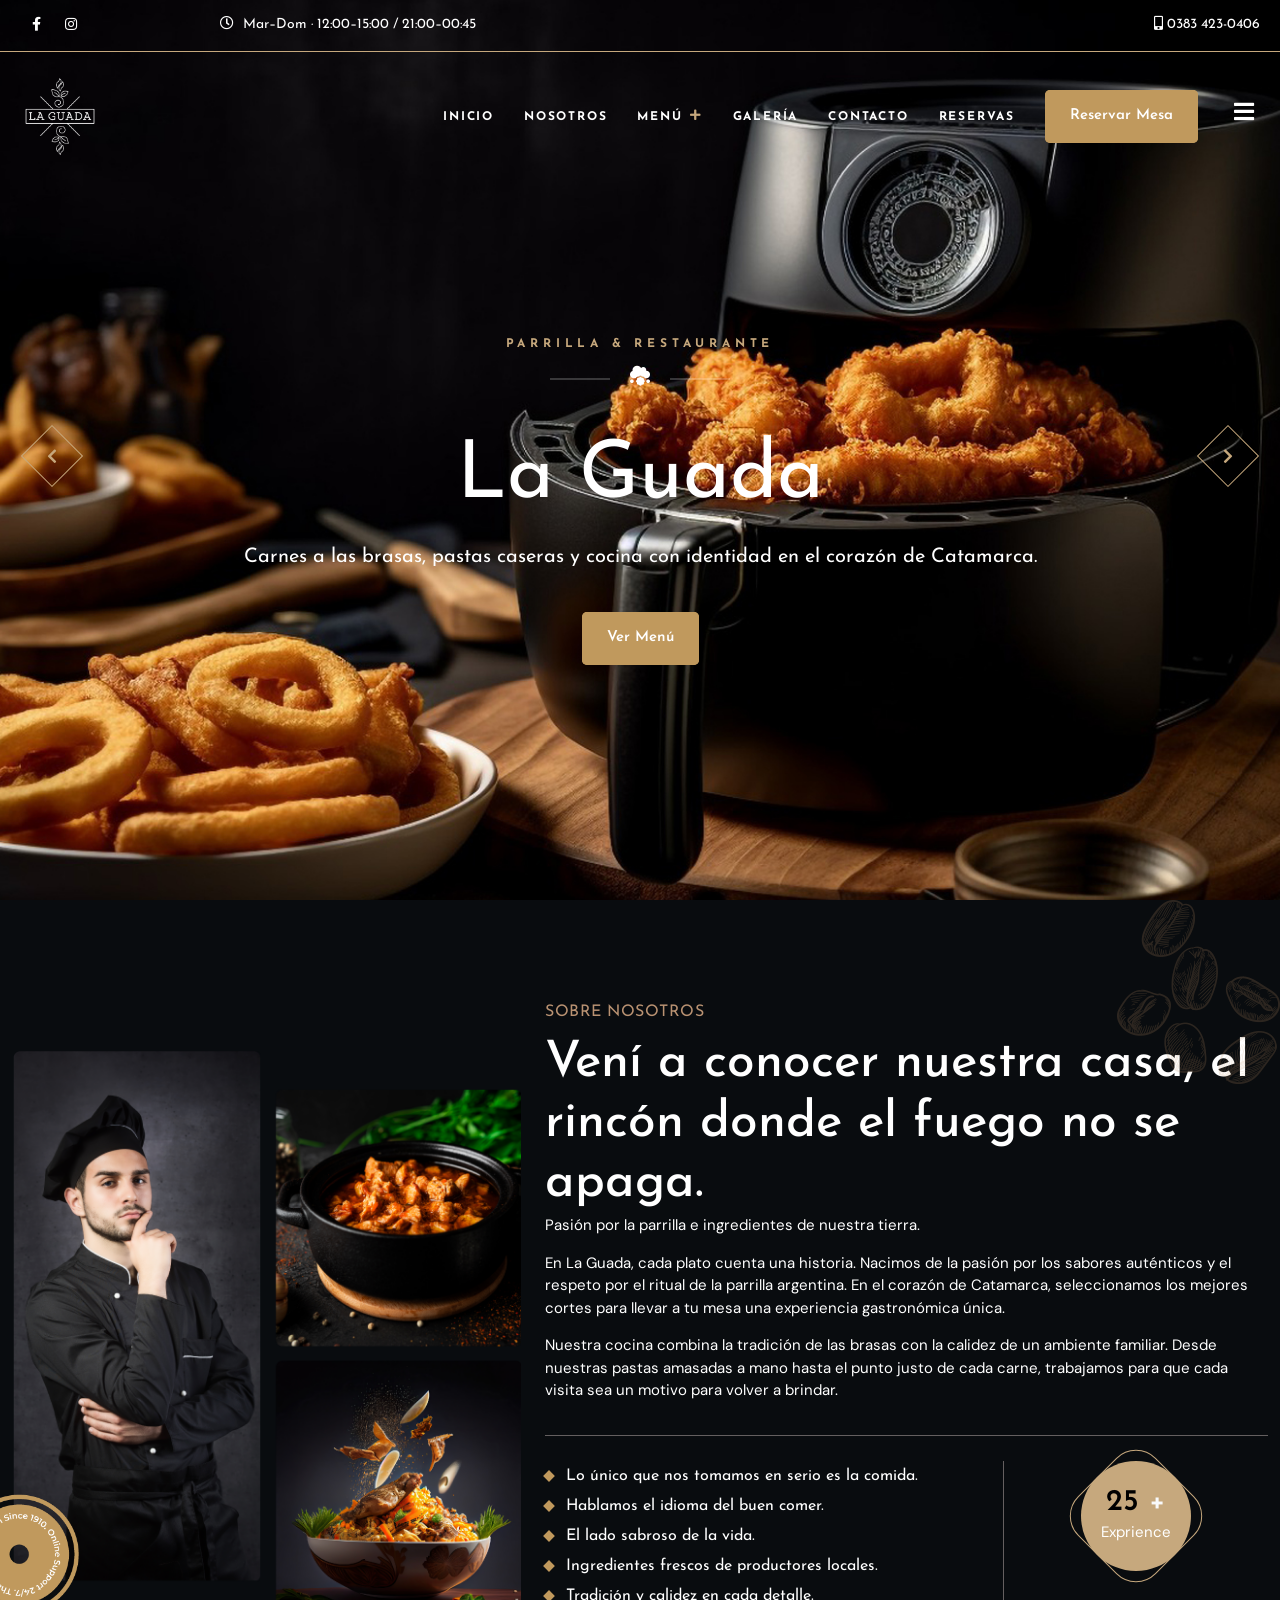
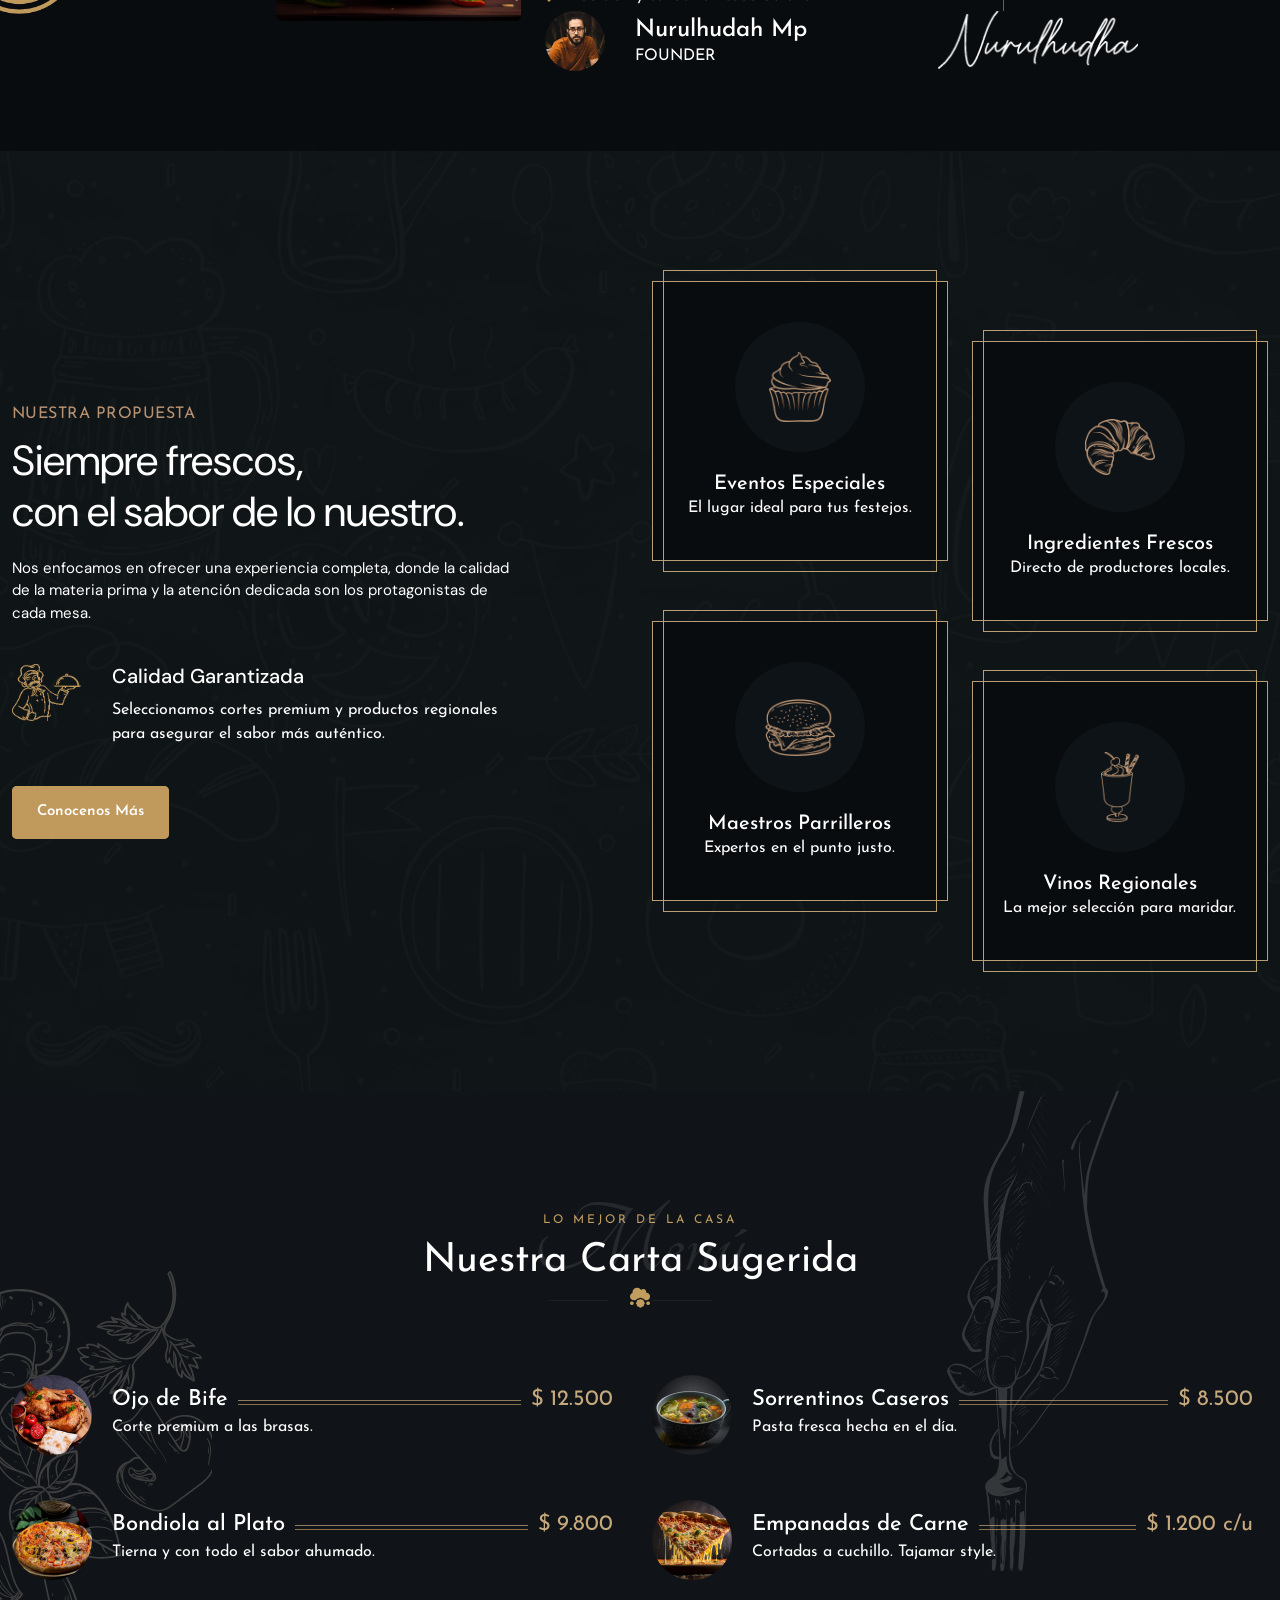
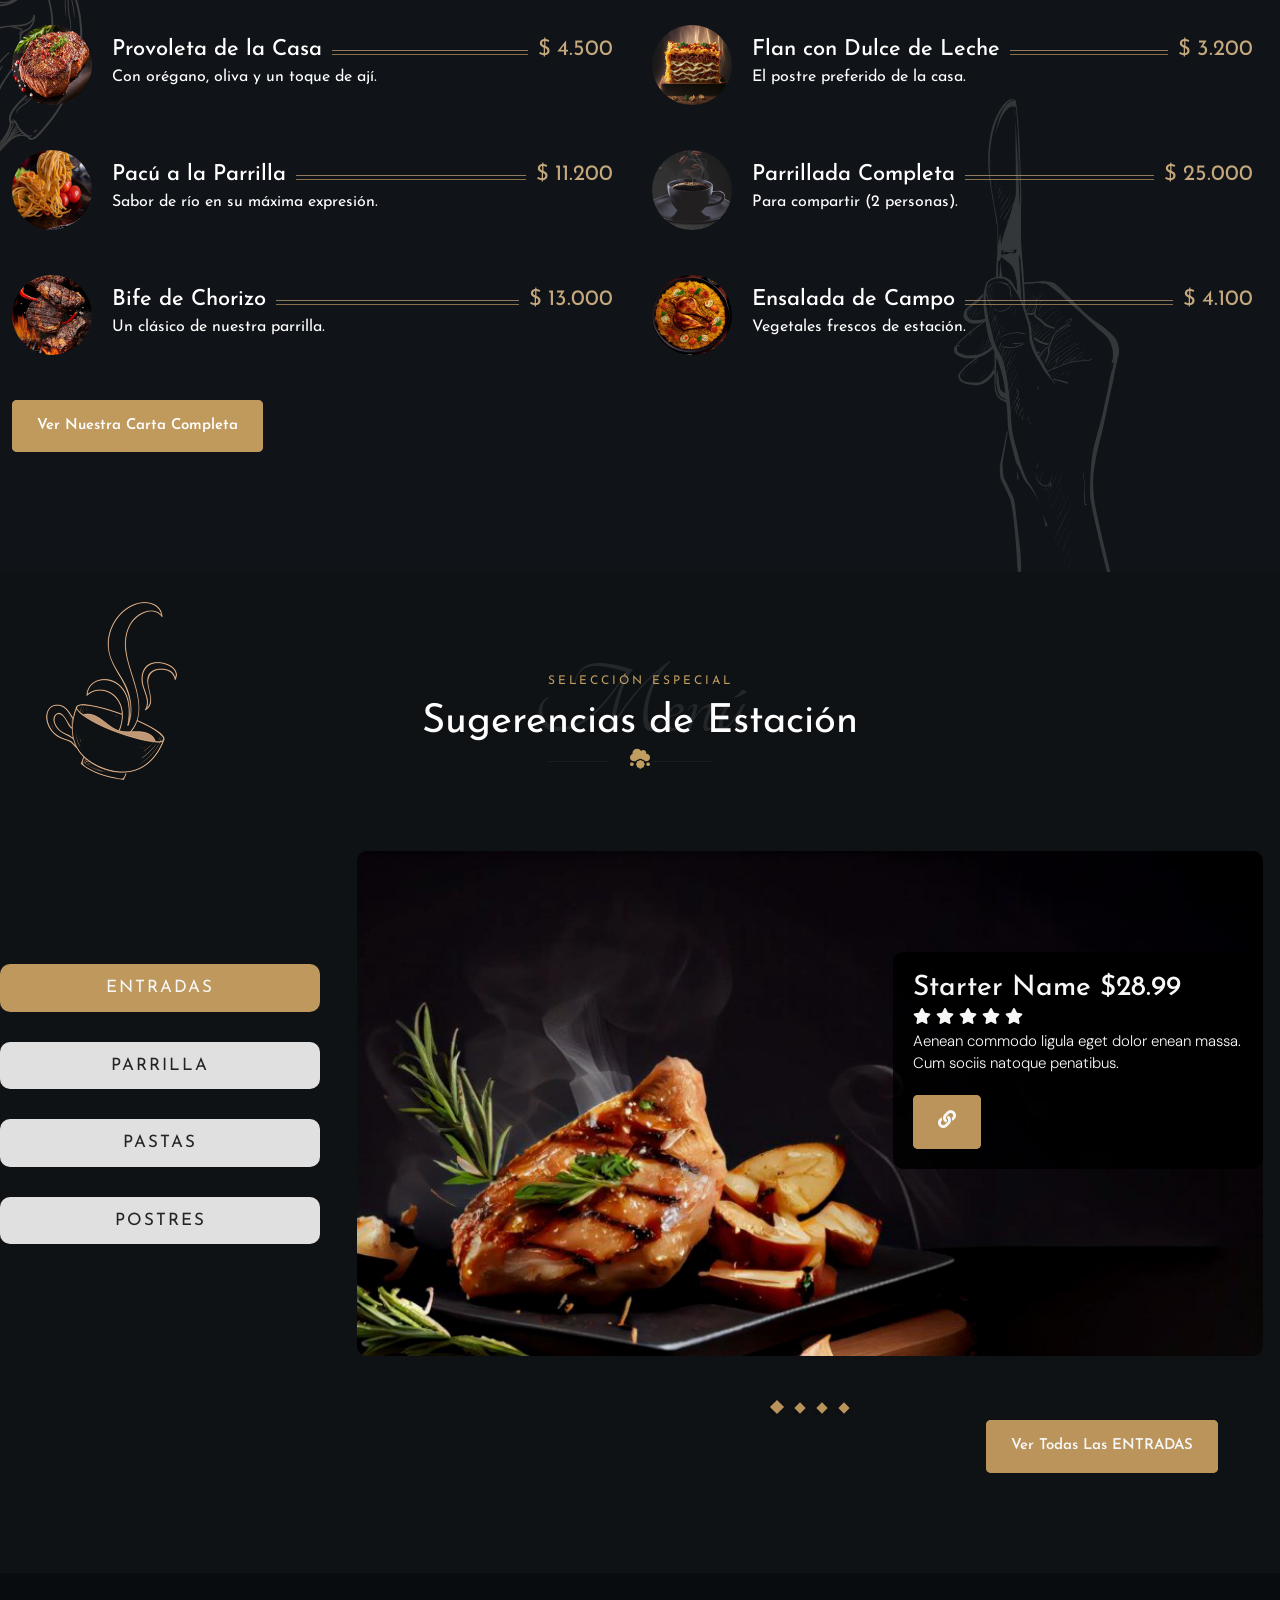
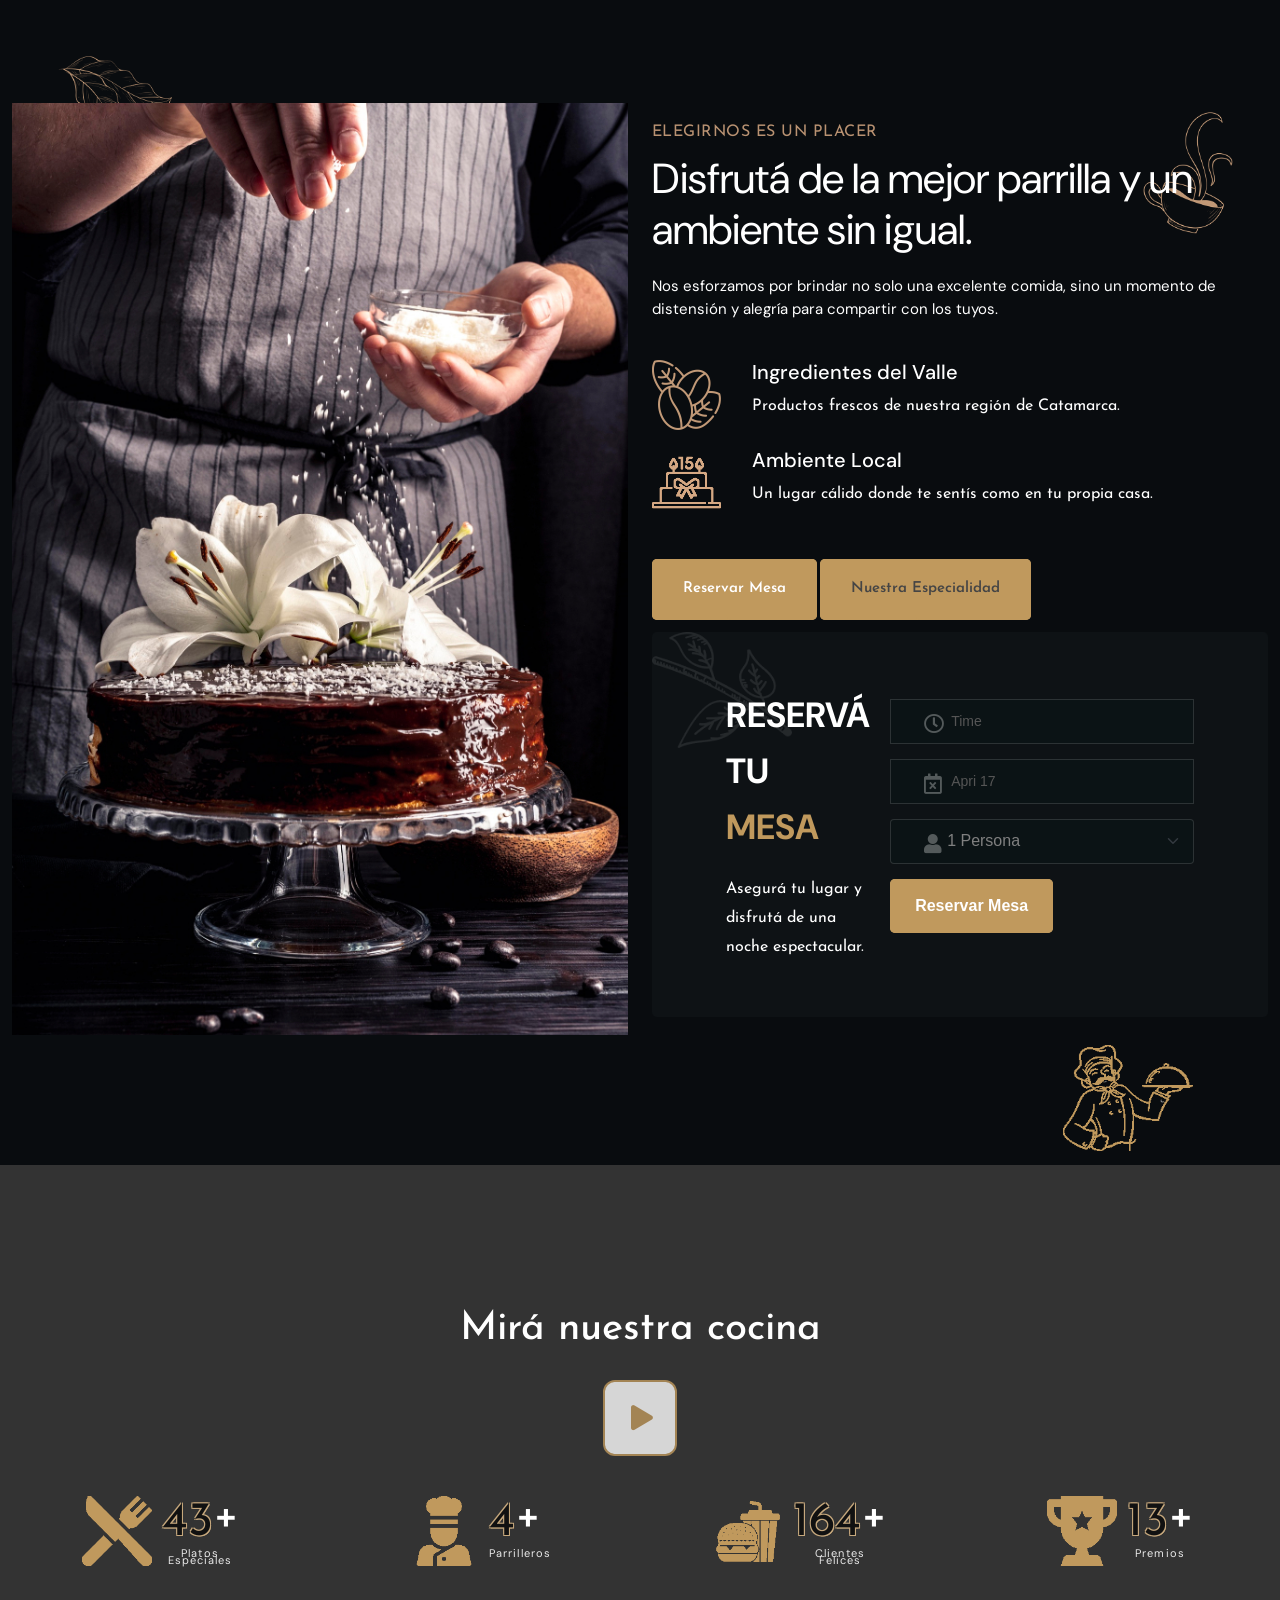
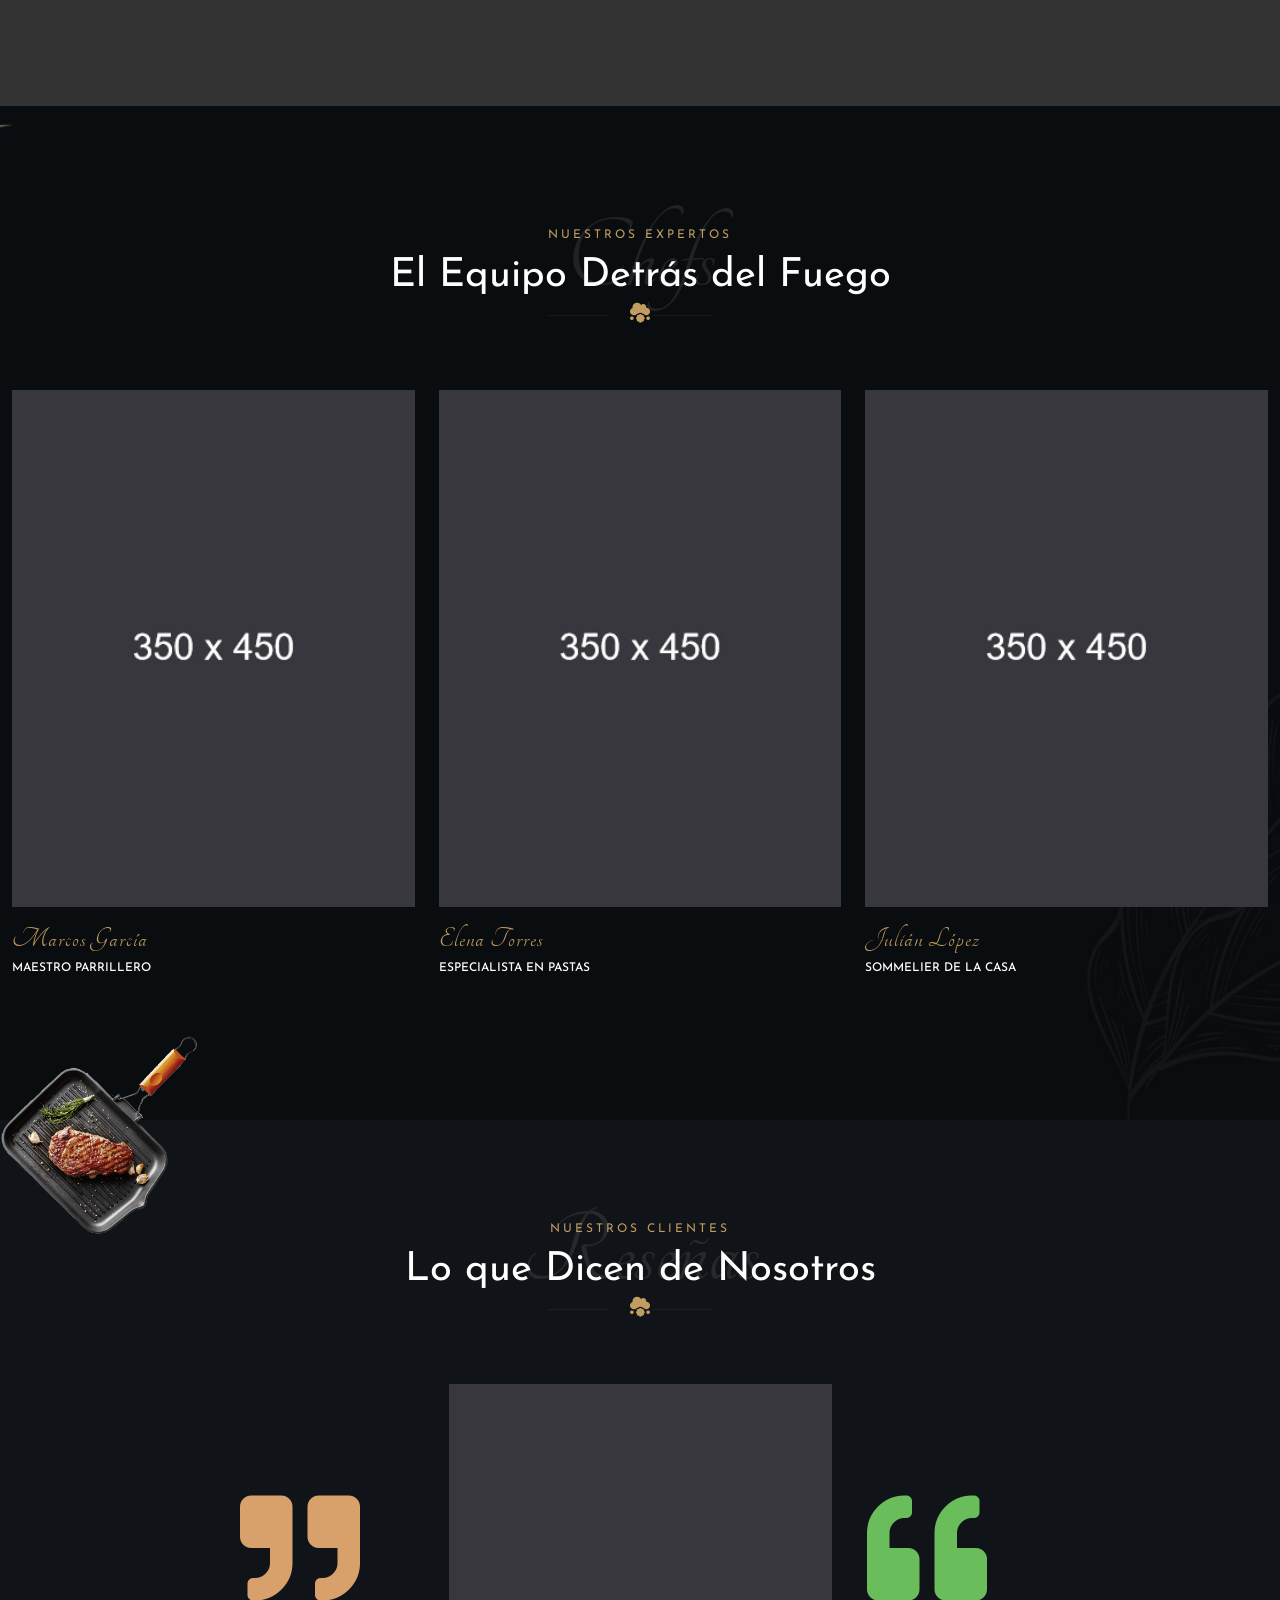
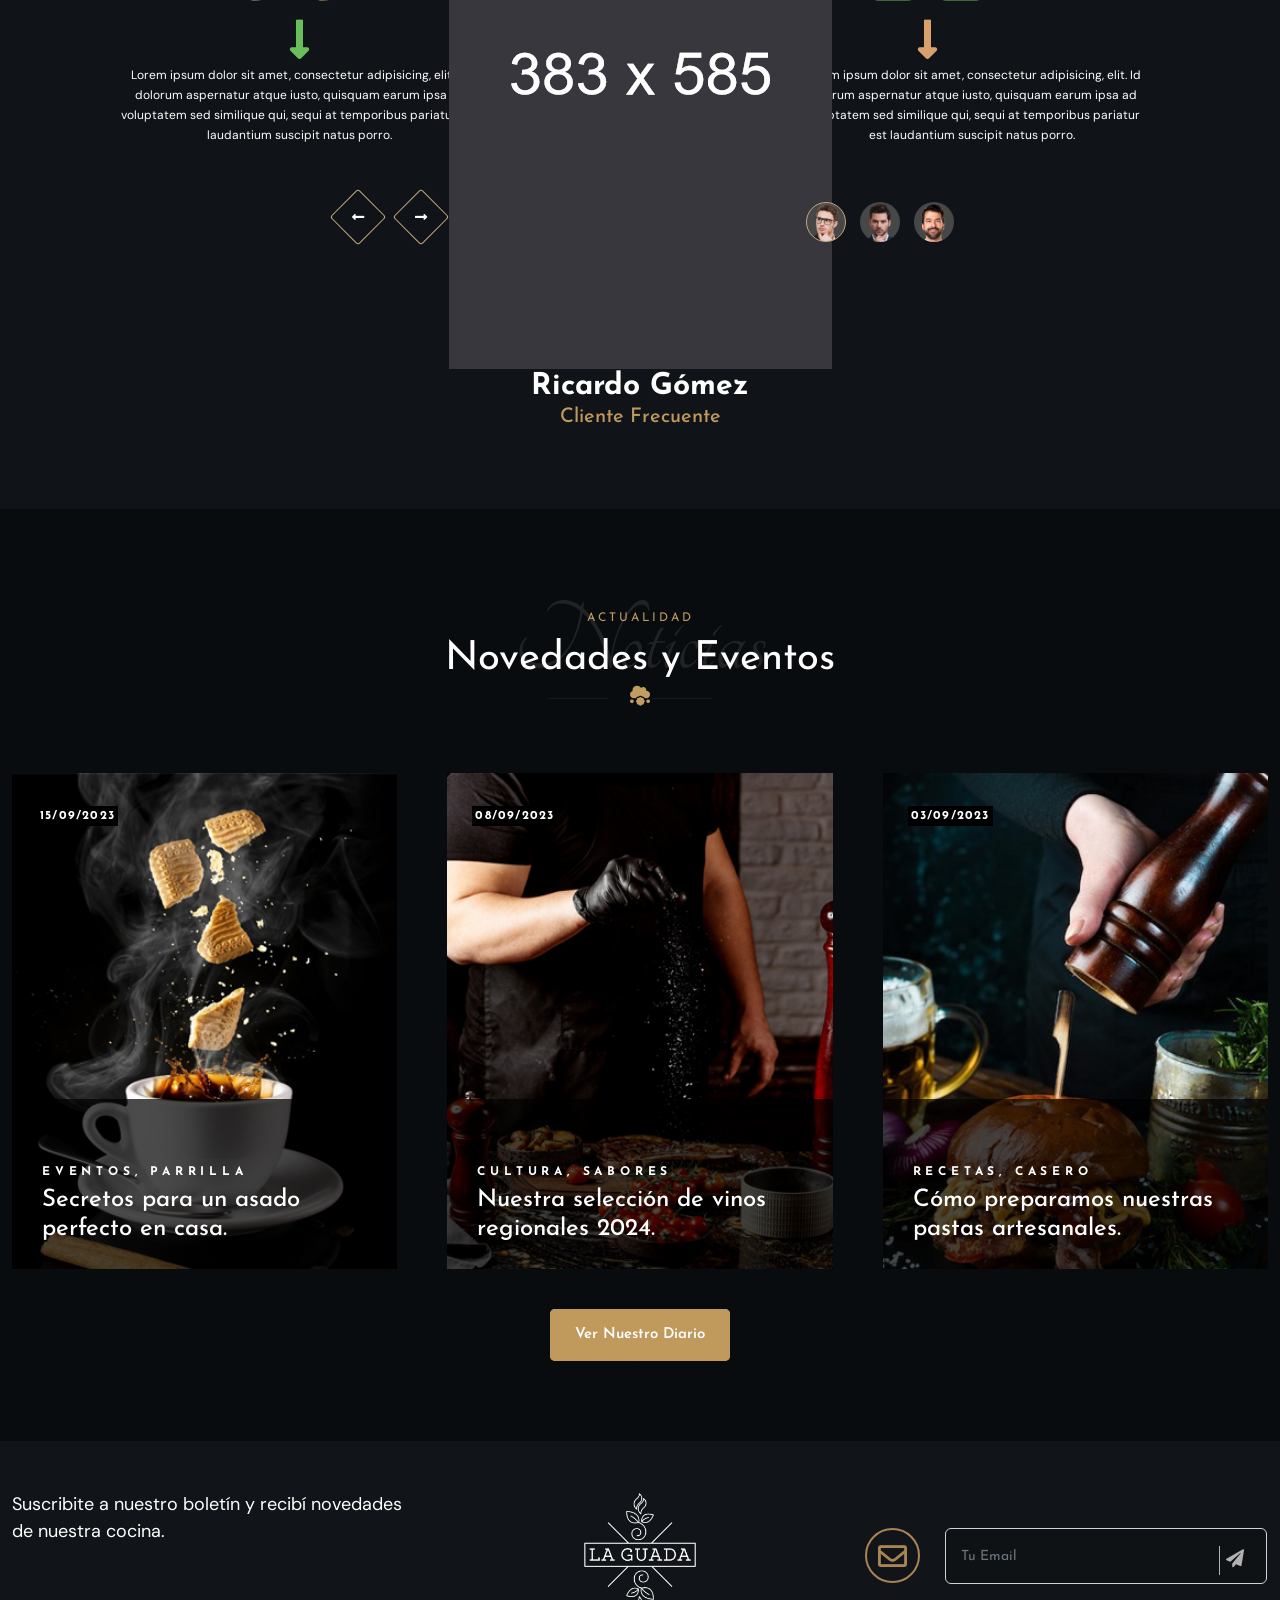
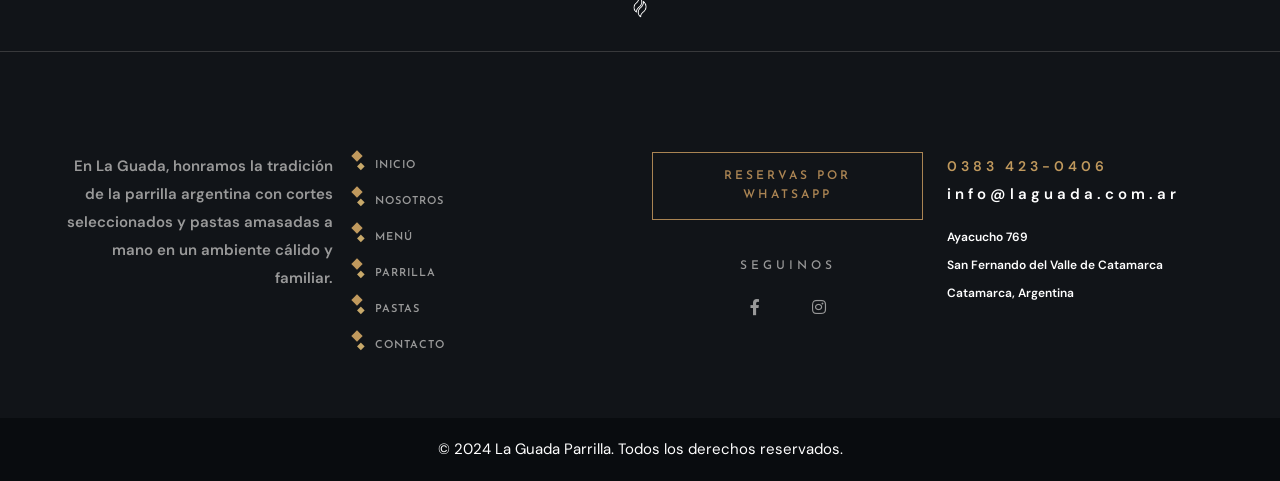
==== index.html @ 7c2465d7 "initial commit" ====
<!DOCTYPE html>
<html class="no-js" lang="en">

<head>
  <meta charset="UTF-8">
  <meta name="viewport" content="width=device-width, initial-scale=1.0">
  <meta name="viewport" content="width=device-width, initial-scale=1, shrink-to-fit=no">
  <title>La Guada | Parrilla Restaurante en Catamarca</title>

  <meta name="description"
    content="La Guada es una parrilla restaurante en Catamarca. Carnes a las brasas, pastas caseras y cocina regional." />
  <link rel="icon" href="assets/img/icon.png" type="image/gif" sizes="16x16">
  <link rel="icon" href="assets/img/icon.png" type="image/gif" sizes="18x18">
  <link rel="icon" href="assets/img/icon.png" type="image/gif" sizes="20x20">
  <!--bootstrap 5 css-->
  <link rel="stylesheet" href="assets/css/bootstrap.min.css">
  <!--owl carousel css-->
  <link rel="stylesheet" href="assets/css/fontawesome.all.min.css">
  <!--owl carousel css-->
  <link rel="normalize" href="assets/css/normalize.css">
  <!--owl carousel css-->
  <link rel="stylesheet" type="text/css" href="assets/css/owl.carousel.min.css">
  <!--owl.theme css-->
  <link rel="stylesheet" type="text/css" href="assets/css/owl.theme.default.min.css">
  <!--swiper_bundel css-->
  <link rel="stylesheet" href="assets/css/swiper_bundel.css">
  <!--magnific css-->
  <link rel="stylesheet" href="assets/css/magnific-popup.css">
  <!--jquery-ui css-->
  <link rel="stylesheet" href="assets/css/jquery-ui.min.css">
  <!--owl carousel css-->
  <link rel="stylesheet" href="assets/css/animate.css">
  <!--style css-->
  <link rel="stylesheet" href="assets/css/style.css">
  <!-- responsive css-->
  <link rel="stylesheet" href="assets/css/responsive.css">
  <!--owl carousel css-->

</head>

<body>
  <!--star preloader-->
  <div class="preloader">
    <div class="d-table">
      <div class="d-table-cell align-middle">
        <div class="spinner">
          <div class="double-bounce1"></div>
          <div class="double-bounce2"></div>
        </div>
      </div>
    </div>
  </div>
  <!--end preloader-->
  <!-- Main Header -->
  <header class="main-header header-down">
    <div class="header-top">
      <div class="auto-container">
        <div class="inner clearfix">

          <!-- Left -->
          <div class="top-left clearfix">

            <!-- Social -->
            <div class="top-social">
              <ul>
                <li>
                  <a href="https://www.facebook.com/laguadaparrilla" target="_blank">
                    <i class="fab fa-facebook-f"></i>
                  </a>
                </li>

                <li>
                  <a href="https://www.instagram.com/" target="_blank">
                    <i class="fab fa-instagram"></i>
                  </a>
                </li>
              </ul>
            </div>

            <!-- Hours -->
            <ul class="top-info clearfix">
              <li>
                <i class="icon far fa-clock"></i>
                Mar–Dom · 12:00–15:00 / 21:00–00:45
              </li>
            </ul>

          </div>

          <!-- Right -->
          <div class="top-right clearfix">
            <ul class="top-info clearfix">

              <li>
                <a href="tel:+543834230406">
                  <i class="fas fa-mobile-alt"></i>
                  0383 423-0406
                </a>
              </li>

            </ul>
          </div>

        </div>
      </div>
    </div>
    <!-- Header Upper -->
    <div class="header-upper">
      <div class="auto-container">
        <!-- Main Box -->
        <div class="main-box clearfix">
          <!--Logo-->
          <div class="logo-box">
            <div class="logo">
              <a href="index.html"><img src="assets/img/logo.png" alt="logo"></a>
            </div>
          </div>
          <div class="nav-box clearfix">
            <!--Nav Outer-->
            <div class="nav-outer clearfix">
              <nav class="main-menu">
                <ul class="navigation clearfix">
                  <li><a href="index.html">Inicio</a></li>
                  <li><a href="about.html">Nosotros</a></li>
                  <li class="dropdown has-mega-menu"><a href="#">Menú</a>
                    <ul>
                      <li>
                        <div class="mega-menu">
                          <div class="menu-inner">
                            <div class="auto-container">
                              <div class="row clearfix">
                                <div class="menu-block col-lg-3 col-md-6 col-sm-6">
                                  <div class="image">
                                    <a href="menu.html#entradas">
                                      <img src="assets/img/food/10.jpg" alt="Entradas">
                                    </a>
                                  </div>
                                  <div class="title">
                                    <a href="menu.html#entradas">Entradas</a>
                                  </div>
                                </div>
                                <div class="menu-block col-lg-3 col-md-6 col-sm-6">
                                  <div class="image">
                                    <a href="menu.html#parrilla">
                                      <img src="assets/img/food/3.jpg" alt="Parrilla">
                                    </a>
                                  </div>
                                  <div class="title">
                                    <a href="menu.html#parrilla">Parrilla</a>
                                  </div>
                                </div>
                                <div class="menu-block col-lg-3 col-md-6 col-sm-6">
                                  <div class="image">
                                    <a href="menu.html#pastas">
                                      <img src="assets/img/food/9.jpg" alt="Pastas">
                                    </a>
                                  </div>
                                  <div class="title">
                                    <a href="menu.html#pastas">Pastas</a>
                                  </div>
                                </div>
                                <div class="menu-block col-lg-3 col-md-6 col-sm-6">
                                  <div class="image">
                                    <a href="menu.html#postres">
                                      <img src="assets/img/food/8.jpg" alt="Postres">
                                    </a>
                                  </div>
                                  <div class="title">
                                    <a href="menu.html#postres">Postres</a>
                                  </div>
                                </div>
                              </div>
                            </div>
                          </div>
                        </div>
                      </li>
                    </ul>
                  </li>
                  <li><a href="#">Galería</a></li>
                  <li><a href="contact.html">Contacto</a></li>
                  <li><a href="#tabs">Reservas</a></li>
                </ul>
              </nav>
              <!-- Main Menu End-->
            </div>
            <!--Nav Outer End-->

            <div class="links-box clearfix">
              <div class="link">
                <a href="https://wa.me/543834230406" class="btn btn-lg" target="_blank">
                  Reservar mesa
                </a>
              </div>

              <div class="link info-toggler">
                <button class="info-btn">
                  <span class="hamburger">
                    <i class="fas fa-bars"></i>
                  </span>
                </button>
              </div>
            </div>

            <!-- Hidden Nav Toggler -->
            <div class="nav-toggler">
              <button class="hidden-bar-opener">
                <span class="hamburger">
                  <i class="fas fa-bars"></i>
                </span>
              </button>
            </div>

          </div>

        </div>
      </div>
    </div>
  </header>
  <!--End Main Header -->

  <!--Menu Backdrop-->
  <div class="menu-backdrop"></div>

  <!-- Hidden Navigation Bar -->
  <section class="hidden-bar">
    <div class="inner-box">

      <div class="cross-icon hidden-bar-closer">
        <span class="fas fa-times"></span>
      </div>

      <!-- Logo -->
      <div class="logo-box">
        <a href="index.html">
          <img src="assets/img/logo.png" alt="La Guada">
        </a>
      </div>

      <!-- Side Menu -->
      <div class="side-menu">
        <ul class="navigation clearfix">
          <li><a href="index.html">Inicio</a></li>
          <li><a href="about.html">Nosotros</a></li>
          <li class="dropdown"><a href="#">Menú</a>
            <ul>
              <li><a href="menu.html#entradas">Entradas</a></li>
              <li><a href="menu.html#parrilla">Parrilla</a></li>
              <li><a href="menu.html#pastas">Pastas</a></li>
              <li><a href="menu.html#postres">Postres</a></li>
            </ul>
          </li>
          <li><a href="#">Galería</a></li>
          <li><a href="contact.html">Contacto</a></li>
          <li><a href="https://wa.me/543834230406" target="_blank">Reservas</a></li>
        </ul>
      </div>

      <!-- Info -->
      <h2>La Guada</h2>

      <ul class="info">
        <li>
          Ayacucho 769<br>
          San Fernando del Valle de Catamarca<br>
          Argentina
        </li>

        <li>
          Horarios<br>
          Mar–Dom<br>
          12:00–15:00 / 21:00–00:45
        </li>

        <li>
          <a href="tel:+543834230406">
            0383 423-0406
          </a>
        </li>
      </ul>

      <div class="separator">
        <span></span>
      </div>

      <!-- Booking -->
      <div class="booking-info">
        <div class="bk-title">Reservas</div>

        <div class="bk-no">
          <a href="https://wa.me/543834230406" target="_blank">
            WhatsApp
          </a>
        </div>
      </div>

    </div>
  </section>
  <!-- / Hidden Bar -->

  <!--Info Back Drop-->
  <div class="info-back-drop"></div>

  <!-- Hidden Bar / Info Panel -->
  <section class="info-bar">
    <div class="inner-box">

      <div class="cross-icon">
        <span class="fas fa-times"></span>
      </div>

      <!-- Logo -->
      <div class="logo-box">
        <a href="index.html">
          <img src="assets/img/logo.png" alt="La Guada">
        </a>
      </div>


      <h2>La Guada</h2>

      <ul class="info">

        <li>
          Ayacucho 769<br>
          San Fernando del Valle de Catamarca<br>
          Argentina
        </li>

        <li>
          Horarios<br>
          Mar–Dom<br>
          12:00–15:00 / 21:00–00:45
        </li>

        <li>
          <a href="tel:+543834230406">
            0383 423-0406
          </a>
        </li>

      </ul>

      <div class="separator">
        <span></span>
      </div>

      <div class="booking-info">
        <div class="bk-title">Reservas</div>

        <div class="bk-no">
          <a href="https://wa.me/543834230406" target="_blank">
            WhatsApp
          </a>
        </div>
      </div>

    </div>
  </section>
  <!--End Hidden Bar -->

  <!-- Banner Section -->
  <section class="banner-section">
    <div class="banner-container">
      <div class="banner-slider">
        <div class="swiper-wrapper">
          <!--Slide Item-->
          <div class="swiper-slide slide-item">
            <div class="image-layer" style="background-image: url(assets/img/banner/b1.jpg);"></div>
            <div class="auto-container">
              <div class="content-box">
                <div class="content">
                  <div class="clearfix">
                    <div class="inner">
                      <div class="subtitle"><span>Parrilla & Restaurante</span></div>
                      <div class="pattern-image">
                        <span class="icon white">
                          <i class="fas fa-cloud-meatball"></i>
                        </span>
                      </div>
                      <h1><span>La Guada</span></h1>
                      <div class="text">Carnes a las brasas, pastas caseras y cocina con identidad en el corazón de
                        Catamarca.</div>
                      <div class="links-box wow fadeInUp" data-wow-delay="0ms" data-wow-duration="1500ms">
                        <div class="link">
                          <a href="" class="btn btn-lg btn2">
                            Ver menú
                          </a>
                        </div>
                      </div>
                    </div>

                  </div>
                </div>
              </div>
            </div>
          </div>
          <!--Slide Item-->
          <div class="swiper-slide slide-item">
            <div class="image-layer" style="background-image: url(assets/img/banner/b3.jpg);"></div>
            <div class="auto-container">
              <div class="content-box">
                <div class="content">
                  <div class="clearfix">
                    <div class="inner">
                      <div class="subtitle"><span>Sabores auténticos</span></div>
                      <div class="pattern-image">
                        <span class="icon white">
                          <i class="fas fa-cloud-meatball"></i>
                        </span>
                      </div>
                      <h1><span>Un lugar <br>para disfrutar</span></h1>
                      <div class="text">Platos preparados con ingredientes frescos, buen vino y un ambiente ideal para
                        compartir.</div>
                      <div class="links-box clearfix">
                        <div class="link">
                          <a href="" class="btn btn-lg btn2">
                            Descubrir platos
                          </a>
                        </div>
                      </div>
                    </div>

                  </div>
                </div>
              </div>
            </div>
          </div>
          <!--Slide Item-->
          <div class="swiper-slide slide-item">
            <div class="image-layer" style="background-image: url(assets/img/banner/3.jpg);"></div>
            <div class="auto-container">
              <div class="content-box">
                <div class="content">
                  <div class="clearfix">
                    <div class="inner">
                      <div class="subtitle"><span>Nuestra cocina</span></div>
                      <div class="pattern-image">
                        <span class="icon white">
                          <i class="fas fa-cloud-meatball"></i>
                        </span>
                      </div>
                      <h1><span>Sabores que <br>invitan a volver</span></h1>
                      <div class="text">Recetas caseras, productos regionales y el sabor de la parrilla.</div>
                      <div class="links-box clearfix">
                        <div class="link">
                          <a href="" class="btn btn-lg btn2">
                            Reservar mesa
                          </a>
                        </div>
                      </div>
                    </div>

                  </div>
                </div>
              </div>
            </div>
          </div>
        </div>
        <div class="swiper-button-prev"><span class="fas fa-chevron-left"></span></div>
        <div class="swiper-button-next"><span class="fas fa-chevron-right"></span></div>
      </div>
    </div>
  </section>
  <!--End Banner Section -->
  <section id="about" class="about-area about-p section-padding">
    <div class="about-overly">
      <img src="assets/img/about/about.png" alt="about">
    </div>
    <div class="container">
      <div class="row align-items-center">
        <div class="col-xl-5 col-lg-6 col-md-12 col-sm-12">
          <div class="s-about-img wow fadeInLeft" data-wow-duration="1200ms" data-wow-delay="0ms">
            <img src="assets/img/about/about_left.png" alt="img">
            <div class="s-about-left">
              <img src="assets/img/about/title.png" alt="about">
            </div>
          </div>
        </div>
        <div class="col-xl-7 col-lg-6 col-md-12 col-sm-12">
          <div class="about-content s-about-content pl-30 wow fadeInRight" data-wow-duration="1200ms"
            data-wow-delay="0ms">
            <div class="title-about">
              <div class="about-heading mb-20">
                <span>SOBRE NOSOTROS</span>
                <h2>Vení a conocer nuestra casa, el rincón donde el fuego no se apaga.</h2>
                <p>Pasión por la parrilla e ingredientes de nuestra tierra.</p>
              </div>
            </div>
            <div class="about-text mb-15">
              <p>En La Guada, cada plato cuenta una historia. Nacimos de la pasión por los sabores auténticos y el
                respeto por el ritual de la parrilla argentina. En el corazón de Catamarca, seleccionamos los mejores
                cortes para llevar a tu mesa una experiencia gastronómica única.</p>
              <p>Nuestra cocina combina la tradición de las brasas con la calidez de un ambiente familiar. Desde
                nuestras pastas amasadas a mano hasta el punto justo de cada carne, trabajamos para que cada visita sea
                un motivo para volver a brindar.</p>
            </div>
            <div class="about-list-year">
              <div class="about_navbar">
                <ul>
                  <li><a href="#">Lo único que nos tomamos en serio es la comida.</a></li>
                  <li><a href="#">Hablamos el idioma del buen comer.</a></li>
                  <li><a href="#">El lado sabroso de la vida.</a></li>
                  <li><a href="#">Ingredientes frescos de productores locales.</a></li>
                  <li><a href="#">Tradición y calidez en cada detalle.</a></li>
                </ul>
              </div>
              <div class="year-text">
                <div class="year-info">
                  <h6>25 <span class="text-light">+</span></h6>
                  <p>Exprience</p>
                </div>
              </div>
            </div>
            <div class="about-text pt-40">
              <div class="avatar">
                <img src="assets/img/about/men.jpg" alt="avatar">
                <div class="text">
                  <h4>Nurulhudah Mp</h4>
                  <span>FOUNDER</span>
                </div>
              </div>
              <div class="signature">
                <img src="assets/img/sign.png" alt="signature">
              </div>
            </div>

          </div>
        </div>

      </div>
    </div>
  </section>
  <!-- service -->
  <section class="section resturont-about-2 bg-img" style="background-image: url(assets/img/category_bg.jpg);">
    <div class="container">
      <div class="row">
        <div class="col-xs-12 col-sm-12 col-md-12 col-lg-5 align-self-center">
          <div class="service-info wow fadeInLeft" data-wow-duration="1200ms" data-wow-delay="0ms">
            <div class="resturont-titles">
              <div class="resturont-subtitle">
                Nuestra Propuesta
              </div>
              <h3 class="resturont-title">
                Siempre frescos, <br>con el sabor de lo nuestro.
              </h3>
            </div>

            <div class="resturont-text">
              <p>
                Nos enfocamos en ofrecer una experiencia completa, donde la calidad de la materia prima y la atención
                dedicada son los protagonistas de cada mesa.
              </p>
            </div>

            <div class="resturont-choose-list">
              <ul>
                <li class="element-anim-1">
                  <div class="icon">
                    <img src="assets/img/service/cheif.png" alt="">
                  </div>
                  <div class="desc">
                    <h5 class="name">Calidad Garantizada</h5>
                    <div class="subname">Seleccionamos cortes premium y productos regionales para asegurar el sabor más
                      auténtico.</div>
                  </div>
                </li>
              </ul>
            </div>
            <a href="#" class="btn btn-lg">
              Conocenos más
            </a>
          </div>
        </div>
        <div class="col-xs-12 col-sm-12 col-md-12 col-lg-6 offset-lg-1 align-self-center">
          <div class="resturont-services-items-2 row">

            <div class="col-xs-12 col-sm-12 col-md-6 col-lg-6">
              <div class="resturont-services-item-2 wow fadeInUp" data-wow-duration="1300ms" data-wow-delay="0ms">
                <div class="image">
                  <img src="assets/img/service/1.png" alt="">
                </div>
                <div class="desc">
                  <h5 class="name">Eventos Especiales</h5>
                  <div class="subname">El lugar ideal para tus festejos.</div>
                </div>
              </div>
            </div>

            <div class="col-xs-12 col-sm-12 col-md-6 col-lg-6">
              <div class="resturont-services-item-2  wow fadeInUp" data-wow-duration="1300ms" data-wow-delay="0ms">
                <div class="image">
                  <img src="assets/img/service/2.png" alt="">
                </div>
                <div class="desc">
                  <h5 class="name">Ingredientes Frescos</h5>
                  <div class="subname">Directo de productores locales.</div>
                </div>
              </div>
            </div>

            <div class="col-xs-12 col-sm-12 col-md-6 col-lg-6">
              <div class="resturont-services-item-2   wow fadeInUp" data-wow-duration="1600ms" data-wow-delay="400ms">
                <div class="image">
                  <img src="assets/img/service/3.png" alt="">
                </div>
                <div class="desc">
                  <h5 class="name">Maestros Parrilleros</h5>
                  <div class="subname">Expertos en el punto justo.</div>
                </div>
              </div>
            </div>

            <div class="col-xs-12 col-sm-12 col-md-6 col-lg-6">
              <div class="resturont-services-item-2  wow fadeInUp" data-wow-duration="1600ms" data-wow-delay="400ms">
                <div class="image">
                  <img src="assets/img/service/4.png" alt="">
                </div>
                <div class="desc">
                  <h5 class="name">Vinos Regionales</h5>
                  <div class="subname">La mejor selección para maridar.</div>
                </div>
              </div>
            </div>
          </div>
        </div>
      </div>
    </div>
  </section>
  <!--=============================================
        Our menu 1
    ============================================= -->
  <section class="hotel-menu">
    <div class="overly-bg1">
      <img src="assets/img/shape-1.png" alt="left" title="dk">
    </div>
    <div class="overly-bg2">
      <img src="assets/img/bg-6.png" alt="left" title="dk">
    </div>
    <div class="overly-bg3">
      <img src="assets/img/bg-4.png" alt="left" title="dk">
    </div>
    <div class="container">
      <div class="row">
        <div class="col-md-12">
          <div class="section-head text-center">
            <div class="section-subtitle">Lo mejor de la casa</div>
            <div class="section-title white">Nuestra Carta Sugerida</div>
            <div class="section-backtitle">Menú</div> <span class="icon white">
              <i class="fas fa-cloud-meatball"></i>
            </span>
          </div>
        </div>
      </div>
      <div class="row">
        <div class="col-lg-6 col-md-12">
          <div class="lili-food-price-style-1 wow fadeInUp" data-wow-duration="1200ms" data-wow-delay="0ms">
            <div class="lili-food-price-item">
              <div class="lili-food-price-hoverimg">
                <img decoding="async" src="assets/img/food/1.jpg" alt="menu">
              </div>
              <div class="lili-food-price-img">
                <img decoding="async" src="assets/img/food/1.jpg" alt="menu">
              </div>
              <div class="lili-food-price-content">
                <div class="lili-food-price-top">
                  <div class="lili-food-price-title">
                    <h5 class="lili-food-title">Ojo de Bife</h5>
                  </div>
                  <div class="lili-food-price-line"> </div>
                  <div class="lili-food-price-main">$ 12.500</div>
                </div>
                <div class="lili-food-price-desc">Corte premium a las brasas.</div>
              </div>
            </div>
            <div class="lili-food-price-item">
              <div class="lili-food-price-hoverimg">
                <img decoding="async" src="assets/img/food/2.jpg" alt="menu">
              </div>
              <div class="lili-food-price-img">
                <img decoding="async" src="assets/img/food/2.jpg" alt="menu">
              </div>
              <div class="lili-food-price-content">
                <div class="lili-food-price-top">
                  <div class="lili-food-price-title">
                    <h5 class="lili-food-title">Bondiola al Plato</h5>
                  </div>
                  <div class="lili-food-price-line"> </div>
                  <div class="lili-food-price-main">$ 9.800</div>
                </div>
                <div class="lili-food-price-desc">Tierna y con todo el sabor ahumado.</div>
              </div>
            </div>
            <div class="lili-food-price-item">
              <div class="lili-food-price-hoverimg">
                <img decoding="async" src="assets/img/food/3.jpg" alt="menu">
              </div>
              <div class="lili-food-price-img">
                <img decoding="async" src="assets/img/food/3.jpg" alt="menu">
              </div>
              <div class="lili-food-price-content">
                <div class="lili-food-price-top">
                  <div class="lili-food-price-title">
                    <h5 class="lili-food-title">Provoleta de la Casa</h5>
                  </div>
                  <div class="lili-food-price-line"> </div>
                  <div class="lili-food-price-main">$ 4.500</div>
                </div>
                <div class="lili-food-price-desc">Con orégano, oliva y un toque de ají.</div>
              </div>
            </div>
            <div class="lili-food-price-item">
              <div class="lili-food-price-hoverimg">
                <img decoding="async" src="assets/img/food/4.jpg" alt="menu">
              </div>
              <div class="lili-food-price-img">
                <img decoding="async" src="assets/img/food/4.jpg" alt="menu">
              </div>
              <div class="lili-food-price-content">
                <div class="lili-food-price-top">
                  <div class="lili-food-price-title">
                    <h5 class="lili-food-title">Pacú a la Parrilla</h5>
                  </div>
                  <div class="lili-food-price-line"> </div>
                  <div class="lili-food-price-main">$ 11.200</div>
                </div>
                <div class="lili-food-price-desc">Sabor de río en su máxima expresión.</div>
              </div>
            </div>
            <div class="lili-food-price-item">
              <div class="lili-food-price-hoverimg">
                <img decoding="async" src="assets/img/food/11.jpg" alt="menu">
              </div>
              <div class="lili-food-price-img">
                <img decoding="async" src="assets/img/food/11.jpg" alt="menu">
              </div>
              <div class="lili-food-price-content">
                <div class="lili-food-price-top">
                  <div class="lili-food-price-title">
                    <h5 class="lili-food-title">Bife de Chorizo</h5>
                  </div>
                  <div class="lili-food-price-line"> </div>
                  <div class="lili-food-price-main">$ 13.000</div>
                </div>
                <div class="lili-food-price-desc">Un clásico de nuestra parrilla.</div>
              </div>
            </div>
          </div>
        </div>
        <div class="col-lg-6 col-md-12">
          <div class="lili-food-price-style-1 wow fadeInUp" data-wow-duration="1200ms" data-wow-delay="300ms">
            <div class="lili-food-price-item">
              <div class="lili-food-price-hoverimg">
                <img decoding="async" src="assets/img/food/6.jpg" alt="menu">
              </div>
              <div class="lili-food-price-img">
                <img decoding="async" src="assets/img/food/6.jpg" alt="menu">
              </div>
              <div class="lili-food-price-content">
                <div class="lili-food-price-top">
                  <div class="lili-food-price-title">
                    <h5 class="lili-food-title">Sorrentinos Caseros</h5>
                  </div>
                  <div class="lili-food-price-line"> </div>
                  <div class="lili-food-price-main">$ 8.500</div>
                </div>
                <div class="lili-food-price-desc">Pasta fresca hecha en el día.</div>
              </div>
            </div>
            <div class="lili-food-price-item">
              <div class="lili-food-price-hoverimg">
                <img decoding="async" src="assets/img/food/7.jpg" alt="menu">
              </div>
              <div class="lili-food-price-img">
                <img decoding="async" src="assets/img/food/7.jpg" alt="menu">
              </div>
              <div class="lili-food-price-content">
                <div class="lili-food-price-top">
                  <div class="lili-food-price-title">
                    <h5 class="lili-food-title">Empanadas de Carne</h5>
                  </div>
                  <div class="lili-food-price-line"> </div>
                  <div class="lili-food-price-main">$ 1.200 c/u</div>
                </div>
                <div class="lili-food-price-desc">Cortadas a cuchillo. Tajamar style.</div>
              </div>
            </div>
            <div class="lili-food-price-item">
              <div class="lili-food-price-hoverimg">
                <img decoding="async" src="assets/img/food/8.jpg" alt="menu">
              </div>
              <div class="lili-food-price-img">
                <img decoding="async" src="assets/img/food/8.jpg" alt="menu">
              </div>
              <div class="lili-food-price-content">
                <div class="lili-food-price-top">
                  <div class="lili-food-price-title">
                    <h5 class="lili-food-title">Flan con Dulce de Leche</h5>
                  </div>
                  <div class="lili-food-price-line"> </div>
                  <div class="lili-food-price-main">$ 3.200</div>
                </div>
                <div class="lili-food-price-desc">El postre preferido de la casa.</div>
              </div>
            </div>
            <div class="lili-food-price-item">
              <div class="lili-food-price-hoverimg">
                <img decoding="async" src="assets/img/food/9.jpg" alt="menu">
              </div>
              <div class="lili-food-price-img">
                <img decoding="async" src="assets/img/food/9.jpg" alt="menu">
              </div>
              <div class="lili-food-price-content">
                <div class="lili-food-price-top">
                  <div class="lili-food-price-title">
                    <h5 class="lili-food-title">Parrillada Completa</h5>
                  </div>
                  <div class="lili-food-price-line"> </div>
                  <div class="lili-food-price-main">$ 25.000</div>
                </div>
                <div class="lili-food-price-desc">Para compartir (2 personas).</div>
              </div>
            </div>
            <div class="lili-food-price-item mb-0">
              <div class="lili-food-price-hoverimg">
                <img decoding="async" src="assets/img/food/10.jpg" alt="menu">
              </div>
              <div class="lili-food-price-img">
                <img decoding="async" src="assets/img/food/10.jpg" alt="menu">
              </div>
              <div class="lili-food-price-content">
                <div class="lili-food-price-top">
                  <div class="lili-food-price-title">
                    <h5 class="lili-food-title">Ensalada de Campo</h5>
                  </div>
                  <div class="lili-food-price-line"> </div>
                  <div class="lili-food-price-main">$ 4.100</div>
                </div>
                <div class="lili-food-price-desc">Vegetales frescos de estación.</div>
              </div>
            </div>
          </div>
        </div>
      </div>
      <div class="lili-menu-btn">
        <div class="lili-btn-container">
          <a class="lili-button lili-button-flat" href="menu1.html">
            <div class="lili-button-block">
              <span class="btn btn-lg">Ver nuestra carta completa</span>
            </div>
          </a>
        </div>
      </div>
    </div>
  </section>
  <!--=============================================
     Our menu
    ============================================= -->
  <section class="our_menu secpcial-menu">
    <div class="menu-bg">
      <img src="assets/img/cup.png" alt="cup">
    </div>
    <div class="container">
      <div class="row">
        <div class="col-md-12">
          <div class="section-head text-center">
            <div class="section-subtitle">Selección especial</div>
            <div class="section-title white">Sugerencias de Estación</div>
            <div class="section-backtitle">Menú</div> <span class="icon white">
              <i class="fas fa-cloud-meatball"></i>
            </span>
          </div>
        </div>
      </div>
      <div class="row">
        <!-- Menu Tabs -->
        <div class="menu_tabs">
          <div class="row">
            <!-- Our menu tab container  -->
            <div class="col-md-12 col-md-12 col-sm-12 our-menu-tab-container">
              <div class="row">
                <!-- Tab menu -->
                <div class="col-md-2 col-sm-12 col-lg-3 tab-menu">
                  <div class="list-group wow fadeInLeft" data-wow-duration="1200ms" data-wow-delay="0ms">
                    <a href="#" class="list-group-item active text-center"> ENTRADAS </a>
                    <a href="#" class="list-group-item text-center"> PARRILLA </a>
                    <a href="#" class="list-group-item text-center"> PASTAS </a>
                    <a href="#" class="list-group-item text-center"> POSTRES </a>
                  </div>
                </div>
                <!-- Tab menu -->
                <!-- Our Menu Tabs -->
                <div class="col-md-9 col-sm-12 col-lg-9 our-menu-tabs">
                  <!-- Tab content  -->
                  <div class="tab-content active wow fadeInRight" data-wow-duration="1200ms" data-wow-delay="0ms">
                    <!-- Our Menu Slider -->
                    <div class="our-menu-slider  owl-carousel owl-theme">
                      <!-- Item -->
                      <div class="item"> <img class="lazyOwl" src="assets/img/menu/8.jpg" alt="Food menu">
                        <!-- Item Description -->
                        <div class="item_desc">
                          <h3>Starter Name <span class="price pull-right">$28.99</span></h3>
                          <!-- Rating -->
                          <fieldset class="rating">
                            <span class="active"><i class="fa fa-star"></i></span>
                            <span class="active"><i class="fa fa-star"></i></span>
                            <span class="active"><i class="fa fa-star"></i></span>
                            <span><i class="fa fa-star"></i></span>
                            <span><i class="fa fa-star"></i></span>
                          </fieldset>
                          <!-- End rating -->
                          <p>Aenean commodo ligula eget dolor enean massa. Cum sociis natoque penatibus.</p>
                          <div class="form-group buttons">
                            <a class="btn btn-gold" href="#">
                              <i class="fa fa-link"></i>
                            </a>
                          </div>
                        </div>
                        <!-- End item description -->
                      </div>
                      <!-- End item -->
                      <!-- Item -->
                      <div class="item"><img class="lazyOwl" src="assets/img/menu/4.jpg" alt="Food menu">
                        <!-- Item description -->
                        <div class="item_desc">
                          <h3>Entrada de la Casa <span class="price pull-right">$3.500</span></h3>
                          <!-- Rating -->
                          <fieldset class="rating">
                            <span class="active"><i class="fa fa-star"></i></span>
                            <span class="active"><i class="fa fa-star"></i></span>
                            <span class="active"><i class="fa fa-star"></i></span>
                            <span class="active"><i class="fa fa-star"></i></span>
                            <span><i class="fa fa-star"></i></span>
                          </fieldset>
                          <!-- End rating -->
                          <p>Una selección de los mejores ingredientes locales para abrir el apetito.</p>
                          <div class="form-group buttons">
                            <a class="btn btn-gold" href="#">
                              <i class="fa fa-link"></i>
                            </a>
                          </div>
                        </div>
                        <!-- End item description -->
                      </div>
                      <!-- Item -->
                      <div class="item"><img class="lazyOwl" src="assets/img/menu/3.jpg" alt="Food menu">
                        <!-- Item description -->
                        <div class="item_desc">
                          <h3>Starter Name <span class="price pull-right">$28.99</span></h3>
                          <!-- Rating -->
                          <fieldset class="rating">
                            <span class="active"><i class="fa fa-star"></i></span>
                            <span class="active"><i class="fa fa-star"></i></span>
                            <span class="active"><i class="fa fa-star"></i></span>
                            <span><i class="fa fa-star"></i></span>
                            <span><i class="fa fa-star"></i></span>
                          </fieldset>
                          <!-- End rating -->
                          <p>Aenean commodo ligula eget dolor enean massa. Cum sociis natoque penatibus.</p>
                          <div class="form-group buttons">
                            <a class="btn btn-gold" href="#">
                              <i class="fa fa-link"></i>
                            </a>
                          </div>
                        </div>
                        <!-- End item description -->
                      </div>
                      <!-- Item -->
                      <div class="item"><img class="lazyOwl" src="assets/img/menu/10.jpg" alt="Food menu">
                        <!-- Item description -->
                        <div class="item_desc">
                          <h3>Starter Name <span class="price pull-right">$28.99</span></h3>
                          <!-- Rating -->
                          <fieldset class="rating">
                            <span class="active"><i class="fa fa-star"></i></span>
                            <span class="active"><i class="fa fa-star"></i></span>
                            <span class="active"><i class="fa fa-star"></i></span>
                            <span><i class="fa fa-star"></i></span>
                            <span><i class="fa fa-star"></i></span>
                          </fieldset>
                          <!-- End rating -->
                          <p>Aenean commodo ligula eget dolor enean massa. Cum sociis natoque penatibus.</p>
                          <div class="form-group buttons">
                            <a class="btn btn-gold" href="#">
                              <i class="fa fa-link"></i>
                            </a>
                          </div>
                        </div>
                        <!-- End item description -->
                      </div>
                    </div>
                    <!-- End our menu slider -->
                    <a href="menu.html#entradas" class="view_all btn btn-gold ">Ver todas las ENTRADAS</a>
                  </div>
                  <!-- End Tab content -->
                  <!-- Tab content  -->
                  <div class="tab-content">
                    <!-- Our Menu Slider -->
                    <div class="our-menu-slider  owl-carousel owl-theme">
                      <!-- Item -->
                      <div class="item"><img class="lazyOwl" src="assets/img/menu/5.jpg" alt="Food menu">
                        <!-- Item description -->
                        <div class="item_desc">
                          <h3>Parrilla Selection <span class="price pull-right">$15.500</span></h3>
                          <!-- Rating -->
                          <fieldset class="rating">
                            <span class="active"><i class="fa fa-star"></i></span>
                            <span class="active"><i class="fa fa-star"></i></span>
                            <span class="active"><i class="fa fa-star"></i></span>
                            <span class="active"><i class="fa fa-star"></i></span>
                            <span class="active"><i class="fa fa-star"></i></span>
                          </fieldset>
                          <!-- End rating -->
                          <p>Los mejores cortes de nuestra parrilla, seleccionados diariamente.</p>
                          <div class="form-group buttons">
                            <a class="btn btn-gold" href="#">
                              <i class="fa fa-link"></i>
                            </a>
                          </div>
                        </div>
                        <!-- End item description -->
                      </div>
                      <!-- End Item -->
                      <!-- Item -->
                      <div class="item"><img class="lazyOwl" src="assets/img/menu/1.jpg" alt="Food menu">
                        <!-- Item Description -->
                        <div class="item_desc">
                          <h3>Parrilla Selection <span class="price pull-right">$15.500</span></h3>
                          <!-- Rating -->
                          <fieldset class="rating">
                            <span class="active"><i class="fa fa-star"></i></span>
                            <span class="active"><i class="fa fa-star"></i></span>
                            <span class="active"><i class="fa fa-star"></i></span>
                            <span class="active"><i class="fa fa-star"></i></span>
                            <span class="active"><i class="fa fa-star"></i></span>
                          </fieldset>
                          <!-- End rating -->
                          <p>Los mejores cortes de nuestra parrilla, seleccionados diariamente.</p>
                          <div class="form-group buttons">
                            <a class="btn btn-gold" href="#">
                              <i class="fa fa-link"></i>
                            </a>
                          </div>
                        </div>
                        <!-- End item description -->
                      </div>
                      <!-- End Item -->
                      <!-- Item -->
                      <div class="item"><img class="lazyOwl" src="assets/img/menu/9.jpg" alt="Food menu">
                        <div class="item_desc">
                          <h3>Parrilla Selection <span class="price pull-right">$15.500</span></h3>
                          <!-- Rating -->
                          <fieldset class="rating">
                            <span class="active"><i class="fa fa-star"></i></span>
                            <span class="active"><i class="fa fa-star"></i></span>
                            <span class="active"><i class="fa fa-star"></i></span>
                            <span class="active"><i class="fa fa-star"></i></span>
                            <span class="active"><i class="fa fa-star"></i></span>
                          </fieldset>
                          <!-- End rating -->
                          <p>Los mejores cortes de nuestra parrilla, seleccionados diariamente.</p>
                          <div class="form-group buttons">
                            <a class="btn btn-gold" href="#">
                              <i class="fa fa-link"></i>
                            </a>
                          </div>
                        </div>
                        <!-- End item description -->
                      </div>
                      <!-- End Item -->
                      <!-- Item -->
                      <div class="item"><img class="lazyOwl" src="assets/img/menu/5.jpg" alt="Food menu">
                        <!-- Item Description -->
                        <div class="item_desc">
                          <h3>Dish Name <span class="price pull-right">$28.99</span></h3>
                          <!-- Rating -->
                          <fieldset class="rating">
                            <span class="active"><i class="fa fa-star"></i></span>
                            <span class="active"><i class="fa fa-star"></i></span>
                            <span class="active"><i class="fa fa-star"></i></span>
                            <span><i class="fa fa-star"></i></span>
                            <span><i class="fa fa-star"></i></span>
                          </fieldset>
                          <!-- End rating -->
                          <p>Aenean commodo ligula eget dolor enean massa. Cum sociis natoque penatibus.</p>
                          <div class="form-group buttons">
                            <a class="btn btn-gold" href="#">
                              <i class="fa fa-link"></i>
                            </a>
                          </div>
                        </div>
                        <!-- End item description -->
                      </div>
                      <!-- End Item -->
                    </div>
                    <!-- End our menu slider -->
                    <a href="menu.html#parrilla" class="view_all btn btn-gold">Ver platos de PARRILLA</a>
                  </div>
                  <!-- End Tab content  -->
                  <!-- Tab content -->
                  <div class="tab-content">
                    <!-- Our Menu slider -->
                    <div class="our-menu-slider  owl-carousel owl-theme">
                      <!-- Item -->
                      <div class="item"> <img class="lazyOwl" src="assets/img/menu/1.jpg" alt="Food menu">
                        <!-- Item Description -->
                        <div class="item_desc">
                          <h3>Postre de la Casa <span class="price pull-right">$3.800</span></h3>
                          <!-- Rating -->
                          <fieldset class="rating">
                            <span class="active"><i class="fa fa-star"></i></span>
                            <span class="active"><i class="fa fa-star"></i></span>
                            <span class="active"><i class="fa fa-star"></i></span>
                            <span class="active"><i class="fa fa-star"></i></span>
                            <span class="active"><i class="fa fa-star"></i></span>
                          </fieldset>
                          <!-- End rating -->
                          <p>Dulces creaciones de nuestra pastelería casera para cerrar tu comida.</p>
                          <div class="form-group buttons">
                            <a class="btn btn-gold" href="#">
                              <i class="fa fa-link"></i>
                            </a>
                          </div>
                        </div>
                        <!-- End item description -->
                      </div>
                      <!-- End item -->
                      <!-- Item -->
                      <div class="item"> <img class="lazyOwl" src="assets/img/menu/1.jpg" alt="Food menu">
                        <!-- Item Description -->
                        <div class="item_desc">
                          <h3>Postre de la Casa <span class="price pull-right">$3.800</span></h3>
                          <!-- Rating -->
                          <fieldset class="rating">
                            <span class="active"><i class="fa fa-star"></i></span>
                            <span class="active"><i class="fa fa-star"></i></span>
                            <span class="active"><i class="fa fa-star"></i></span>
                            <span class="active"><i class="fa fa-star"></i></span>
                            <span class="active"><i class="fa fa-star"></i></span>
                          </fieldset>
                          <!-- End rating -->
                          <p>Dulces creaciones de nuestra pastelería casera para cerrar tu comida.</p>
                          <div class="form-group buttons">
                            <a class="btn btn-gold" href="#">
                              <i class="fa fa-link"></i>
                            </a>
                          </div>
                        </div>
                        <!-- End item description -->
                      </div>
                      <!-- End item -->
                      <!-- Item -->
                      <div class="item"> <img class="lazyOwl" src="assets/img/menu/1.jpg" alt="Food menu">
                        <!-- Item description -->
                        <div class="item_desc">
                          <h3>Postre de la Casa <span class="price pull-right">$3.800</span></h3>
                          <!-- Rating -->
                          <fieldset class="rating">
                            <span class="active"><i class="fa fa-star"></i></span>
                            <span class="active"><i class="fa fa-star"></i></span>
                            <span class="active"><i class="fa fa-star"></i></span>
                            <span class="active"><i class="fa fa-star"></i></span>
                            <span class="active"><i class="fa fa-star"></i></span>
                          </fieldset>
                          <!-- End rating -->
                          <p>Dulces creaciones de nuestra pastelería casera para cerrar tu comida.</p>
                          <div class="form-group buttons">
                            <a class="btn btn-gold" href="#">
                              <i class="fa fa-link"></i>
                            </a>
                          </div>
                        </div>
                        <!-- End item description -->
                      </div>
                      <!-- End item -->
                      <!-- Item -->
                      <div class="item"> <img class="lazyOwl" src="assets/img/menu/16.jpg" alt="Food menu">
                        <!-- Item description-->
                        <div class="item_desc">
                          <h3>Desert Name <span class="price pull-right">282.99 $</span></h3>
                          <!-- Rating -->
                          <fieldset class="rating">
                            <span class="active"><i class="fa fa-star"></i></span>
                            <span class="active"><i class="fa fa-star"></i></span>
                            <span class="active"><i class="fa fa-star"></i></span>
                            <span><i class="fa fa-star"></i></span>
                            <span><i class="fa fa-star"></i></span>
                          </fieldset>
                          <!-- End rating -->
                          <p>Aenean commodo ligula eget dolor enean massa. Cum sociis natoque penatibus.</p>
                          <div class="form-group buttons">
                            <a class="btn btn-gold" href="#">
                              <i class="fa fa-link"></i>
                            </a>
                          </div>
                        </div>
                        <!-- End item description -->
                      </div>
                      <!-- End item -->
                    </div>
                    <!-- End menu slider -->
                    <a href="menu.html#postres" class="view_all btn btn-gold">Ver todos los POSTRES</a>
                  </div>
                  <!-- Tab content -->
                  <!-- Tab content -->
                  <div class="tab-content">
                    <!-- Our menu slider -->
                    <div class="our-menu-slider  owl-carousel owl-theme">
                      <!-- Item -->
                      <div class="item"> <img class="lazyOwl" src="assets/img/menu/16.jpg" alt="Food menu">
                        <!-- Item Description -->
                        <div class="item_desc">
                          <h3>Nuestra Selección <span class="price pull-right">$2.200</span></h3>
                          <!-- Rating -->
                          <fieldset class="rating">
                            <span class="active"><i class="fa fa-star"></i></span>
                            <span class="active"><i class="fa fa-star"></i></span>
                            <span class="active"><i class="fa fa-star"></i></span>
                            <span class="active"><i class="fa fa-star"></i></span>
                            <span class="active"><i class="fa fa-star"></i></span>
                          </fieldset>
                          <!-- End rating -->
                          <p>Bebidas y vinos seleccionados para acompañar tu experiencia.</p>
                          <div class="form-group buttons">
                            <a class="btn btn-gold" href="#">
                              <i class="fa fa-link"></i>
                            </a>
                          </div>
                        </div>
                        <!-- End item description -->
                      </div>
                      <!-- End item -->
                      <!-- Item -->
                      <div class="item"> <img class="lazyOwl" src="assets/img/menu/18.jpg" alt="Food menu">
                        <!-- Item Description -->
                        <div class="item_desc">
                          <h3>Nuestra Selección <span class="price pull-right">$2.200</span></h3>
                          <!-- Rating -->
                          <fieldset class="rating">
                            <span class="active"><i class="fa fa-star"></i></span>
                            <span class="active"><i class="fa fa-star"></i></span>
                            <span class="active"><i class="fa fa-star"></i></span>
                            <span class="active"><i class="fa fa-star"></i></span>
                            <span class="active"><i class="fa fa-star"></i></span>
                          </fieldset>
                          <!-- End rating -->
                          <p>Bebidas y vinos seleccionados para acompañar tu experiencia.</p>
                          <div class="form-group buttons">
                            <a class="btn btn-gold" href="#">
                              <i class="fa fa-link"></i>
                            </a>
                          </div>
                        </div>
                        <!-- End item description -->
                      </div>
                      <!-- End item -->
                      <!-- Item -->
                      <div class="item"> <img class="lazyOwl" src="assets/img/menu/19.jpg" alt="Food menu">
                        <!-- Item Description -->
                        <div class="item_desc">
                          <h3>Nuestra Selección <span class="price pull-right">$2.200</span></h3>
                          <!-- Rating -->
                          <fieldset class="rating">
                            <span class="active"><i class="fa fa-star"></i></span>
                            <span class="active"><i class="fa fa-star"></i></span>
                            <span class="active"><i class="fa fa-star"></i></span>
                            <span class="active"><i class="fa fa-star"></i></span>
                            <span class="active"><i class="fa fa-star"></i></span>
                          </fieldset>
                          <!-- End rating -->
                          <p>Bebidas y vinos seleccionados para acompañar tu experiencia.</p>
                          <div class="form-group buttons">
                            <a class="btn btn-gold" href="#">
                              <i class="fa fa-link"></i>
                            </a>
                          </div>
                        </div>
                        <!-- End item description -->
                      </div>
                      <!-- End item -->
                      <!-- Item -->
                      <div class="item"> <img class="lazyOwl" src="assets/img/menu/17.jpg" alt="Food menu">
                        <!-- Item Discription -->
                        <div class="item_desc">
                          <h3>Drink Name <span class="price pull-right">282.99 $</span></h3>
                          <!-- Rating -->
                          <fieldset class="rating">
                            <span class="active"><i class="fa fa-star"></i></span>
                            <span class="active"><i class="fa fa-star"></i></span>
                            <span class="active"><i class="fa fa-star"></i></span>
                            <span><i class="fa fa-star"></i></span>
                            <span><i class="fa fa-star"></i></span>
                          </fieldset>
                          <!-- End rating -->
                          <p>Aenean commodo ligula eget dolor enean massa. Cum sociis natoque penatibus.</p>
                          <div class="form-group buttons">
                            <a class="btn btn-gold" href="#">
                              <i class="fa fa-link"></i>
                            </a>
                          </div>
                        </div>
                        <!-- End item description -->
                      </div>
                      <!-- End item -->
                    </div>
                    <!-- End menu slider -->
                    <a href="#" class="btn btn-lg">Ver Bebidas</a>
                  </div>
                  <!-- Tab content -->
                </div>
              </div>
              <!-- End Our Menu Tabs -->
            </div>
            <!-- End Our menu tab container -->
          </div>
        </div>
        <!-- End Menu Tabs  -->
      </div>
    </div>
  </section>
  <!-- End our menu -->
  <section class="section resturont-choose section-bg">
    <div class="container">
      <div class="resturont-parallax-icon pi-1">
        <div class="p-icon" style="background-image: url(assets/img/choose1.png);"></div>
      </div>
      <div class="resturont-parallax-icon pi-2">
        <div class="p-icon" style="background-image: url(assets/img/cup.png);"></div>
      </div>
      <div class="resturont-parallax-icon pi-3">
        <div class="p-icon" style="background-image: url(assets/img/chef-icon2.png);"></div>
      </div>

      <div class="row">
        <div class="col-xs-12 col-sm-12 col-md-6 col-lg-6">
          <div class="resturont-choose-image wow fadeInLeft" data-wow-duration="1400ms" data-wow-delay="0ms">
            <img src="assets/img/choose_img.jpg" alt="cho">
          </div>

        </div>
        <div class="col-xs-12 col-sm-12 col-md-6 col-lg-6 align-self-center">
          <div class="choose-info wow fadeInRight" data-wow-duration="1400ms" data-wow-delay="200ms">
            <div class="resturont-titles">
              <div class="resturont-subtitle">
                Elegirnos es un Placer
              </div>
              <h3 class="resturont-title">
                Disfrutá de la mejor parrilla y un ambiente sin igual.
              </h3>
              <p>
                Nos esforzamos por brindar no solo una excelente comida, sino un momento de distensión y alegría para
                compartir con los tuyos.
              </p>
            </div>
            <div class="resturont-choose-list">
              <ul>
                <li>
                  <div class="icon">
                    <img src="assets/img/choose_icon1.png" alt="">
                  </div>
                  <div class="desc">
                    <h5 class="name">Ingredientes del Valle</h5>
                    <div class="subname">Productos frescos de nuestra región de Catamarca.</div>
                  </div>
                </li>
                <li>
                  <div class="icon">
                    <img src="assets/img/choose_icon2.png" alt="">
                  </div>
                  <div class="desc">
                    <h5 class="name">Ambiente Local</h5>
                    <div class="subname">Un lugar cálido donde te sentís como en tu propia casa.</div>
                  </div>
                </li>
              </ul>
            </div>
            <div class="tab___secrtion">
              <div class="tabs-box" id="tabs">
                <div class="tab-btn-box p_relative">
                  <ul class="tab-btns tab-buttons clearfix">
                    <li class="tab-btn theme-btn-two active-btn" data-tab="#tab-5">
                      <span><a class="btn btn-lg" href="#tab_1">Reservar Mesa</a> </span>
                    </li>
                    <li class="tab-btn theme-btn-two" data-tab="#tab-6">
                      <span><a class="btn btn-lg" href="#tab_2">Nuestra Especialidad</a></span>
                    </li>
                  </ul>
                </div>
                <div class="tabs-content">
                  <div class="tab active-tab" id="tab_1" style="display: block;">
                    <div class="tabs-left-img">
                      <img src="assets/img/shape-7.png" alt="aa">
                    </div>
                    <div class="inner-box row">
                      <div class="tab___left__data col-lg-4 col-md-12 col-sm-12">
                        <h1>Reservá tu <br> <span>Mesa</span></h1>
                        <p>Asegurá tu lugar y disfrutá de una noche espectacular.</p>
                      </div>
                      <div class="booking__form col-lg-8 col-md-12 col-sm-12">
                        <form action="index-3.html" method="post" class="reserve-form">
                          <div class="form-group">
                            <span><i class="far fa-clock"></i></span>
                            <input type="text" name="time" placeholder="Time" id="timepicker">
                          </div>
                          <div class="form-group clearfix">
                            <span><i class="far fa-calendar-times"></i></span>
                            <input type="text" name="date" placeholder="Apri 17" id="datepicker">
                          </div>
                          <div class=" form-group clearfix">
                            <span><i class="fas fa-user"></i></span>
                            <select class="form-select">
                              <option>1 Persona</option>
                              <option value="1">2 Personas</option>
                              <option value="2">3 Personas</option>
                              <option value="3">4 Personas</option>
                              <option value="4">5 Personas o más</option>
                            </select>
                          </div>
                          <div class=" form-group message-btn centred">
                            <button type="submit" class="btn btn-lg">Reservar Mesa</button>
                          </div>
                        </form>
                      </div>
                    </div>
                  </div>
                  <div class="tab" id="tab_2" style="display: none;">
                    <div class="tabs-left-img">
                      <img src="assets/img/shape-8.png" alt="aa">
                    </div>
                    <div class="inner-box row">
                      <div class="tab___left__data col-lg-4 col-md-12 col-sm-12">
                        <h1>Nuestra <br> <span> Especialidad</span></h1>
                        <p>Descubrí el sabor de la verdadera parrilla a las brasas.</p>
                      </div>
                      <div class="booking__form col-lg-8 col-md-12 col-sm-12">
                        <form action="index-3.html" method="post" class="reserve-form">
                          <div class="form-group">
                            <span class="far fa-clock"></span>
                            <input type="text" name="time" placeholder="Time">
                          </div>
                          <div class="form-group clearfix">
                            <span><i class="far fa-calendar-times"></i></span>
                            <input type="text" name="date" placeholder="Apri 19">
                          </div>
                          <div class=" form-group">
                            <span><i class="fas fa-user"></i></span>
                            <select class="form-select">
                              <option>1 Persona</option>
                              <option value="1">2 Personas</option>
                              <option value="2">3 Personas</option>
                              <option value="3">4 Personas</option>
                              <option value="4">5 Personas o más</option>
                            </select>
                          </div>
                          <div class="message-btn one">
                            <button type="submit" class="btn btn-lg">Ver Especialidades</button>
                          </div>
                        </form>
                      </div>
                    </div>
                  </div>
                </div>
              </div>
            </div>
          </div>
        </div>
      </div>
    </div>
  </section>
  <!-- vido -->
  <section class="video-warper bg-img" style="background-image:url('assets/img/video.jpg')">
    <div class="container">
      <div class="row">
        <div class="col-lg-12">
          <div class="video-content">
            <h2>Mirá nuestra cocina</h2>
            <div class="technology-video">
              <a class="video-btn popup-youtube " href="https://www.youtube.com/watch?v=Z0A7OMkYQf8">
                <i class="fas fa-play"></i>
              </a>
            </div>
          </div>
          <div class="row pt-60">
            <div class="col-lg-3 col-md-6 col-12">
              <div class="counter-single wow fadeInUp" data-wow-duration="1400ms" data-wow-delay="200ms">
                <div class="counter-media">
                  <img src="assets/img/count/1.png" alt="count">
                </div>
                <div class="counter-info">
                  <div class="counter-num-prefix">
                    <h5 class="timer">158</h5>
                    <span class="counter-prefix">+</span>
                  </div>
                  <p class="counter-description">Platos Especiales</p>
                </div>
              </div>
            </div>
            <div class="col-lg-3 col-md-6 col-12">
              <div class="counter-single  wow fadeInUp" data-wow-duration="1500ms" data-wow-delay="0ms">
                <div class="counter-media">
                  <img src="assets/img/count/2.png" alt="count">
                </div>
                <div class="counter-info">
                  <div class="counter-num-prefix">
                    <h5 class="timer">18</h5>
                    <span class="counter-prefix">+</span>
                  </div>
                  <p class="counter-description">Parrilleros</p>
                </div>
              </div>
            </div>
            <div class="col-lg-3 col-md-6 col-12">
              <div class="counter-single  wow fadeInUp" data-wow-duration="1500ms" data-wow-delay="300ms">
                <div class="counter-media">
                  <img src="assets/img/count/3.png" alt="count">
                </div>
                <div class="counter-info">
                  <div class="counter-num-prefix">
                    <h5 class="timer">600</h5>
                    <span class="counter-prefix">+</span>
                  </div>
                  <p class="counter-description">Clientes Felices</p>
                </div>
              </div>
            </div>
            <div class="col-lg-3 col-md-6 col-12">
              <div class="counter-single wow fadeInUp" data-wow-duration="1500ms" data-wow-delay="600ms">
                <div class="counter-media">
                  <img src="assets/img/count/4.png" alt="count">
                </div>
                <div class="counter-info">
                  <div class="counter-num-prefix">
                    <h5 class="timer">48</h5>
                    <span class="counter-prefix">+</span>
                  </div>
                  <p class="counter-description">Premios</p>
                </div>
              </div>
            </div>
          </div>
        </div>
      </div>
    </div>
  </section>

  <!-- team -->
  <section class="team-area bg-img" style="background-image:url('assets/img/testimonials_bg2.jpeg')">
    <div class="container">
      <div class="row">
        <div class="col-md-12">
          <div class="section-head text-center">
            <div class="section-subtitle">Nuestros Expertos</div>
            <div class="section-title white">El Equipo Detrás del Fuego</div>
            <div class="section-backtitle">Chefs</div> <span class="icon white">
              <i class="fas fa-cloud-meatball"></i>
            </span>
          </div>
        </div>
      </div>
      <div class="row">
        <div class="col-md-4 col-sm-6">
          <div class="our-team wow fadeInUp" data-wow-duration="1500ms" data-wow-delay="0ms">
            <div class="pic">
              <img src="assets/img/team/team-1.jpg" alt="rewa">
              <div class="over-layer">
                <p class="description">
                  Maestro del fuego y apasionado por los cortes argentinos. Cada bocado lleva su sello de calidad.
                </p>
                <ul class="social-link">
                  <li><a href="#" class="fab fa-facebook"></a></li>
                  <li><a href="#" class="fab fa-google"></a></li>
                  <li><a href="#" class="fab fa-twitter"></a></li>
                </ul>
              </div>
            </div>
            <h3 class="team-prof">
              <a href="#">Marcos García</a>
              <small>Maestro Parrillero</small>
            </h3>
          </div>
        </div>
        <div class="col-md-4 col-sm-6">
          <div class="our-team wow fadeInUp" data-wow-duration="1500ms" data-wow-delay="300ms">
            <div class="pic">
              <img src="assets/img/team/team-2.jpg" alt="rewa">
              <div class="over-layer">
                <p class="description">
                  Lorem ipsum dolor sit amet, consectetur adipisicing elit. Deserunt ea facere necessitatibus pariatur.
                </p>
                <ul class="social-link">
                  <li><a href="#" class="fab fa-facebook"></a></li>
                  <li><a href="#" class="fab fa-google"></a></li>
                  <li><a href="#" class="fab fa-twitter"></a></li>
                </ul>
              </div>
            </div>
            <h3 class="team-prof">
              <a href="#">Elena Torres</a>
              <small>Especialista en Pastas</small>
            </h3>
          </div>
        </div>
        <div class="col-md-4 col-sm-6">
          <div class="our-team wow fadeInUp" data-wow-duration="1500ms" data-wow-delay="600ms">
            <div class="pic">
              <img src="assets/img/team/team-3.jpg" alt="rewa">
              <div class="over-layer">
                <p class="description">
                  Lorem ipsum dolor sit amet, consectetur adipisicing elit. Deserunt ea facere necessitatibus pariatur.
                </p>
                <ul class="social-link">
                  <li><a href="#" class="fab fa-facebook"></a></li>
                  <li><a href="#" class="fab fa-google"></a></li>
                  <li><a href="#" class="fab fa-twitter"></a></li>
                </ul>
              </div>
            </div>
            <h3 class="team-prof">
              <a href="#">Julián López</a>
              <small>Sommelier de la Casa</small>
            </h3>
          </div>
        </div>
      </div>
    </div>
  </section>
  <!-- testimonail-area -->
  <section class="testimonail-area section-padding">
    <div class="test-overly">
      <img src="assets/img/test/tst.png" alt="text">
    </div>
    <div class="container">
      <div class="row">
        <div class="col-md-12">
          <div class="section-head text-center">
            <div class="section-subtitle">Nuestros Clientes</div>
            <div class="section-title white">Lo que Dicen de Nosotros</div>
            <div class="section-backtitle">Reseñas</div> <span class="icon white">
              <i class="fas fa-cloud-meatball"></i>
            </span>
          </div>
        </div>
      </div>
      <div class="row">
        <div class="testimonila-slider owl-carousel owl-theme">
          <div class="testimonial-singel ">
            <div class="test-pan text-center">
              <div class="image-before hidden-sm hidden-xs">
                <div class="qute-text"><i class="fas fa-quote-right"></i>
                  <span><i class="fas fa-long-arrow-alt-down"></i></span>
                </div>
                <p>Lorem ipsum dolor sit amet, consectetur adipisicing, elit. Id dolorum aspernatur atque iusto,
                  quisquam earum ipsa ad voluptatem sed similique qui, sequi at temporibus pariatur est laudantium
                  suscipit natus porro.</p>
              </div>
              <div class="image-content"><img src="assets/img/test/3.png" alt="chef photo">
                <h3 class="author-name">Ricardo Gómez</h3>
                <h5 class="author-designation">Cliente Frecuente</h5>
              </div>
              <div class="image-after hidden-sm hidden-xs">
                <div class="qute-text"><i class="fas fa-quote-left"></i><span><i
                      class="fas fa-long-arrow-alt-down"></i></span></div>
                <p>Lorem ipsum dolor sit amet, consectetur adipisicing, elit. Id dolorum aspernatur atque iusto,
                  quisquam earum ipsa ad voluptatem sed similique qui, sequi at temporibus pariatur est laudantium
                  suscipit natus porro.</p>
              </div>
            </div>
          </div>
          <div class="testimonial-singel ">
            <div class="test-pan text-center">
              <div class="image-before hidden-sm hidden-xs">
                <div class="qute-text"><i class="fas fa-quote-right"></i>
                  <span><i class="fas fa-long-arrow-alt-down"></i></span>
                </div>
                <p>Lorem ipsum dolor sit amet, consectetur adipisicing, elit. Id dolorum aspernatur atque iusto,
                  quisquam earum ipsa ad voluptatem sed similique qui, sequi at temporibus pariatur est laudantium
                  suscipit natus porro.</p>
              </div>
              <div class="image-content"><img src="assets/img/test/2.png" alt="chef photo">
                <h3 class="author-name">Marcelo Peralta</h3>
                <h5 class="author-designation">Catamarca Local</h5>
              </div>
              <div class="image-after hidden-sm hidden-xs">
                <div class="qute-text"><i class="fas fa-quote-left"></i><span><i
                      class="fas fa-long-arrow-alt-down"></i></span></div>
                <p>Lorem ipsum dolor sit amet, consectetur adipisicing, elit. Id dolorum aspernatur atque iusto,
                  quisquam earum ipsa ad voluptatem sed similique qui, sequi at temporibus pariatur est laudantium
                  suscipit natus porro.</p>
              </div>
            </div>
          </div>
          <div class="testimonial-singel ">
            <div class="test-pan text-center">
              <div class="image-before hidden-sm hidden-xs">
                <div class="qute-text"><i class="fas fa-quote-right"></i>
                  <span><i class="fas fa-long-arrow-alt-down"></i></span>
                </div>
                <p>Lorem ipsum dolor sit amet, consectetur adipisicing, elit. Id dolorum aspernatur atque iusto,
                  quisquam earum ipsa ad voluptatem sed similique qui, sequi at temporibus pariatur est laudantium
                  suscipit natus porro.</p>
              </div>
              <div class="image-content"><img src="assets/img/test/4.png" alt="chef photo">
                <h3 class="author-name">Clara Mendizábal</h3>
                <h5 class="author-designation">Turista de Buenos Aires</h5>
              </div>
              <div class="image-after hidden-sm hidden-xs">
                <div class="qute-text"><i class="fas fa-quote-left"></i>
                  <span><i class="fas fa-long-arrow-alt-down"></i></span>
                </div>
                <p>Lorem ipsum dolor sit amet, consectetur adipisicing, elit. Id dolorum aspernatur atque iusto,
                  quisquam earum ipsa ad voluptatem sed similique qui, sequi at temporibus pariatur est laudantium
                  suscipit natus porro.</p>
              </div>
            </div>
          </div>
        </div>
      </div>
    </div>
  </section>
  <!--Recnt nesws Section-->
  <section class="news-section">
    <div class="container">
      <div class="row">
        <div class="col-md-12">
          <div class="section-head text-center">
            <div class="section-subtitle">Actualidad</div>
            <div class="section-title white">Novedades y Eventos</div>
            <div class="section-backtitle">Noticias</div> <span class="icon white">
              <i class="fas fa-cloud-meatball"></i>
            </span>
          </div>
        </div>
      </div>
      <div class="row justify-content-center clearfix">
        <!--Block-->
        <div class="news-block col-lg-4 col-md-6 col-sm-12">
          <div class="inner-box wow fadeInUp" data-wow-duration="1500ms" data-wow-delay="0ms">
            <div class="image-box">
              <div class="date"><span>15/09/2023</span></div>
              <div class="image"><a href="blog.html"><img src="assets/img/news/1.jpg" alt="new"></a></div>
              <div class="over-content">
                <div class="cat">Eventos, Parrilla</div>
                <h4><a href="blog.html">Secretos para un asado perfecto en casa.</a></h4>
              </div>
            </div>
          </div>
        </div>
        <!--Block-->
        <div class="news-block col-lg-4 col-md-6 col-sm-12">
          <div class="inner-box wow fadeInUp" data-wow-duration="1500ms" data-wow-delay="300ms">
            <div class="image-box">
              <div class="date"><span>08/09/2023</span></div>
              <div class="image"><a href="blog.html"><img src="assets/img/news/3.jpg" alt="new"></a></div>
              <div class="over-content">
                <div class="cat">Cultura, Sabores</div>
                <h4><a href="blog.html">Nuestra selección de vinos regionales 2024.</a></h4>
              </div>
            </div>
          </div>
        </div>

        <!--Block-->
        <div class="news-block col-lg-4 col-md-6 col-sm-12">
          <div class="inner-box wow fadeInUp" data-wow-duration="1500ms" data-wow-delay="600ms">
            <div class="image-box">
              <div class="date"><span>03/09/2023</span></div>
              <div class="image"><a href="blog.html"><img src="assets/img/news/2.jpg" alt="ds"></a></div>
              <div class="over-content">
                <div class="cat">Recetas, Casero</div>
                <h4><a href="blog.html">Cómo preparamos nuestras pastas artesanales.</a></h4>
              </div>
            </div>
          </div>
        </div>
      </div>
      <div class="lower-link-box text-center">
        <a href="blog.html" class="btn btn-lg"> ver nuestro diario </a>
      </div>
    </div>
  </section>
  <!-- footer-area -->
  <footer class="footer-area">
    <div class="footer-top">
      <div class="container">
        <div class="row border-ft">
          <div class="col-xl-4 col-lg-4 col-md-4 col-sm-6">
            <div class="sub-text">
              <p>Suscribite a nuestro boletín y recibí novedades de nuestra cocina.</p>
            </div>
          </div>
          <div class="col-xl-4 col-lg-4 col-md-4 col-sm-6">
            <div class="footer-logo">
              <img src="assets/img/logo.png" alt="La Guada">
            </div>
          </div>
          <div class="col-xl-4 col-lg-4 col-md-4 col-sm-12  align-self-center">
            <div class="subscribe-right">
              <div class="icon">
                <i class="far fa-envelope"></i>
              </div>
              <div class="subcribe-form align-self-center">
                <form action="#">
                  <input type="email" class="form-control" required="" placeholder="Tu Email">
                  <button type="submit">
                    <span><i class="fas fa-paper-plane"></i></span>
                  </button>
                </form>
              </div>

            </div>
          </div>
        </div>
      </div>
    </div>
    <div class="footer-middle">
      <div class="container">
        <div class="row">
          <div class="col-lg-3 col-md-6">
            <div class="footer-single">
              <p class="ft-about">En La Guada, honramos la tradición de la parrilla argentina con cortes seleccionados y
                pastas amasadas a mano en un ambiente cálido y familiar.</p>
            </div>
          </div>
          <div class="col-lg-3 col-md-6">
            <div class="footer-single">
              <div class="footer-link">
                <ul class="footer-menu">
                  <li><a href="index.html">Inicio</a></li>
                  <li><a href="about.html">Nosotros</a></li>
                  <li><a href="menu.html">Menú</a></li>
                  <li><a href="menu.html#parrilla">Parrilla</a></li>
                  <li><a href="menu.html#pastas">Pastas</a></li>
                  <li><a href="contact.html">Contacto</a></li>
                </ul>
              </div>
            </div>
          </div>
          <div class="col-lg-3 col-md-6">
            <div class="footer-single">
              <div class="ft-button">
                <a href="https://wa.me/543834230406" target="_blank">RESERVAS POR WHATSAPP</a>
              </div>
              <h4 class="social-title">Seguinos</h4>
              <div class="social-ft-link">
                <ul>
                  <li><a href="https://www.facebook.com/laguadaparrilla" target="_blank"><i
                        class="fab fa-facebook-f"></i></a></li>
                  <li><a href="https://www.instagram.com/" target="_blank"><i class="fab fa-instagram"></i></a></li>
                </ul>
              </div>
            </div>
          </div>
          <div class="col-lg-3 col-md-6">
            <div class="footer-single">
              <p class="ft-phone"><a href="tel:+543834230406">0383 423-0406</a></p>
              <p class="ft-email"><a href="mailto:info@laguada.com.ar">info@laguada.com.ar</a></p>
              <p class="ft-address">
                Ayacucho 769 <br>
                San Fernando del Valle de Catamarca <br>
                Catamarca, Argentina
              </p>
            </div>
          </div>
        </div>
      </div>
    </div>
    <div class="footer-bottom-area text-center">
      <div class="container">
        <p class="m-0">© 2024 La Guada Parrilla. Todos los derechos reservados.</p>
      </div>
    </div>
  </footer>
  <!-- footer-area -->
  <!-- scroll -->
  <div class="scroll-area">
    <i class="fa fa-angle-up"></i>
  </div>
  <!-- scroll -->
  <!-- Js File -->
  <script src="assets/js/modernizr.min.js"></script>
  <script src="assets/js/jquery-3.6.4.min.js"></script>
  <script src="assets/js/popper.min.js"></script>
  <script src="assets/js/bootstrap.min.js"></script>
  <!--carousel js-->
  <script src="assets/js/owl.carousel.min.js"></script>
  <!--swipper js-->
  <script src="assets/js/swipper.js"></script>
  <!--magnific js-->
  <script src="assets/js/jquery.magnific-popup.min.js"></script>
  <!--counter js-->
  <script src="assets/js/counterup.min.js"></script>
  <!--waypoints js-->
  <script src="assets/js/jquery.waypoints.min.js"></script>
  <!--wow js-->
  <script src="assets/js/wow.min.js"></script>
  <!--ui js-->
  <script src="assets/js/jquery-ui.min.js"></script>
  <!--main js-->
  <script src="assets/js/script.js"></script>
</body>

</html>
---- assets/css/style.css ----
@import url('https://fonts.googleapis.com/css2?family=DM+Sans:wght@400;500;700&family=Josefin+Sans:wght@300;400;500;600;700&family=Tangerine:wght@400;700&display=swap');

body {
  margin: 0;
  padding: 0;
  font-size: 16px;
  color: #fff;
  font-family: 'Josefin Sans', sans-serif;
  font-weight: normal;
  font-style: normal;
}

a,
button {
  -webkit-transition: all 0.3s ease-out 0s;
  -o-transition: all 0.3s ease-out 0s;
  transition: all 0.3s ease-out 0s;
}

*::-moz-selection {
  background: #d6b161;
  color: #000;
  text-shadow: none;
}

::-moz-selection {
  background: #8f32f3;
  color: #000;
  text-shadow: none;
}

::selection {
  background: gray;
  color: #000;
  text-shadow: none;
}

*::-moz-placeholder {
  color: #555555;
  font-size: 14px;
  opacity: 1;
}

*::-webkit-input-placeholder {
  color: #555555;
  font-size: 14px;
  opacity: 1;
}

*:-ms-input-placeholder {
  color: #555555;
  font-size: 14px;
  opacity: 1;
}

*::-ms-input-placeholder {
  color: #555555;
  font-size: 14px;
  opacity: 1;
}

*::placeholder {
  color: #555555;
  font-size: 14px;
  opacity: 1;
}

h1,
h2,
h3,
h4,
h5,
h6,
p {
  margin: 0;
  padding: 0;
}

ul {
  margin: 0;
  padding: 0;
  list-style: none;
}

a {
  text-decoration: none;
  -webkit-transition: .4s;
  -o-transition: .4s;
  transition: .4s;
  -webkit-transition: all .4s ease-in-out;
}

a:hover {
  text-decoration: none;
  color: #82B60B;
}

button:focus {
  outline: none;
}

input:focus {
  outline: none;
}

p {
  color: #fff;
  font-size: 15px;
  font-family: 'DM Sans', sans-serif;
}


button {
  border: none;
  outline: none;
}

/*--------------------------------------------------------------------
    Preloader
---------------------------------------------------------------------*/
.preloader {
  background-color: #0e1215;
  height: 100%;
  left: 0;
  position: fixed;
  top: 0;
  width: 100%;
  z-index: 9999999;
}

.preloader .spinner {
  width: 60px;
  height: 60px;
  margin: 0 auto;
  background-color: #fff;
  border-radius: 100%;
  -webkit-animation: sk-scaleout 1.0s infinite ease-in-out;
  animation: sk-scaleout 1.0s infinite ease-in-out;
}

@-webkit-keyframes sk-scaleout {
  0% {
    -webkit-transform: scale(0)
  }

  100% {
    -webkit-transform: scale(1.0);
    opacity: 0;
  }
}

@keyframes sk-scaleout {
  0% {
    -webkit-transform: scale(0);
    transform: scale(0);
  }

  100% {
    -webkit-transform: scale(1.0);
    transform: scale(1.0);
    opacity: 0;
  }
}

.d-table {
  width: 100%;
  height: 100%
}

/*--------------------------------------------------------------------
    Scroll Area
---------------------------------------------------------------------*/
.scroll-area {
  position: fixed;
  bottom: 30px;
  right: 40px;
  z-index: 1;
  display: none;
  z-index: 999;
}

.scroll-area i {
  width: 70px;
  height: 70px;
  display: -webkit-box;
  display: -ms-flexbox;
  display: flex;
  -webkit-box-pack: center;
  -ms-flex-pack: center;
  justify-content: center;
  -webkit-box-align: center;
  -ms-flex-align: center;
  align-items: center;
  cursor: pointer;
  color: #fff;
  font-size: 30px;
  border-radius: 50%;
  background: -o-linear-gradient(137deg, #c0995d 0%, #c0995d 100%);
  background: linear-gradient(-47deg, #c0995d 0%, #c0995d 100%);
}

.scroll-area::after,
.scroll-area::before {
  content: "";
  left: -20px;
  right: -20px;
  top: -20px;
  bottom: -20px;
  opacity: 0;
  display: block;
  position: absolute;
  border-radius: 50%;
  border: 2px solid #c0995d;
  -webkit-animation: iconPulse 1s linear infinite;
  animation: iconPulse 2s linear infinite;
}

.scroll-area::after {
  -webkit-animation-delay: 0.5s;
  animation-delay: 0.5s;
}

@-webkit-keyframes iconPulse {
  0% {
    -webkit-transform: scale(0.5);
    transform: scale(0.5);
    opacity: 0;
  }

  50% {
    opacity: 1;
  }

  100% {
    opacity: 0;
    -webkit-transform: scale(1);
    transform: scale(1);
  }
}

@keyframes iconPulse {
  0% {
    -webkit-transform: scale(0.5);
    transform: scale(0.5);
    opacity: 0;
  }

  50% {
    opacity: 1;
  }

  100% {
    opacity: 0;
    -webkit-transform: scale(1);
    transform: scale(1);
  }
}

.scroll-area i:hover {
  background: #000;
}

/*** 

====================================================================

  Main Header style

====================================================================

***/

.main-header {
  position: fixed;
  left: 0;
  top: 0;
  width: 100%;
  padding: 0px;
  background: none;
  min-height: 0;
  z-index: 999;
  transition: all 300ms ease;
  -moz-transition: all 300ms ease;
  -webkit-transition: all 300ms ease;
  -ms-transition: all 300ms ease;
  -o-transition: all 300ms ease;
}

.fixed-header.header-down {
  top: -51px;
}

.fixed-header.header-up {
  top: -175px;
}

.main-header .auto-container {
  max-width: 1780px;
  padding: 0 20px;
}

.auto-container {
  position: static;
  max-width: 1200px;
  padding: 0px 15px;
  margin: 0 auto;
}

.header-top {
  position: relative;
  padding-top: 10px;
  padding-bottom: 10px;
  background: none;
  color: #ffffff;
  border-bottom: 1px solid #C6A87D;
}

.top-social {
  width: 200px;
}

.top-social ul {
  display: -webkit-box;
  display: -ms-flexbox;
  display: flex;
}

.top-social ul li a {
  padding: 0 12px !important;
  font-size: 14px;
  color: #fff;
}

.top-social ul li a:hover {
  color: #C0995D;
  ;
}

.header-top .top-left {
  position: relative;
  float: left;
  line-height: 30px;
  display: -webkit-box;
  display: -ms-flexbox;
  display: flex;
  -webkit-box-pack: justify;
  -ms-flex-pack: justify;
  justify-content: space-between;
}

.header-top .top-info {
  position: relative;
}

.header-top .top-info li {
  position: relative;
  float: left;
  margin-right: 70px;
  line-height: 30px;
  color: #ffffff;
  font-size: 14px;
  font-weight: 400;
}

.header-top .top-info li:last-child {
  margin-right: 0;
}

.header-top .top-info li .icon {
  position: relative;
  padding-right: 5px;
}

.header-top .top-info li:after {
  content: '';
  position: absolute;
  left: 100%;
  margin-left: 30px;
  top: 50%;
  margin-top: -4px;
  height: 8px;
  width: 8px;
  border: 1px solid #C6A87D;
  -ms-transform: rotate(45deg);
  -webkit-transform: rotate(45deg);
  transform: rotate(45deg);
}

.header-top .top-info li:last-child:after {
  display: none;
}

.header-top .top-info li a {
  position: relative;
  display: block;
  line-height: 30px;
  color: #ffffff;
  transition: all 300ms ease;
  -moz-transition: all 300ms ease;
  -webkit-transition: all 300ms ease;
  -ms-transition: all 300ms ease;
  -o-transition: all 300ms ease;
}

.header-top .top-info li a:hover {
  color: #C6A87D;
}

.header-top .top-right {
  position: relative;
  float: right;
  line-height: 30px;
}

.main-header .header-upper {
  position: relative;
  left: 0;
  top: 0;
  width: 100%;
  background: none;
  padding: 0 0;
  border-bottom: 1px solid rgba(0, 0, 0, 0.0);
  transition: all 300ms ease;
  -moz-transition: all 300ms ease;
  -webkit-transition: all 300ms ease;
  -ms-transition: all 300ms ease;
  -o-transition: all 300ms ease;
}

.fixed-header .header-upper {
  position: relative;
  /* top: 0; */
  background: #111418;
  border-bottom-color: rgba(0, 0, 0, 0.15);
}

.header-two.fixed-header .header-upper {
  background: #0000;
}

.main-header ul,
.main-header ul li {
  list-style: none;
  margin: 0;
  padding: 0;
}

.main-header .main-box {
  position: relative;
  padding: 0px;
}

.main-header .main-box .logo-box {
  position: relative;
  display: block;
  float: left;
  padding: 25px 0px;
  transition: all 300ms ease;
  -moz-transition: all 300ms ease;
  -webkit-transition: all 300ms ease;
  -ms-transition: all 300ms ease;
  -o-transition: all 300ms ease;
  z-index: 5;
}

.fixed-header .main-box .logo-box {
  padding: 5px 0px;
}

.fixed-header .main-menu .navigation>li {
  padding: 10px 0px;
}

.main-header.fixed-header .main-menu .navigation>li>ul {
  top: 134%;
}

.main-header.fixed-header .header-upper .links-box {
  padding: 15px 0px;
}

.main-header .main-box .logo-box .logo {
  position: relative;
  display: block;
}

.main-header .main-box .logo-box .logo img {
  position: relative;
  display: block;
  height: 80px;
  z-index: 1;
}

.main-header .nav-box {
  position: static;
  float: right;
}

.main-header .header-upper .links-box {
  position: relative;
  float: left;
  padding-top: 38px;
  padding-bottom: 38px;
  margin-left: 150px;
}

.main-header .header-upper .links-box .link {
  position: relative;
  float: left;
  margin-left: 50px;
}

.main-header .header-upper .links-box .link:first-child {
  margin-left: 0;
}

.main-header .info-btn {
  position: relative;
  cursor: pointer;
  background: none;
  font-size: 23px;
  color: #fff;
  padding-top: 10px;
  line-height: 13px;
  border: none;
  outline: none;
}

.main-header .info-btn img {
  height: 20px;
}

.main-header .nav-toggler {
  position: relative;
  float: left;
  left: 0;
  top: 0;
  padding: 0;
  margin-top: 40px;
  margin-left: 20px;
  display: none;
}

.fixed-header .nav-toggler {
  margin-top: 18px;
}

.main-header .nav-toggler button {
  position: relative;
  width: 30px;
  height: 40px;
  line-height: 40px;
  background: none;
  color: #e1e1e1;
  font-size: 16px;
  margin: 0px;
  border-radius: 0px;
  outline: none !important;
}

.main-header .nav-toggler button img {
  position: relative;
  display: inline-block;
  vertical-align: middle;
}

.main-header .nav-outer {
  position: static;
  float: left;
}

.main-menu {
  position: static;
  display: block;
  padding: 0px 0px;
}

.main-menu .navbar-collapse {
  padding: 0px;
  margin: 0px;
  border: none;
  -webkit-box-shadow: none;
  box-shadow: none;
}

.main-menu .navigation {
  position: static;
  z-index: 1;
}

.main-menu .navigation>li {
  position: static;
  display: block;
  float: left;
  padding: 30px 0px;
  margin-left: 50px;
  -webkit-transition: all 300ms ease;
  -o-transition: all 300ms ease;
  transition: all 300ms ease;
}

.main-menu .navigation>li>a {
  position: relative;
  display: block;
  font-size: 12px;
  color: #fff;
  padding-top: 20px;
  padding-bottom: 20px;
  font-weight: 700;
  line-height: 30px;
  letter-spacing: 0.15em;
  text-transform: uppercase;
  opacity: 1;
  -webkit-transition: all 300ms ease;
  -o-transition: all 300ms ease;
  transition: all 300ms ease;
}

.main-menu .navigation>li.dropdown {
  position: relative;
}

.main-menu .navigation>li.dropdown.has-mega-menu {
  position: static;
}

.main-menu .navigation>li.dropdown>a {
  padding-right: 20px;
}

.main-menu .navigation>li.dropdown>a:after {
  content: '\f067';
  color: #C6A87D;
  font-family: "Font Awesome 5 Free";
  position: absolute;
  right: 0px;
  top: 18px;
  display: block;
  line-height: 30px;
  font-size: 12px;
  font-weight: 700;
  z-index: 5;
}

.main-menu .navigation>li>a::before {
  content: "";
  position: absolute;
  left: 0;
  right: 0;
  bottom: 15px;
  display: block;
  height: 5px;
  border-top: 1px solid #C6A87D;
  border-bottom: 1px solid #C6A87D;
  border-right: 1px solid #C6A87D;
  border-left: 1px solid #C6A87D;
  -ms-transform: scaleX(0);
  -webkit-transform: scaleX(0);
  transform: scaleX(0);
  -webkit-transition: all 300ms ease;
  -o-transition: all 300ms ease;
  transition: all 300ms ease;
}

.main-menu .navigation>li.dropdown>a:before {
  right: 20px;
}

.main-menu .navigation>li:hover>a:before,
.main-menu .navigation>li.current>a:before,
.main-menu .navigation>li.current-menu-item>a:before {
  -ms-transform: scale(1);
  -webkit-transform: scale(1);
  transform: scale(1);
  opacity: 1;
  visibility: visible;
}

.main-menu .navigation>li:hover>a,
.main-menu .navigation>li.current>a,
.main-menu .navigation>li.current-menu-item>a {
  color: #C6A87D;
  text-decoration: none;
  opacity: 1;
}

.main-menu .navigation>li>ul {
  position: absolute;
  left: -35px;
  top: 100%;
  width: 280px;
  padding-top: 30px;
  padding-bottom: 30px;
  z-index: 100;
  opacity: 1;
  text-align: left;
  background: #111418;
  border: none;
  border-radius: 0;
  -webkit-box-shadow: 2px 2px 10px 1px rgba(0, 0, 0, 0.03), -2px 0px 10px 1px rgba(0, 0, 0, 0.03);
  -ms-box-shadow: 2px 2px 10px 1px rgba(0, 0, 0, 0.03), -2px 0px 10px 1px rgba(0, 0, 0, 0.03);
  -o-box-shadow: 2px 2px 10px 1px rgba(0, 0, 0, 0.03), -2px 0px 10px 1px rgba(0, 0, 0, 0.03);
  box-shadow: 2px 2px 10px 1px rgba(0, 0, 0, 0.03), -2px 0px 10px 1px rgba(0, 0, 0, 0.03);
  -webkit-transform: translateY(20px);
  -ms-transform: translateY(20px);
  transform: translateY(20px);
  -webkit-transition: all 100ms ease;
  -o-transition: all 100ms ease;
  transition: all 100ms ease;
}

.main-menu .navigation>li.dropdown.has-mega-menu>ul {
  left: 0;
  width: 100%;
  padding-top: 55px;
  padding-bottom: 20px;
}

.main-menu .navigation>li.dropdown.has-mega-menu>ul .auto-container {
  max-width: 1200px;
}

.main-menu .navigation>li .mega-menu {
  position: relative;
}

.main-menu .navigation>li.dropdown.has-mega-menu>ul:before {
  content: '';
  position: absolute;
  top: 0;
  right: 100%;
  width: 2000px;
  height: 100%;
  background-image: url('../img/menu.png');
  background-repeat: no-repeat;
  background-size: auto;
  -webkit-transform: scaleX(-1);
  -ms-transform: scaleX(-1);
  transform: scaleX(-1);
}

.main-menu .navigation>li.dropdown.has-mega-menu>ul::after {
  content: '';
  position: absolute;
  top: 0;
  left: 100%;
  width: 2000px;
  height: 100%;
  background-image: url('../img/menu.png');
  background-repeat: no-repeat;
  background-size: auto;
}

.main-menu .navigation>li .mega-menu .menu-inner {
  position: relative;
}

.main-menu .navigation>li .mega-menu .row {
  margin: 0 -25px;
}

.main-menu .navigation>li .mega-menu .menu-block {
  position: relative;
  padding: 0 25px;
  margin-bottom: 30px;
  text-align: center;
}

.main-menu .navigation>li .mega-menu .menu-block .image {
  position: relative;
  display: block;
  width: 100%;
  border: 1px solid transparent;
  margin-bottom: 15px;
  overflow: hidden;
  -webkit-transition: all 300ms ease;
  -o-transition: all 300ms ease;
  transition: all 300ms ease;
  border-radius: 50%;
}

.main-menu .navigation>li .mega-menu .menu-block:hover .image {
  border-color: #C6A87D;
}

.main-menu .navigation>li .mega-menu .menu-block .image img {
  display: block;
  width: 100%;
  -webkit-transition: all 300ms ease;
  -o-transition: all 300ms ease;
  transition: all 300ms ease;
  border-radius: 50%;
}

.main-menu .navigation>li .mega-menu .menu-block:hover .image img {
  -webkit-transform: scale(1.05);
  -ms-transform: scale(1.05);
  transform: scale(1.05);
}

.main-menu .navigation>li .mega-menu .menu-block .title {
  position: relative;
  display: block;
  font-size: 13px;
  font-weight: 700;
  letter-spacing: 0.15em;
  text-transform: uppercase;
}

.main-menu .navigation>li .mega-menu .menu-block .title a {
  position: relative;
  color: var(--white-color);
  -webkit-transition: all 300ms ease;
  -o-transition: all 300ms ease;
  transition: all 300ms ease;
}

.main-menu .navigation>li .mega-menu .menu-block:hover .title a {
  color: #C6A87D;
}

.main-menu .navigation>li>ul>li {
  position: relative;
  margin-bottom: 10px;
}

.main-menu .navigation>li>ul>li:last-child {
  margin-bottom: 0;
}

.main-menu .navigation>li>ul>li>a {
  position: relative;
  display: block;
  padding-left: 35px;
  padding-right: 35px;
  font-size: 15px;
  line-height: 30px;
  font-weight: 400;
  color: white;
  text-transform: capitalize;
  -webkit-transition: all 300ms ease;
  -o-transition: all 300ms ease;
  transition: all 300ms ease;
}

.main-menu .navigation>li>ul>li.dropdown>a:after {
  font-family: 'Font Awesome 5 Pro';
  content: "\f105";
  position: absolute;
  right: 30px;
  top: 0px;
  display: block;
  line-height: 30px;
  font-size: 12px;
  font-weight: 700;
  z-index: 5;
  display: block;
}

.main-menu .navigation>li>ul>li>a:before {
  content: '';
  position: absolute;
  left: 35px;
  top: 50%;
  margin-top: -4px;
  height: 8px;
  width: 8px;
  border: 1px solid #C6A87D;
  opacity: 0;
  visibility: hidden;
  -ms-transform: rotate(45deg);
  -webkit-transform: rotate(45deg);
  transform: rotate(45deg);
  -webkit-transition: all 300ms ease;
  -o-transition: all 300ms ease;
  transition: all 300ms ease;
}

.main-menu .navigation>li>ul>li:hover>a:before,
.main-menu .navigation>li>ul>li.current>a:before {
  opacity: 1;
  visibility: visible;
}

.main-menu .navigation>li>ul>li:hover>a,
.main-menu .navigation>li>ul>li.current>a {
  color: #C6A87D;
  padding-left: 55px;
}


.main-menu .navigation>li.dropdown:hover>ul {
  visibility: visible;
  opacity: 1;
  -webkit-transform: translateY(-30px);
  -ms-transform: translateY(-30px);
  transform: translateY(-30px);
  -webkit-transition: all 500ms ease;
  -o-transition: all 500ms ease;
  transition: all 500ms ease;
  border: 1px solid #c0995d66;
}

.main-menu .navigation>li>ul>li>ul {
  position: absolute;
  left: 100%;
  top: 0;
  margin-left: 2px;
  width: 280px;
  padding-top: 30px;
  padding-bottom: 30px;
  z-index: 100;
  opacity: 1;
  text-align: left;
  background: blue;
  border: none;
  border-radius: 0;
  -webkit-box-shadow: 2px 2px 10px 1px rgba(0, 0, 0, 0.03), -2px 0px 10px 1px rgba(0, 0, 0, 0.03);
  -ms-box-shadow: 2px 2px 10px 1px rgba(0, 0, 0, 0.03), -2px 0px 10px 1px rgba(0, 0, 0, 0.03);
  -o-box-shadow: 2px 2px 10px 1px rgba(0, 0, 0, 0.03), -2px 0px 10px 1px rgba(0, 0, 0, 0.03);
  box-shadow: 2px 2px 10px 1px rgba(0, 0, 0, 0.03), -2px 0px 10px 1px rgba(0, 0, 0, 0.03);
  -webkit-transform: translateY(20px);
  -ms-transform: translateY(20px);
  transform: translateY(20px);
  -webkit-transition: all 100ms ease;
  -o-transition: all 100ms ease;
  transition: all 100ms ease;
}

.main-menu .navigation>li>ul>li>ul:before {
  content: '';
  position: absolute;
  left: -2px;
  top: 0;
  width: 2px;
  height: 100%;
}

.main-menu .navigation>li>ul>li>ul>li {
  position: relative;
  margin-bottom: 10px;
}

.main-menu .navigation>li>ul>li>ul>li:last-child {
  margin-bottom: 0;
}

.main-menu .navigation>li>ul>li>ul>li>a {
  position: relative;
  display: block;
  padding-left: 35px;
  padding-right: 35px;
  font-size: 15px;
  line-height: 30px;
  font-weight: 400;
  color: #fff;
  text-transform: capitalize;
  -webkit-transition: all 300ms ease;
  -o-transition: all 300ms ease;
  transition: all 300ms ease;
}

.main-menu .navigation>li>ul>li>ul>li>a:before {
  content: '';
  position: absolute;
  left: 35px;
  top: 50%;
  margin-top: -4px;
  height: 8px;
  width: 8px;
  border: 1px solid #C6A87D;
  opacity: 0;
  visibility: hidden;
  -ms-transform: rotate(45deg);
  -webkit-transform: rotate(45deg);
  transform: rotate(45deg);
  -webkit-transition: all 300ms ease;
  -o-transition: all 300ms ease;
  transition: all 300ms ease;
}

.main-menu .navigation>li>ul>li>ul>li:hover>a:before,
.main-menu .navigation>li>ul>li>ul>li.current>a:before {
  opacity: 1;
  visibility: visible;
}

.main-menu .navigation>li>ul>li>ul>li.dropdown>a:after {
  font-family: 'Font Awesome 5 Pro';
  content: "\f105";
  position: absolute;
  right: 30px;
  top: 0px;
  display: block;
  line-height: 30px;
  font-size: 12px;
  font-weight: 700;
  z-index: 5;
  display: block;
}

.main-menu .navigation>li>ul>li>ul>li:hover>a,
.main-menu .navigation>li>ul>li>ul>li.current>a {
  color: #C6A87D;
  padding-left: 55px;
}

.main-menu .navigation>li>ul>li.dropdown:hover>ul {
  visibility: visible;
  opacity: 1;
  top: 0;
  -webkit-transform: translateY(-30px);
  -ms-transform: translateY(-30px);
  transform: translateY(-30px);
  -webkit-transition: all 500ms ease;
  -o-transition: all 500ms ease;
  transition: all 500ms ease;
}

/*** 

====================================================================
  Hidden Sidebar style
====================================================================

***/

body.visible-sidebar {
  overflow-y: hidden;
}

.menu-backdrop {
  position: fixed;
  right: 0;
  top: 0;
  width: 100%;
  height: 100%;
  z-index: 9990;
  background: black;
  cursor: pointer;
  opacity: 0;
  visibility: hidden;
  transition: all 300ms ease;
  -moz-transition: all 300ms ease;
  -webkit-transition: all 300ms ease;
  -ms-transition: all 300ms ease;
  -o-transition: all 300ms ease;
}

.visible-sidebar .menu-backdrop {
  opacity: 0.8;
  visibility: visible;
}

.hidden-bar {
  position: fixed;
  top: 0;
  left: 0;
  bottom: 0;
  width: 100%;
  max-width: 360px;
  background: #090c0f;
  height: 100%;
  overflow-y: auto;
  z-index: 9999;
  visibility: hidden;
  -ms-transform: translateX(-400px);
  -webkit-transform: translateX(-400px);
  transform: translateX(-400px);
  -webkit-transition: all 500ms ease-in;
  -o-transition: all 500ms ease-in;
  transition: all 500ms ease-in;
  -webkit-transition: all 500ms ease-in-out;
  -ms-transition: all 500ms ease-in-out;
  -o-transition: all 500ms ease-in-out;
  -moz-transition: all 500ms ease-in-out;
}

.hidden-bar.visible-sidebar {
  opacity: 1;
  visibility: visible;
  -ms-transform: translateX(0px);
  -webkit-transform: translateX(0px);
  transform: translateX(0px);
}

.hidden-bar ol,
.hidden-bar ol li,
.hidden-bar ul,
.hidden-bar ul li {
  list-style-type: none;
  margin: 0px;
}

.hidden-bar .inner-box {
  position: relative;
  background-color: #090c0f;
  padding-top: 75px;
  padding-bottom: 50px;
}

.hidden-bar .inner-box .cross-icon {
  position: absolute;
  right: 30px;
  top: 30px;
  cursor: pointer;
  color: white;
  font-size: 14px;
  width: 26px;
  height: 26px;
  line-height: 24px;
  text-align: center;
  border: 1px solid #fff;
  border-radius: 50%;
}

.hidden-bar .inner-box .cross-icon:hover {
  color: #C6A87D;
  border-color: #C6A87D;
}

.hidden-bar .inner-box .logo-box {
  position: relative;
  line-height: 50px;
  margin-bottom: 60px;
  padding-left: 30px;
  padding-right: 30px;
  text-align: center;
}

.hidden-bar .inner-box .logo-box img {
  position: relative;
  max-height: 50px;
}

.hidden-bar h2 {
  position: relative;
  font-size: 50px;
  text-transform: capitalize;
  margin-bottom: 15px;
  text-align: center;
}

.hidden-bar .info {
  position: relative;
  text-align: center;
  padding-left: 20px;
  padding-right: 20px;
}

.hidden-bar .info li {
  position: relative;
  line-height: 1.6em;
  color: var(--color-one);
  margin-bottom: 10px;
}

.hidden-bar .info li:last-child {
  margin-bottom: 0;
}

.hidden-bar .info li a {
  color: gray;
}

.hidden-bar .info li a:hover {
  color: #C6A87D;
}

.hidden-bar .separator {
  position: relative;
  margin-top: 30px;
  margin-bottom: 30px;
}

.hidden-bar .separator span {
  position: relative;
  display: block;
  height: 8px;
  width: 8px;
  border: 1px solid #C6A87D;
  margin: 0 auto;
  -ms-transform: rotate(45deg);
  -webkit-transform: rotate(45deg);
  transform: rotate(45deg);
}

.hidden-bar .booking-info {
  position: relative;
  text-align: center;
  padding-left: 20px;
  padding-right: 20px;
}

.hidden-bar .booking-info .bk-title {
  position: relative;
  font-weight: 700;
  text-transform: capitalize;
  margin-bottom: 5px;
}

.hidden-bar .booking-info .bk-no {
  position: relative;
  font-size: 30px;
  color: #C6A87D;
  line-height: 1em;
}

.hidden-bar .booking-info .bk-no a {
  position: relative;
  display: inline-block;
  color: #C6A87D;
}

.hidden-bar .booking-info .bk-no a:before {
  position: absolute;
  content: '';
  left: 5px;
  right: 5px;
  bottom: -7px;
  height: 5px;
  opacity: 0;
  -webkit-transform: scale(0.2, 1);
  -ms-transform: scale(0.2, 1);
  transform: scale(0.2, 1);
  -webkit-transition: all 500ms ease;
  -o-transition: all 500ms ease;
  transition: all 500ms ease;
  border-top: 1px solid #C6A87D;
  border-bottom: 1px solid #C6A87D;
}

.hidden-bar .booking-info .bk-no a:hover::before {
  opacity: 1;
  -webkit-transform: scale(1, 1);
  -ms-transform: scale(1, 1);
  transform: scale(1, 1);
}

.hidden-bar .side-menu {
  position: relative;
  display: block;
  padding-left: 60px;
  padding-right: 60px;
  margin-bottom: 60px;
}

.hidden-bar .side-menu ul {
  position: relative;
  border-top: 1px solid gray;
}

.hidden-bar .side-menu ul li {
  position: relative;
  display: block;
  border-bottom: 1px solid gray;
}

.hidden-bar .side-menu ul li a {
  position: relative;
  color: #fff;
  display: block;
  font-weight: 400;
  font-size: 12px;
  line-height: 30px;
  text-transform: uppercase;
  padding-top: 10px;
  padding-bottom: 10px;
  letter-spacing: 0.15em;
  transition: all 0.3s ease;
  -moz-transition: all 0.3s ease;
  -webkit-transition: all 0.3s ease;
  -ms-transition: all 0.3s ease;
  -o-transition: all 0.3s ease;
}

.hidden-bar .side-menu ul li:hover>a,
.hidden-bar .side-menu ul>li.current>a,
.hidden-bar .side-menu ul>li>ul>li.current>a {
  color: #C6A87D;
}

.hidden-bar .side-menu ul li>a:before {
  content: '';
  position: absolute;
  left: 0px;
  top: 50%;
  margin-top: -4px;
  height: 8px;
  width: 8px;
  border: 1px solid #C6A87D;
  opacity: 0;
  visibility: hidden;
  -ms-transform: rotate(45deg);
  -webkit-transform: rotate(45deg);
  transform: rotate(45deg);
  -webkit-transition: all 300ms ease;
  -o-transition: all 300ms ease;
  transition: all 300ms ease;
}

.hidden-bar .side-menu ul li:hover>a:before,
.hidden-bar .side-menu ul li.current>a:before {
  opacity: 1;
  visibility: visible;
}

.hidden-bar .side-menu ul li:hover>a,
.hidden-bar .side-menu ul li.current>a {
  color: #C6A87D;
  padding-left: 20px;
}

.hidden-bar .side-menu ul li ul li:last-child {
  border-bottom: none;
}

.hidden-bar .side-menu ul li .btn-expander {
  position: absolute;
  top: 10px;
  right: 0px;
  background: none;
  color: #fff;
  font-size: 12px;
  height: 30px;
  width: 30px;
  text-align: right;
  line-height: 30px;
  border-radius: 0px;
  outline: none;
  cursor: pointer;
  z-index: 1;
}

.hidden-bar .side-menu ul li .btn-expander i {
  font-weight: 700;
}


/*** 

====================================================================
  Hidden Sidebar style
====================================================================

***/

.info-bar {
  position: fixed;
  right: -440px;
  top: 0px;
  width: 100%;
  max-width: 440px;
  height: 100%;
  overflow-y: auto;
  z-index: 99999;
  opacity: 0;
  background: blue url(../img/nav.png) center top repeat;
  visibility: hidden;
  -webkit-transition: all 0.5s ease;
  -o-transition: all 0.5s ease;
  transition: all 0.5s ease;
}

.info-back-drop {
  position: fixed;
  right: 0px;
  top: 0px;
  width: 100%;
  height: 100%;
  opacity: 0;
  background: black;
  visibility: hidden;
  z-index: 9990;
  transition: all 0.5s ease;
  -moz-transition: all 0.5s ease;
  -webkit-transition: all 0.5s ease;
  -ms-transition: all 0.5s ease;
  -o-transition: all 0.5s ease;
}

.side-content-visible .info-back-drop {
  opacity: 0.8;
  visibility: visible;
}

.side-content-visible .info-bar {
  right: 0px;
  opacity: 1;
  visibility: visible;
}

.info-bar .inner-box {
  position: relative;
  background: blue url(../img/nav.png) center top repeat;
  padding-top: 100px;
  padding-bottom: 50px;
  padding-left: 30px;
  padding-right: 30px;
  text-align: center;
  height: 100vh;
}

.info-bar .inner-box .cross-icon {
  position: absolute;
  right: 30px;
  top: 30px;
  cursor: pointer;
  color: #fff;
  font-size: 14px;
  width: 26px;
  height: 26px;
  line-height: 24px;
  text-align: center;
  border: 1px solid #fff;
  border-radius: 50%;
}

.info-bar .inner-box .cross-icon:hover {
  color: #C6A87D;
  border-color: #C6A87D;
}

.info-bar .inner-box .logo-box {
  position: relative;
  line-height: 50px;
  margin-bottom: 45px;
}

.info-bar .inner-box .logo-box img {
  position: relative;
  max-height: 50px;
}

.info-bar .inner-box .image-box {
  margin-bottom: 30px;
}

.info-bar .inner-box .image-box img {
  position: relative;
  display: block;
  width: 100%;
  border-radius: 15px;
  -webkit-transition: all 0.3s ease;
  -o-transition: all 0.3s ease;
  transition: all 0.3s ease;
  border: 1px solid transparent;
  max-width: 140px;
  margin: 0 auto;
}

.info-bar .inner-box .image-box img:hover {
  border: 1px solid #c0995d;
  -webkit-transition: all 0.3s ease;
  -o-transition: all 0.3s ease;
  transition: all 0.3s ease;
}

.info-bar h2 {
  position: relative;
  font-size: 38px;
  text-transform: capitalize;
  margin-bottom: 15px;
  border-bottom: 1px dotted #c0995d;
  padding: 7px 50px;
  display: inline-block;
}

.info-bar .info {
  position: relative;
}

.info-bar .info li {
  position: relative;
  line-height: 1.6em;
  color: gray;
  margin-bottom: 10px;
}

.info-bar .info li:last-child {
  margin-bottom: 0;
}

.info-bar .info li a {
  color: gray;
}

.info-bar .info li a:hover {
  color: #C6A87D;
}

.info-bar .separator {
  position: relative;
  margin-top: 30px;
  margin-bottom: 30px;
}

.info-bar .separator span {
  position: relative;
  display: block;
  height: 8px;
  width: 8px;
  border: 1px solid #C6A87D;
  margin: 0 auto;
  -ms-transform: rotate(45deg);
  -webkit-transform: rotate(45deg);
  transform: rotate(45deg);
}

.info-bar .booking-info {
  position: relative;
}

.info-bar .booking-info .bk-title {
  position: relative;
  font-weight: 700;
  text-transform: capitalize;
  margin-bottom: 5px;
}

.info-bar .booking-info .bk-no {
  position: relative;
  font-size: 30px;
  color: #C6A87D;
  line-height: 1em;
}

.info-bar .booking-info .bk-no a {
  position: relative;
  display: inline-block;
  color: #C6A87D;
}

.info-bar .booking-info .bk-no a:before {
  position: absolute;
  content: '';
  left: 5px;
  right: 5px;
  bottom: -8px;
  height: 5px;
  opacity: 0;
  -webkit-transform: scale(0.2, 1);
  -ms-transform: scale(0.2, 1);
  transform: scale(0.2, 1);
  -webkit-transition: all 500ms ease;
  -o-transition: all 500ms ease;
  transition: all 500ms ease;
  border-top: 1px solid #C6A87D;
  border-bottom: 1px solid #C6A87D;
}

.info-bar .booking-info .bk-no a:hover::before {
  opacity: 1;
  -webkit-transform: scale(1, 1);
  -ms-transform: scale(1, 1);
  transform: scale(1, 1);
}


/*** 

====================================================================
  Banner Slider Section
====================================================================

***/

.banner-section {
  position: relative;
  padding: 0 0;
  background: black;
}

.banner-section .banner-container {
  position: relative;
}

.banner-section .banner-slider {
  position: relative;
  width: 100%;
  overflow: hidden;
}

.banner-section .slide-item {
  position: relative;
  width: 100%;
  padding: 0px;
  overflow: hidden;
}

.banner-section .slide-item:before {
  content: '';
  position: absolute;
  left: 0;
  top: 0;
  width: 100%;
  height: 100%;
  background: rgba(0, 0, 0, 0.0);
  z-index: 1;
}

.banner-section .slide-item .image-layer {
  position: absolute;
  left: 0;
  top: 0;
  width: 100%;
  height: 100%;
  background-position: center center;
  background-repeat: no-repeat;
  background-size: cover;
  -ms-transform: scale(1.0);
  -webkit-transform: scale(1.0);
  transform: scale(1.0);
  -webkit-transition: all 0ms linear 0ms;
  -o-transition: all 0ms linear 0ms;
  transition: all 0ms linear 0ms;
}

.banner-section .slide-item.swiper-slide-active .image-layer {
  -ms-transform: scale(1.15);
  -webkit-transform: scale(1.15);
  transform: scale(1.15);
  -webkit-transition: all 7000ms linear 0ms;
  -o-transition: all 7000ms linear 0ms;
  transition: all 7000ms linear 0ms;
}

.banner-section .slide-item .image-layer:before {
  content: '';
  position: absolute;
  left: 0;
  top: 0;
  width: 100%;
  height: 100%;
  z-index: 1;
}

.banner-section .slide-item .content-box {
  position: relative;
  display: table;
  vertical-align: middle;
  width: 100%;
  padding-top: 150px;
  padding-bottom: 50px;
  height: 880px;
  min-height: 100vh;
  z-index: 10;
}

.banner-section .slide-item .content {
  position: relative;
  display: table-cell;
  width: 100%;
  vertical-align: middle;
  z-index: 5;
}

.banner-section .slide-item .inner {
  position: relative;
  display: block;
  max-width: 950px;
  width: 100%;
  margin: 0 auto;
  text-align: center;
  z-index: 5;
}

.banner-section .slide-item .subtitle {
  position: relative;
  text-transform: uppercase;
  font-weight: 700;
  color: #C6A87D;
  font-size: 12px;
  letter-spacing: 0.40em;
  margin-bottom: 10px;
  opacity: 0;
  visibility: hidden;
  -webkit-transform: translateY(30px);
  -ms-transform: translateY(30px);
  transform: translateY(30px);
}

.banner-section .slide-item .pattern-image {
  position: relative;
  width: 100px;
  margin: 0 auto;
  margin-bottom: 30px;
  opacity: 0;
  visibility: hidden;
  -webkit-transform: translateY(30px);
  -ms-transform: translateY(30px);
  transform: translateY(30px);
}


.banner-section .swiper-slide-active .subtitle,
.banner-section .swiper-slide-active .pattern-image {
  opacity: 1;
  visibility: visible;
  -webkit-transform: translate(0);
  -ms-transform: translate(0);
  transform: translate(0);
  -webkit-transition: all 1000ms ease 500ms;
  -o-transition: all 1000ms ease 500ms;
  transition: all 1000ms ease 500ms;
}


.banner-section .slide-item h1 {
  position: relative;
  font-weight: 400;
  text-transform: none;
  line-height: 1.0em;
  margin: 0px 0px;
  opacity: 0;
  visibility: hidden;
  -webkit-transform: translateY(30px);
  -ms-transform: translateY(30px);
  transform: translateY(30px);
  font-size: 90px;
  line-height: 109px;
}

.banner-section .slide-item h1 span {
  position: relative;
  display: inline-block;
  vertical-align: top;
  color: #fff;
}

.banner-section .swiper-slide-active h1 {
  opacity: 1;
  visibility: visible;
  -webkit-transform: translate(0);
  -ms-transform: translate(0);
  transform: translate(0);
  -webkit-transition: all 1000ms ease 1000ms;
  -o-transition: all 1000ms ease 1000ms;
  transition: all 1000ms ease 1000ms;
}

.banner-section .slide-item .text {
  position: relative;
  display: block;
  font-size: 20px;
  margin-top: 10px;
  opacity: 0;
  visibility: hidden;
  -webkit-transform: translateY(30px);
  -ms-transform: translateY(30px);
  transform: translateY(30px);
}

.banner-section .swiper-slide-active .text {
  opacity: 1;
  visibility: visible;
  -webkit-transform: translate(0);
  -ms-transform: translate(0);
  transform: translate(0);
  -webkit-transition: all 1000ms ease 1500ms;
  -o-transition: all 1000ms ease 1500ms;
  transition: all 1000ms ease 1500ms;
}

.banner-section .slide-item .links-box {
  position: relative;
  display: block;
  padding-top: 40px;
  opacity: 0;
  visibility: hidden;
  -webkit-transform: translateY(30px);
  -ms-transform: translateY(30px);
  transform: translateY(30px);
}

.banner-section .swiper-slide-active .links-box {
  opacity: 1;
  visibility: visible;
  -webkit-transform: translate(0);
  -ms-transform: translate(0);
  transform: translate(0);
  -webkit-transition: all 1000ms ease 2000ms;
  -o-transition: all 1000ms ease 2000ms;
  transition: all 1000ms ease 2000ms;
}

.banner-section .slide-item .links-box .link {
  position: relative;
  display: inline-block;
  vertical-align: top;
}

.banner-section .slide-item .links-box .link .theme-btn {}

.banner-section .swiper-button-next,
.banner-section .swiper-button-prev {
  position: absolute;
  top: 50%;
  margin-top: -16px;
  display: inline-block;
  vertical-align: top;
  width: 44px;
  height: 44px;
  line-height: 44px;
  font-size: 24px;
  text-align: center;
  background: transparent;
  color: #C6A87D;
  border-radius: 0%;
  -webkit-transition: all 400ms ease;
  -o-transition: all 400ms ease;
  transition: all 400ms ease;
}

.banner-section .swiper-button-next span,
.banner-section .swiper-button-prev span {
  position: relative;
  z-index: 1;
  font-size: 16px;
}

.banner-section .swiper-button-next:after,
.banner-section .swiper-button-prev:after {
  display: none;
}

.banner-section .swiper-button-next:before,
.banner-section .swiper-button-prev:before {
  content: '';
  position: absolute;
  left: 0;
  top: 0;
  width: 100%;
  height: 100%;
  border: 1px solid #C6A87D;
  -ms-transform: rotate(45deg);
  -webkit-transform: rotate(45deg);
  transform: rotate(45deg);
  -webkit-transition: all 400ms ease;
  -o-transition: all 400ms ease;
  transition: all 400ms ease;
}

.banner-section .swiper-button-next {
  right: 30px;
}

.banner-section .swiper-button-prev {
  left: 30px;
}

.banner-section .swiper-button-next:hover span,
.banner-section .swiper-button-prev:hover span {
  color: #fff;
}

.banner-section .swiper-button-next:hover:before,
.banner-section .swiper-button-prev:hover:before {
  background: #C6A87D;
  color: #fff;
}

.banner-section .book-btn {
  position: absolute;
  right: 50px;
  bottom: 50px;
  width: 110px;
  height: 110px;
  z-index: 10;
}

.banner-section .book-btn::before {
  content: '';
  position: absolute;
  left: 0;
  top: 0;
  width: 100%;
  height: 100%;
  border: 1px solid #C6A87D;
  -ms-transform: rotate(45deg);
  -webkit-transform: rotate(45deg);
  transform: rotate(45deg);
  border-radius: 28px;
}

.banner-section .book-btn a {
  position: relative;
  display: block;
  width: 110px;
  height: 110px;
  color: #000;
  background: #C6A87D;
  padding-top: 12px;
  padding-left: 10px;
  padding-right: 10px;
  text-align: center;
  z-index: 1;
  border-radius: 60px;
}

.banner-section .book-btn a .icon {
  position: relative;
  display: block;
  margin-bottom: 7px;
}

.banner-section .book-btn a .txt {
  position: relative;
  display: block;
  text-transform: uppercase;
  font-weight: 700;
  line-height: 1.5em;
  color: #000;
  font-size: 12px;
  letter-spacing: 0.15em;
}

/*** 

====================================================================
  Title Box Section
====================================================================

***/

.title-box {
  position: relative;
  margin-bottom: 70px;
}

.title-box.cente#C6A87D {
  margin: 0 auto;
  text-align: center;
}

.title-box .subtitle {
  position: relative;
  text-transform: uppercase;
  font-weight: 700;
  color: #C6A87D;
  font-size: 12px;
  letter-spacing: 0.40em;
  line-height: 1em;
  margin-bottom: 10px;
}

.title-box .pattern-image {
  position: relative;
  margin-bottom: 15px !important;
}

.title-box .pattern-image img {
  max-width: 100px;
}

.title-box.cente#C6A87D .pattern-image {
  margin: 0 auto;
}

.title-box h2 {
  position: relative;
  margin-bottom: 0;
}

.title-box h3 {
  position: relative;
  margin-bottom: 0;
}

.title-box .text {
  position: relative;
  padding-top: 15px;
  line-height: 1.85em;
}

.title-box.cente#C6A87D .text {
  max-width: 420px;
  margin: 0 auto;
}

/*** 

/*======================================================================================*/
/* about  */
/*======================================================================================*/
.section-padding {
  padding-top: 100px;
  padding-bottom: 80px;
}

.about-area {
  position: relative;
  background: #090c0f;
  overflow: hidden;
}

.about-overly {
  position: absolute;
  top: 0;
  right: 0;
  -webkit-animation: up_down 5s linear infinite;
  animation: up_down 5s linear infinite;
}

.s-about-img {
  position: relative;
}

.s-about-img img {
  width: 100%;
  height: auto;
}

.s-about-left {
  position: absolute;
  bottom: 7px;
  left: -53px;
  -webkit-animation: rotate 15s linear infinite;
  animation: rotate 15s linear infinite;
}

@-webkit-keyframes rotate {
  0% {
    -webkit-transform: rotate(0deg);
    transform: rotate(0deg);
    opacity: 1;
  }

  50% {
    -webkit-transform: rotate(180deg);
    transform: rotate(180deg);
  }

  100% {
    -webkit-transform: rotate(360deg);
    transform: rotate(360deg);
    opacity: 1;
  }
}

@keyframes rotate {
  0% {
    -webkit-transform: rotate(0deg);
    transform: rotate(0deg);
    opacity: 1;
  }

  50% {
    -webkit-transform: rotate(180deg);
    transform: rotate(180deg);
  }

  100% {
    -webkit-transform: rotate(360deg);
    transform: rotate(360deg);
    opacity: 1;
  }
}

.s-about-left img {
  max-width: 120px;
  height: auto;
}

.title-about {
  display: -webkit-box;
  display: -ms-flexbox;
  display: flex;
}

.about-heading span {
  margin: 0 0 10px 0;
  position: relative;
  display: inline-block;
  vertical-align: top;
  font-size: 16px;
  text-transform: uppercase;
  letter-spacing: .03em;
  color: #b99272;
  font-family: 'Josefin Sans', sans-serif;
}

.section-title h2 {
  font-size: 60px;
  position: relative;
}

.section-title h2::before {
  content: "";
  position: absolute;
  left: 0;
  right: 0;
  bottom: 0;
  height: 4px;
  width: 60px;
  background: #FFCE1C;
  margin: auto;
  -webkit-transition: .3s;
  -o-transition: .3s;
  transition: .3s;
  display: none;
}

.s-about-content p {
  margin-bottom: 15px;
}

.about-text .avatar {
  width: 50%;
}

.about-text .avatar img {
  float: left;
  margin-right: 30px;
  max-width: 60px;
  width: 100%;
  border-radius: 50%;
}

.about-text .avatar .text {
  float: left;
  margin-top: 5px;
}

.signature {
  display: -webkit-box;
  display: -ms-flexbox;
  display: flex;
  -webkit-box-pack: center;
  -ms-flex-pack: center;
  justify-content: center;
  /* align-items: center; */
  -ms-flex-item-align: center;
  -ms-grid-row-align: center;
  align-self: center;
  align-self: center;
  -ms-flex-line-pack: center;
  align-content: center;
}

.signature img {
  max-width: 200px;
  width: 100%;
}

.about-list-year {
  display: -webkit-box;
  display: -ms-flexbox;
  display: flex;
  -webkit-box-pack: start;
  -ms-flex-pack: start;
  justify-content: start;
  margin-top: 33px;
  border-top: 1px solid #645f5f;
  padding-top: 25px;
}

.about_navbar {
  display: -webkit-box;
  display: -ms-flexbox;
  display: flex;
  -webkit-box-pack: justify;
  -ms-flex-pack: justify;
  justify-content: space-between;
  border-right: 1px solid #645f5f;
  padding-right: 85px;
}

.about_navbar ul li a {
  color: #fff;
  line-height: 30px;
  position: relative;
  padding: 0 0 0 21px;
}

.about_navbar ul li a::before {
  position: absolute;
  top: 4px;
  left: 0;
  content: '';
  clear: both;
  width: 8px;
  height: 8px;
  background: #c0995d;
  -webkit-transform: rotate(45deg);
  -ms-transform: rotate(45deg);
  transform: rotate(45deg);
  border: 1px solid #c0995d;
}

.year-text {
  position: relative;
  display: block;
  width: 110px;
  height: 110px;
  color: #000;
  background: #C6A87D;
  padding-top: 12px;
  padding-left: 10px;
  padding-right: 10px;
  text-align: center;
  z-index: 1;
  border-radius: 12px;
  margin: 0 auto;
  display: -webkit-box;
  display: -ms-flexbox;
  display: flex;
  -webkit-box-pack: center;
  -ms-flex-pack: center;
  justify-content: center;
  -webkit-box-align: center;
  -ms-flex-align: center;
  align-items: center;
  border-radius: 60px;
}

.year-text::before {
  content: '';
  position: absolute;
  left: 0;
  top: 0;
  width: 100%;
  height: 100%;
  border: 1px solid #C6A87D;
  -ms-transform: rotate(45deg);
  -webkit-transform: rotate(45deg);
  transform: rotate(45deg);
  border-radius: 28px;
  -webkit-animation: rotate 15s linear infinite;
  animation: rotate 15s linear infinite;
}

.year-info h6 {
  font-size: 30px;
  font-weight: 600;
}

/*======================================================================================*/
/* menu  */
/*======================================================================================*/
.hotel-menu {
  position: relative;
  padding: 120px 0;
  overflow: hidden;
  background-color: #101418;
}

.hotel-menu .overly-bg1 {
  position: absolute;
  left: 0px;
  top: 180px;
  -webkit-animation: up_down 5s linear infinite;
  animation: up_down 5s linear infinite;
}

.hotel-menu .overly-bg2 {
  position: absolute;
  right: 161px;
  bottom: 0;
  -webkit-animation: up_down 5s linear infinite;
  animation: up_down 5s linear infinite;
}

.hotel-menu .overly-bg3 {
  position: absolute;
  right: 161px;
  top: 0;
  -webkit-animation: up_down 5s linear infinite;
  animation: up_down 5s linear infinite;
}

.hotel-menu .overly-bg3 img {
  -webkit-transform: rotate(180deg);
  -ms-transform: rotate(180deg);
  transform: rotate(180deg);
}

@-webkit-keyframes up_down {
  0% {
    -webkit-transform: translateY(0px);
    transform: translateY(0px);
    transform: translateY(0px);
    opacity: 1;
  }

  50% {
    -webkit-transform: translateY(30px);
    transform: translateY(30px);
    transform: translateY(30px);
    opacity: 1;
  }

  100% {
    -webkit-transform: translateY(0px);
    transform: translateY(0px);
    transform: translateY(0px);
    opacity: 1;
  }

}

@keyframes up_down {
  0% {
    -webkit-transform: translateY(0px);
    transform: translateY(0px);
    transform: translateY(0px);
    opacity: 1;
  }

  50% {
    -webkit-transform: translateY(30px);
    transform: translateY(30px);
    transform: translateY(30px);
    opacity: 1;
  }

  100% {
    -webkit-transform: translateY(0px);
    transform: translateY(0px);
    transform: translateY(0px);
    opacity: 1;
  }

}

.lili-food-price-item {
  clear: both;
  margin-bottom: 45px;
  position: relative;
  cursor: pointer;
  display: inline-block;
  width: 100%;
}

.lili-food-price-item .lili-food-price-hoverimg {
  position: absolute;
  z-index: 9;
  width: 160px;
  height: 160px;
  -webkit-transition: all 0.5s ease;
  -o-transition: all 0.5s ease;
  transition: all 0.5s ease;
  left: 60%;
  top: 50%;
  -webkit-transform: translateY(-50%);
  -ms-transform: translateY(-50%);
  transform: translateY(-50%);
  opacity: 0;
  background: #000;
}

.lili-food-price-item .lili-food-price-hoverimg::before {
  content: " ";
  width: calc(100% - 10px);
  height: calc(100% + 12px);
  position: absolute;
  -webkit-transition: all 0.5s;
  -o-transition: all 0.5s;
  transition: all 0.5s;
  top: -6px;
  bottom: 5px;
  left: 5px;
  right: 5px;
  border: 1px solid #C6A87D;
}

.lili-food-price-item .lili-food-price-hoverimg::after {
  content: " ";
  width: calc(100% - 10px);
  height: calc(100% + 12px);
  position: absolute;
  -webkit-transition: all 0.5s;
  -o-transition: all 0.5s;
  transition: all 0.5s;
  top: -2px;
  bottom: 5px;
  left: 9px;
  right: 5px;
  border: 1px solid #C6A87D;
}

.lili-food-price-item:hover .lili-food-price-hoverimg {
  opacity: 1;
  left: 50%;
}

.lili-food-price-item {
  cursor: pointer;
}

.lili-food-price-item .lili-food-price-img {
  float: left;
  width: 80px;
}

.lili-food-price-content {
  padding: 10px 15px 0px 100px;
}

.lili-food-price-top {
  display: -webkit-box;
  display: -ms-flexbox;
  display: flex;
  -webkit-box-pack: justify;
  -ms-flex-pack: justify;
  justify-content: space-between;
}

.lili-food-title {
  font-size: 22px;
  line-height: 30px;
  color: #fff;
}

.lili-food-price-line {
  height: 1px;
  width: 100%;
  border-bottom: 1px solid #C6A87D;
  -webkit-box-flex: 1;
  -ms-flex: 1;
  flex: 1;
  margin-top: 10px;
  margin: 0 10px;
  position: relative;
  bottom: -15px;
  opacity: 0.7;
  color: #fff;
}

.lili-food-price-line::before {
  position: absolute;
  content: '';
  bottom: -5px;
  left: 0px;
  border-bottom: 1px solid #c0995d;
  width: 100%;
  height: auto;
}

.lili-food-price-main {
  font-size: 22px;
  font-weight: 400;
  color: #C6A87D;
  line-height: 30px;
}

.lili-food-price-desc {
  color: #ffff;
}

.lili-food-price-img img {
  width: 100%;
  height: auto;
  border-radius: 50%;
}

.container {
  max-width: 1300px;
}

/*======================================================================================*/
/* menu2  */
/*======================================================================================*/
.secpcial-menu {
  position: relative;
  padding: 100px 0;
  overflow: hidden;
  background-color: #0e1215;
}

.menu-bg {
  position: absolute;
  content: '';
  top: 180px;
  left: 45px;
  -webkit-animation: up_down 5s linear infinite;
  animation: up_down 5s linear infinite;
}

.menu-bg img {
  max-width: 220px;
  width: 100%;
  height: auto;
}

.our_menu h1 {
  color: #262626
}

.menu_tabs div.our-menu-tab-container {
  z-index: 10;
  opacity: .97;
  filter: alpha(opacity=97)
}

.menu_tabs div.tab-menu {
  padding-right: 0;
  padding-left: 0;
  padding-bottom: 0;
  margin-top: 10%
}

.menu_tabs div.tab-menu div.list-group {
  margin-bottom: 0
}

.menu_tabs div.tab-menu div.list-group>a {
  margin-bottom: 30px;
  border: 0;
  border-radius: 10px;
  -webkit-border-radius: 10px;
  -moz-border-radius: 10px;
  -o-border-radius: 10px;
  background-color: #e8e8e8;
  color: #262626;
  padding: 11px 15px;
  font-size: 17px;
  letter-spacing: 2px
}

.menu_tabs div.tab-menu div.list-group>a.active {
  background-color: #c59d5f;
  color: #fff;
  border: 0
}

.menu_tabs div.tab-content {
  padding-left: 20px;
  padding-top: 10px;
  overflow: hidden;
}

.menu_tabs div.our-menu-tabs div.tab-content:not(.active) {
  display: none
}

.menu_tabs .our-menu-slider .btn-gold {
  float: left;
  margin-right: 10px;
  margin-top: 20px;
  height: auto;
  width: auto
}

.menu_tabs .our-menu-slider .btn-gold:hover i {
  color: #C0995D;
}

.menu_tabs .our-menu-slider .btn-gold i {
  color: #fff;
  font-size: 18px
}

.menu_tabs .our-menu-slider .item {
  margin: 5px 5px 30px;
  position: relative;
  min-height: 400px;
  overflow: hidden;
}

.menu_tabs .our-menu-slider .owl-controls {
  text-align: left;
  margin-top: 10px;
  float: left
}

.menu_tabs .our-menu-slider .owl-page span {
  opacity: 1;
  background: #e8e8e8
}

.menu_tabs .our-menu-slider .owl-page.active span,
.menu_tabs .our-menu-slider .owl-theme .owl-controls.clickable .owl-page:hover span {
  opacity: 1;
  background: #fff !important;
}

.menu_tabs .our-menu-slider .item img {
  max-width: 100%;
  border-radius: 10px;
  -webkit-border-radius: 10px;
  -moz-border-radius: 10px;
  -o-border-radius: 10px
}

.menu_tabs .item_desc {
  padding: 20px;
  position: absolute;
  top: 20%;
  right: 0;
  width: 370px;
  background: rgba(0, 0, 0, 0.82);
  color: #fff;
  border-radius: 10px;
  -webkit-border-radius: 10px;
  -moz-border-radius: 10px;
  -o-border-radius: 10px;
}

.menu_tabs .item_desc p {
  clear: both;
  font-weight: 300;
  font-size: 15px
}

.menu_tabs .view_all {
  float: right;
  margin-right: 50px
}

.our-menu-slider.owl-theme .owl-dots .owl-dot span {
  width: 8px;
  height: 8px;
  margin: 0 7px;
  -webkit-transform: rotate(45deg);
  -ms-transform: rotate(45deg);
  transform: rotate(45deg);
  border-radius: 0;
  -webkit-box-shadow: 0 3px 3px rgb(0 0 0 / 15%);
  box-shadow: 0 3px 3px rgb(0 0 0 / 15%);
  -webkit-transition: all 250ms ease-in-out 0s;
  -o-transition: all 250ms ease-in-out 0s;
  transition: all 250ms ease-in-out 0s;
  background: #C0995D;
}

.our-menu-slider.owl-theme .owl-dots .owl-dot.active span {
  width: 10px;
  height: 10px;
}

/*section head*/
.section-head {
  position: relative;
  margin: 0 auto 60px;
}

.section-head .section-subtitle {
  color: #C19D60;
  font-weight: 400;
  font-size: 12px;
  margin-bottom: 8px;
  text-transform: uppercase;
  letter-spacing: 3px;
}

.section-head .section-title {
  font-family: 'Josefin Sans', sans-serif;
  font-size: 40px;
  line-height: 48px;
  font-weight: 400;
  color: #1b1b1b;
}

.section-head .section-title.white {
  color: #fff;
}

.section-head .section-backtitle {
  position: absolute;
  bottom: 0;
  left: 0;
  width: 100%;
  text-align: center;
  font-size: 106px;
  opacity: 0.1;
  line-height: 140px;
  color: #e6dfdf;
  font-family: 'Tangerine', cursive;
}

.section-head .icon {
  margin-top: 20px;
  font-size: 20px;
  position: relative;
}

.section-head .icon:after,
.section-head .icon:before {
  content: '';
  position: absolute;
  width: 60px;
  height: 1px;
  background: #1b1b1b;
  top: 50%;
  right: -60px;
  opacity: .1;
}

.section-head .icon.white:after,
.section-head .icon.white:before {
  background: rgba(255, 255, 255, 0.5);
}

.section-head .icon:after {
  right: auto;
  left: -80px;
}

.section-head .icon i {
  color: #C19D60;
  margin: 0 2px;
}

.pattern-image .icon {
  margin-top: 20px;
  font-size: 20px;
  position: relative;
}

.pattern-image .icon:after,
.pattern-image .icon:before {
  content: '';
  position: absolute;
  width: 60px;
  height: 2px;
  background: #fff;
  top: 50%;
  right: -80px;
  opacity: .2;


}

.pattern-image .icon:after {
  right: auto;
  left: -80px;
}

/*======================================================================================*/
/* choose  */
/*======================================================================================*/
.section.resturont-choose {
  overflow: hidden;
  background-color: #090c0f;
  padding: 130px 0;
  position: relative;
  z-index: 2;
}

.resturont-subtitle {
  margin: 0 0 10px 0;
  position: relative;
  display: inline-block;
  vertical-align: top;
  font-size: 16px;
  text-transform: uppercase;
  letter-spacing: .03em;
  color: #b99272;
  font-family: 'Josefin Sans', sans-serif;
}

.resturont-title {
  margin: 0 0 20px 0;
  font-size: 42px;
  font-family: 'DM Sans', sans-serif;
  color: #fff;
  font-weight: 400;
}

.resturont-parallax-icon {
  position: absolute;
}

.resturont-parallax-icon.pi-1 {
  left: 33px;
  top: 5%;
  width: 159px;
  height: 145px;
}

.resturont-parallax-icon .p-icon {
  position: absolute;
  left: 0;
  top: 0;
  width: 100%;
  height: 100%;
  background-position: center center;
  background-repeat: no-repeat;
  background-size: contain;
  z-index: -1;
}

.resturont-parallax-icon.pi-2 {
  left: auto;
  right: 23px;
  top: 10%;
  width: 131px;
  height: 178px;
}

.resturont-parallax-icon .p-icon {
  position: absolute;
  left: 0;
  top: 0;
  width: 100%;
  height: 100%;
  background-position: center center;
  background-repeat: no-repeat;
  background-size: contain;
}

.resturont-parallax-icon.pi-3 {
  left: auto;
  right: 50px;
  top: 90%;
  width: 205px;
  height: 106px;
}

.resturont-parallax-icon .p-icon {
  position: absolute;
  left: 0;
  top: 0;
  width: 100%;
  height: 100%;
  background-position: center center;
  background-repeat: no-repeat;
  background-size: contain;
}

.resturont-choose-image {
  position: relative;
  width: 100%;
  height: 932px;
  font-size: 0;
}

.resturont-choose-image img {
  position: relative;
  width: 100%;
  height: 100%;
  -o-object-fit: cover;
  object-fit: cover;
  -o-object-position: center;
  object-position: center;
}

.resturont-choose-list ul li {
  margin: 0 0 30px 0;
}

.resturont-choose-list ul li .icon {
  float: left;
  width: 69px;
  text-align: center;
}

.resturont-choose-list ul li .icon img {
  width: 100%;
}

.resturont-choose-list ul li .desc {
  margin-left: 100px;
}

.resturont-choose-list ul li .name {
  margin: 0 0 10px 0;
  color: #fff;
  font-family: 'DM Sans', sans-serif;
}

.resturont-choose-list ul li .subname {
  color: #fff;
  font-family: 'Josefin Sans', sans-serif;
}

.ui-widget {
  font-family: 'Josefin Sans', sans-serif;
  font-size: 1em;
}

.ui-widget.ui-widget-content {
  border: 1px solid #fb0000;
  border: none;
  padding: 0;

}

.tab___secrtion .tabs-content {
  background: #0E1215;
  border-radius: 5px;
  padding: 39px 52px;
  position: relative;
}

.tab___secrtion .tab-btn-box {
  padding: 12px 0px 12px;
}

.ui-widget-header {
  background: transparent;
  border: none;
}

.ui-state-default,
.ui-widget-content .ui-state-default,
.ui-widget-header .ui-state-default,
.ui-button,
html .ui-button.ui-state-disabled:hover,
html .ui-button.ui-state-disabled:active {
  border: none;
  background: transparent;
}

.ui-tabs .ui-tabs-nav {
  margin: 0;
  padding: 0;
}

.ui-tabs .ui-tabs-nav .ui-tabs-anchor {
  float: left;
  text-decoration: none;
  padding: 19px 31px;
}

.ui-tabs .ui-tabs-nav .ui-tabs-anchor:hover {
  color: #C0995D;
}

.ui-widget-content {
  border: 1px solid transparent;
  background: none;
}

.p_relative {
  position: relative;
}

.tab___left__data h1 {
  text-transform: uppercase;
  margin-bottom: 20px;
  font-weight: 700;
  font-size: 35px;
  line-height: 56px;
  font-family: 'DM Sans', sans-serif;
  color: #fff;
}

.tab___left__data h1 span {
  color: #c0995d;
}

.tab___left__data p {
  position: relative;
  font-family: 'Josefin Sans', sans-serif;
  font-style: normal;
  font-weight: 400;
  font-size: 16px;
  line-height: 29px;
  color: #fff;
  -webkit-transition: all 500ms ease;
  -o-transition: all 500ms ease;
  transition: all 500ms ease;
}

.booking__form {
  padding-top: 12px;
}

.form-group {
  margin-bottom: 15px;
  position: relative;
}

.booking__form .form-group span {
  position: absolute;
  z-index: 9;
  left: 17px;
  font-size: 20px;
  padding: 12px 0px 0px 17px;
  color: #545a5b;
}

.booking__form .nice-select.wide,
.booking__form .form-group input {
  width: 100%;
  position: relative;
  height: 45px;
  background: #0B1315;
  padding-left: 60px;
  border: 1px solid rgba(176, 176, 176, 0.2);
  color: #fff;
}


.tab-btns.tab-buttons.clearfix {
  display: -webkit-box;
  display: -ms-flexbox;
  display: flex;
  -webkit-box-pack: start;
  -ms-flex-pack: start;
  justify-content: start;
}

.theme-btn-two {
  margin-left: 20px;
}

.form-select {
  display: block;
  width: 100%;
  height: 45px;
  font-weight: 400;
  line-height: 1.5;
  background-color: #0b1315;
  background-repeat: no-repeat;
  border: 1px solid rgba(176, 176, 176, 0.2);
  border-radius: .25rem;
  padding: 0 56px;
  font-size: 14px;
  color: gray;
}

.form-select:focus {
  outline: none;
  border: 1px solid rgba(176, 176, 176, 0.2);
  -webkit-box-shadow: none;
  box-shadow: none;
}

.btn {
  color: #fff;
  background: #c59d5f;
  font-size: 15px;
  font-weight: 600;
  text-transform: capitalize;
  padding: 15px 25px;
  border-radius: 5px;
  border: none;
  position: relative;
  z-index: 1;
  -webkit-transition: all 0.3s ease-out;
  -o-transition: all 0.3s ease-out;
  transition: all 0.3s ease-out;
}

.btn a {
  color: #fff;
}

.btn:hover a {
  color: #DAA95F;
}

.btn:hover {
  color: #c59d5f;
  background: #fff;
}

.btn:before,
.btn:after {
  content: "";
  background: #C0995D;
  height: 100%;
  width: 55%;
  border-radius: 5px;
  position: absolute;
  top: 0;
  left: 0;
  z-index: -1;
  -webkit-transition: all 0.3s ease-out;
  -o-transition: all 0.3s ease-out;
  transition: all 0.3s ease-out;
}

.btn:after {
  left: auto;
  right: 0;
}

.btn:hover:before,
.btn:hover:after {
  width: 0;
}

.btn-check:focus+.btn,
.btn:focus {
  outline: 0;
  -webkit-box-shadow: none;
  box-shadow: none;
}

.tabs-left-img {
  position: absolute;
  top: 0;
  left: 0;
}

.tabs-left-img img {
  max-width: 140px;
  width: 100%;
  height: auto;
}

/*======================================================================================*/
/*news-section*/
/*======================================================================================*/
.news-section {
  position: relative;
  padding: 100px 0;
  padding-bottom: 80px;
  overflow: hidden;
  background: #090c0f;
}

.news-section .title-box {
  margin-bottom: 40px;
}

.news-section .row {
  margin: 0 -25px;
}

.news-block {
  position: relative;
  margin-bottom: 30px;
}

.news-section .row .news-block {
  padding: 0 25px;
  margin-bottom: 40px;
}

.news-block .inner-box {
  position: relative;
  display: block;
}

.news-block .image-box {
  position: relative;
  display: block;
}

.news-block .image-box:before {
  content: '';
  position: absolute;
  left: 0;
  bottom: 0;
  width: 100%;
  height: 170px;
  background: rgba(0, 0, 0, 0.70);
  background: -ms-linear-gradient(bottom, rgba(0, 0, 0, 0.90), rgba(0, 0, 0, 0.70), rgba(0, 0, 0, 0.0));
  z-index: 1;
}

.news-block .image {
  position: relative;
  display: block;
  z-index: 0;
  overflow: hidden;
}

.news-block .image img {
  position: relative;
  display: block;
  width: 100%;
  -webkit-transition: all 500ms ease;
  -o-transition: all 500ms ease;
  transition: all 500ms ease;
}

.news-block .image::before {
  position: absolute;
  top: 0;
  left: -85%;
  /* z-index: 2; */
  display: block;
  content: '';
  width: 50%;
  height: 100%;
  background: -o-linear-gradient(left, rgba(192, 153, 93, 0) 0%, rgba(206, 151, 66, 0.8) 100%);
  background: -webkit-gradient(linear, left top, right top, from(rgba(192, 153, 93, 0)), to(rgba(206, 151, 66, 0.8)));
  background: linear-gradient(to right, rgba(192, 153, 93, 0) 0%, rgba(206, 151, 66, 0.8) 100%);
  -webkit-transform: skewX(-25deg);
  -ms-transform: skewX(-25deg);
  transform: skewX(-25deg);
  z-index: 1;
}

.news-block .inner-box:hover .image:before {
  -webkit-animation: shine 1s;
  animation: shine 1s;
}

@-webkit-keyframes shine {
  100% {
    left: 125%;
  }

  100% {
    left: 125%;
  }
}

@keyframes shine {
  100% {
    left: 125%;
  }

  100% {
    left: 125%;
  }
}

.news-block .inner-box:hover img {
  -webkit-transform: scale(1.05, 1.05);
  -ms-transform: scale(1.05, 1.05);
  transform: scale(1.05, 1.05);
}

.news-block .date {
  position: absolute;
  left: 25px;
  top: 30px;
  z-index: 1;
}

.news-block .date span {
  position: relative;
  display: inline-block;
  text-transform: uppercase;
  font-weight: 700;
  color: var(--main-color);
  font-size: 12px;
  line-height: 14px;
  letter-spacing: 0.10em;
  padding: 3px 3px;
  background-color: #000;
}

.news-block .over-content {
  position: absolute;
  left: 0;
  bottom: 0;
  width: 100%;
  padding-left: 30px;
  padding-right: 25px;
  padding-bottom: 25px;
  z-index: 3;
}

.news-block .cat {
  position: relative;
  text-transform: uppercase;
  font-weight: 700;
  color: var(--main-color);
  font-size: 12px;
  letter-spacing: 0.40em;
  margin-bottom: 5px;
}

.news-block h4 {
  position: relative;
  margin-bottom: 0;
}

.news-block h4 a {
  color: #fff;
}

/*======================================================================================*/
/*servic-area*/
/*======================================================================================*/

.section.resturont-about-2 {
  background-size: cover;
  background-position: center center;
  background-repeat: no-repeat;
  padding: 130px 0;
  position: relative;
  z-index: 2;
  overflow: hidden;
}

.section.resturont-about-2::before {
  width: 100%;
  height: 100%;
  top: 0;
  left: 0;
  position: absolute;
  content: '';
  background: #0E1317;
  opacity: 0.9;
  z-index: -1;
}

.resturont-services-item-2 {
  margin-bottom: 40px;
  position: relative;
  text-align: center;
}

.section.resturont-about-2 .col-xs-12:nth-child(2n+1) .resturont-services-item-2 {
  top: -60px;
}

.section.resturont-about-2 .resturont-services-item-2 {
  margin-top: 60px;
  margin-bottom: 0;
  padding: 40px 30px;
  background: #090c0f;
  position: relative;
  border: 1px solid #B99D75;
}

.section.resturont-about-2 .resturont-services-item-2::before {
  content: " ";
  width: calc(100% - 20px);
  height: calc(100% + 24px);
  position: absolute;
  top: -12px;
  bottom: 10px;
  left: 10px;
  right: 10px;
  border: 1px solid #B99D75;
  opacity: 1;
  -webkit-transition: all 0.8s ease;
  -o-transition: all 0.8s ease;
  transition: all 0.8s ease;
}

.resturont-services-item-2 .image {
  margin: 0 auto 20px auto;
  position: relative;
  overflow: hidden;
  left: 0;
  top: 0;
  display: block;
  width: 130px;
  height: 130px;
  line-height: 130px;
  background: #0e1317;
  border-radius: 130px;
  -webkit-transition: all .7s cubic-bezier(.3, 0, .3, 1);
  -o-transition: all .7s cubic-bezier(.3, 0, .3, 1);
  transition: all .7s cubic-bezier(.3, 0, .3, 1);
}

.resturont-services-item-2 .image img {
  max-width: 70px;
  max-height: 70px;
  -webkit-transition: all .7s cubic-bezier(.3, 0, .3, 1);
  -o-transition: all .7s cubic-bezier(.3, 0, .3, 1);
  transition: all .7s cubic-bezier(.3, 0, .3, 1);
}

.resturont-services-item-2:hover .image {
  background: #b99272;
}

.resturont-services-item-2:hover .image img {
  -webkit-filter: brightness(0) invert(1);
  filter: brightness(0) invert(1);
}

.section.resturont-about-2 .resturont-text {
  margin-bottom: 30px;
}

.resturont-choose-list {
  margin: 40px 0;
}

.resturont-choose-list ul li {
  margin: 0 0 30px 0;
}

.resturont-choose-list ul li .icon {
  float: left;
  width: 69px;
  text-align: center;
}

.resturont-choose-list ul li .desc {
  margin-left: 100px;
}

.resturont-choose-list ul li .name {
  margin: 0 0 10px 0;
}

/*======================================================================================*/
/*team-area*/
/*======================================================================================*/

.team-area {
  background: #000;
  padding: 120px 0;
  overflow: hidden;
}

.our-team {
  margin-bottom: 25px;
}

.our-team .pic {
  position: relative;
  overflow: hidden;
}

.our-team .pic img {
  width: 100%;
  height: auto;
  -webkit-transition: all 0.20s ease-in-out;
  -o-transition: all 0.20s ease-in-out;
  transition: all 0.20s ease-in-out;
  -webkit-transition: all 0.4s ease;
  -o-transition: all 0.4s ease;
  transition: all 0.4s ease;
}

.our-team:hover img {
  -webkit-transform: scale(1.1, 1.1);
  -ms-transform: scale(1.1, 1.1);
  transform: scale(1.1, 1.1);
  -webkit-transition: all 0.4s ease;
  -o-transition: all 0.4s ease;
  transition: all 0.4s ease;
}

.our-team .over-layer {
  position: absolute;
  left: 0;
  bottom: -100%;
  width: 100%;
  height: 100%;
  padding: 25px 15px;
  background: rgba(192, 153, 93, 0.7);
  -webkit-transition: all 0.20s ease-in-out;
  -o-transition: all 0.20s ease-in-out;
  transition: all 0.20s ease-in-out;
}

.our-team:hover .over-layer {
  bottom: 0;
  -webkit-transition: all 0.4s ease;
  -o-transition: all 0.4s ease;
  transition: all 0.4s ease;
}

.our-team .description {
  font-size: 14px;
  color: #fff;
  display: -webkit-box;
  display: -ms-flexbox;
  display: flex;
  -webkit-box-pack: center;
  -ms-flex-pack: center;
  justify-content: center;
  -webkit-box-align: center;
  -ms-flex-align: center;
  align-items: center;
  position: absolute;
  top: 39%;
  text-align: center;
}

.our-team .social-link {
  padding: 0;
  margin: 0;
  list-style: none;
  position: absolute;
  top: 50%;
  left: 32%;
}

.our-team .social-link li {
  display: inline-block;
}

.our-team .social-link li a {
  border: 1px solid #aeaeae;
  width: 40px;
  height: 40px;
  color: #fff;
  background: #c0995d;
  line-height: 38px;
  text-align: center;
  -webkit-transition: all 0.3s ease 0s;
  -o-transition: all 0.3s ease 0s;
  transition: all 0.3s ease 0s;
  font-size: 16px;
  /* background: transparent; */
  border-radius: 10px;
}

.our-team .social-link li a:hover {
  text-decoration: none;
  color: #c0995d;
  background: #090d10;
}

.our-team .team-prof {
  text-align: start;
  margin-top: 15px;
}

.our-team .team-prof a {
  color: #c0995d;
  font-size: 29px;
  letter-spacing: 1px;
  text-transform: capitalize;
  font-family: 'Tangerine', cursive;
}

.our-team .team-prof a:hover {
  text-decoration: none;
  color: #fff;
}

.our-team .team-prof small {
  color: #fff;
  display: block;
  font-size: 12px;
  margin-top: 4px;
  text-transform: uppercase;
}

/*======================================================================================*/
/*testimonial*/
/*======================================================================================*/
.testimonail-area {
  background: #101418;
  position: relative;
}

.test-overly {
  position: absolute;
  left: 0;
  top: -98px;
  -webkit-animation: up_down 5s linear infinite;
  animation: up_down 5s linear infinite;
}

.test-overly img {
  max-width: 200px;
  width: 100%;
  height: auto;
}

.test-pan {
  position: relative;
  display: -webkit-box;
  display: -ms-flexbox;
  display: flex;
  -webkit-box-pack: center;
  -ms-flex-pack: center;
  justify-content: center;
}

.test-pan .image-before {
  position: absolute;
  left: 8%;
  top: 16%;
  z-index: 0;
  max-width: 375px;
}

.test-pan .image-before .qute-text {
  font-size: 120px;
  font-weight: bold;
  font-family: inherit;
  line-height: 0.9;
  text-transform: capitalize;
  color: #d8a16c;
}

.test-pan .image-before .qute-text span {
  font-size: 45px;
  color: #6abd5b;
}

.test-pan .image-before p {
  color: #fff;
  font-size: 12px;
  line-height: 20px;
}

.test-pan .image-before .qute-text span {
  display: block;
}

.test-pan .image-content {
  position: relative;
  z-index: 10;
}

.test-pan .image-content img {
  height: auto;
  max-width: 383px;
  width: 100%;
}

.test-pan .author-name {
  margin-top: 0;
  font-weight: bold;
  margin-bottom: 0;
  font-size: 30px;
}

.test-pan .author-designation {
  color: #c0995d;
}

.test-pan .image-after {
  position: absolute;
  right: 10%;
  top: 16%;
  z-index: 0;
  max-width: 430px;
}

.test-pan .image-after .qute-text {
  font-size: 120px;
  font-weight: bold;
  font-family: inherit;
  line-height: 0.9;
  text-transform: capitalize;
  color: #6abd5b;
}

.test-pan .image-after .qute-text span {
  font-size: 45px;
  color: #d8a16c;
  position: relative;
}

.test-pan .image-after p {
  color: #fff;
  font-size: 12px;
  line-height: 20px;
  margin-left: 90px;
}

.test-pan .image-after .qute-text span {
  display: block;
}

.owl-theme .owl-nav [class*="owl-"] {
  font-size: 14px;
  margin: 5px;
  padding: 4px 7px;
  display: inline-block;
  cursor: pointer;
  border-radius: 3px;
  border: 1px solid #C6A87D;
  width: 40px;
  height: 40px;
  background: transparent;
  line-height: 34px;
  -webkit-transform: rotate(45deg);
  -ms-transform: rotate(45deg);
  transform: rotate(45deg);
}

.owl-nav span {
  -webkit-transform: rotate(-45deg);
  -ms-transform: rotate(-45deg);
  transform: rotate(-45deg);
}

.owl-theme .owl-nav [class*="owl-"]:hover {
  background: #C6A87D;
  color: #FFF;
  text-decoration: none;
}

.owl-theme .owl-nav [class*="owl-"]:hover span {
  color: #fff;
}

.testimonila-slider .owl-nav {
  position: absolute;
  bottom: 29%;
  left: 26%;
}

.testimonila-slider .owl-nav .owl-next {
  margin-left: 18px;
}

.testimonila-slider .owl-dots .owl-dot span {
  width: 40px;
  height: 40px;
  margin: 5px 7px;
  display: block;
  -webkit-bacresturontace-visibility: visible;
  -webkit-transition: opacity .2s ease;
  -o-transition: opacity .2s ease;
  transition: opacity .2s ease;
  border-radius: 30px;
}


.testimonila-slider.owl-theme .owl-dots .owl-dot:nth-child(1) span {
  background: url('../img/test/3.jpg')no-repeat scroll 0 0 / 100% 100% !important;
  width: 40px;
  height: 40px;
}

.testimonila-slider.owl-theme .owl-dots .owl-dot:nth-child(2) span {
  background: url('../img/test/2.jpg')no-repeat scroll 0 0 / 100% 100% !important;
  width: 40px;
  height: 40px;
}

.testimonila-slider.owl-theme .owl-dots .owl-dot:nth-child(3) span {
  background: url('../img/test/4.jpg')no-repeat scroll 0 0 / 100% 100% !important;
  width: 40px;
  height: 40px;
}

.testimonila-slider.owl-theme .owl-dots .owl-dot.active span {
  border: 1px solid #C6A87D;
}

.testimonila-slider .owl-dots {
  position: absolute;
  right: 319px;
  bottom: 27%;
}

.bg-img {
  background-repeat: no-repeat;
  background-position: center;
  background-size: cover;
}

/*======================================================================================*/
/*video warper*/
/*======================================================================================*/

.video-warper {
  background-position: 50%;
  background-repeat: no-repeat;
  background-size: cover;
  background-attachment: fixed;
  padding: 140px 0;
  position: relative;
  z-index: 1;
}

.video-warper::before {
  width: 100%;
  height: 100%;
  background: #000;
  position: absolute;
  content: '';
  top: 0;
  left: 0;
  z-index: -1;
  opacity: 0.8;
}

.video-content {
  text-align: center;
  z-index: 999;
  margin-bottom: 35px;
}

.video-content h5 {
  color: #fff;
  margin-bottom: 6px;
}

.video-content h2 {
  color: #fff;
  font-size: 40px;
  margin-bottom: 24px;
}


.video-btn {
  display: inline-block;
  width: 74px;
  height: 76px;
  line-height: 70px;
  text-align: center;
  border-radius: 12px;
  position: relative;
  top: 3px;
  z-index: 1;
  border: 2px solid #c0995d;
  background: #fff;
  opacity: 0.8;
}

.video-btn::after,
.video-btn::before {
  content: "";
  display: block;
  position: absolute;
  top: 0;
  right: 0;
  z-index: -1;
  bottom: 0;
  left: 0;
  border-radius: 13px;
  background-color: #fff;
}

.video-btn i {
  font-size: 25px;
  font-weight: 700;
  color: #c0995d;
  position: absolute;
  top: 0;
  left: 2px;
  -webkit-box-pack: center;
  -ms-flex-pack: center;
  justify-content: center;
  -webkit-box-align: center;
  -ms-flex-align: center;
  align-items: center;
  display: -webkit-box;
  display: -ms-flexbox;
  display: flex;
  width: 100%;
  height: 100%;
}

.video-btn::before {
  -webkit-animation: ripple 1.6s ease-out infinite;
  animation: ripple 1.6s ease-out infinite;
}

.video-btn::after {
  -webkit-animation: ripple 1.6s ease-out infinite;
  animation: ripple 1.6s ease-out infinite;
}

@-webkit-keyframes ripple {

  0%,
  35% {
    -webkit-transform: scale(0);
    transform: scale(0);
    opacity: 1;
  }

  50% {
    -webkit-transform: scale(1.5);
    transform: scale(1.5);
    opacity: .8;
  }

  100% {
    opacity: 0;
    -webkit-transform: scale(2);
    transform: scale(2);
  }
}

@keyframes ripple {

  0%,
  35% {
    -webkit-transform: scale(0);
    transform: scale(0);
    opacity: 1;
  }

  50% {
    -webkit-transform: scale(1.5);
    transform: scale(1.5);
    opacity: .8;
  }

  100% {
    opacity: 0;
    -webkit-transform: scale(2);
    transform: scale(2);
  }
}

.counter-single {
  display: -webkit-box;
  display: -ms-flexbox;
  display: flex;
  -webkit-box-align: start;
  -ms-flex-align: start;
  align-items: flex-start;
  text-align: center;
  -webkit-box-pack: center;
  -ms-flex-pack: center;
  justify-content: center;
}

.counter-single .counter-media img {
  max-width: 70px;
  width: 100%;
  line-height: 78px;
  color: #c0995d;
}

.counter-num-prefix {
  display: -webkit-box;
  display: -ms-flexbox;
  display: flex;
  -webkit-box-pack: start;
  -ms-flex-pack: start;
  justify-content: start;
  -ms-flex-item-align: self-start;
  -ms-grid-row-align: self-start;
  align-self: self-start;
}

.counter-single .counter-info {
  -webkit-box-flex: 0;
  -ms-flex: 0;
  flex: 0;
  margin-left: 10px;
}

.counter-single .counter-info h5 {
  font-size: 48px;
  line-height: 54px;
  display: inline-block;
  font-weight: 400;
  color: #fff;
  text-shadow: 1px 1px 0 #C6A87D, -1px -1px 0 #C6A87D, 1px -1px 0 #C6A87D, -1px 1px 0 #C6A87D, 1px 1px 0 #C6A87D;
  color: #111;
}

.counter-single .counter-info .counter-prefix {
  font-size: 48px;
  line-height: 43px;
  font-weight: 400;
  color: #fff;
}

.counter-info p {
  margin-bottom: 0;
  text-transform: capitalize;
  font-size: 11px;
  line-height: 7px;
  letter-spacing: 0.1em;
  color: #eaeaea;
}

/*-------------------------------------------------------------------------------------
    Blog Page
---------------------------------------------------------------------------------------*/

.blog-area {
  background-color: #101418;
  padding: 90px 0 100px;
}

.blog-post-single {
  -webkit-box-shadow: 0 0 15px rgba(0, 0, 0, 0.10);
  box-shadow: 0 0 15px rgba(0, 0, 0, 0.10);
  border-radius: 5px;
  -webkit-transition: 0.5s;
  -o-transition: 0.5s;
  transition: 0.5s;
}

.blog-post-single:hover {
  -webkit-box-shadow: 0 10px 40px rgba(0, 0, 0, 0.10);
  box-shadow: 0 10px 40px rgba(0, 0, 0, 0.10);
}

.blog-post-content {
  padding: 30px 20px 15px;
}

.blog-post-content h3 a {
  font-size: 26px;
  font-weight: 700;
  margin: 0 0 10px;
  text-transform: capitalize;
  color: #130F40;
}

.blog-post-content h3 a:hover {
  color: #FF630E;
}

.post-meta {
  margin-bottom: 15px;
}

.post-media img {
  border-radius: 5px 5px 0 0;
}

.post-meta li {
  display: inline-block;
  margin-right: 15px
}

.post-meta li a i {
  font-size: 15px;
  color: #FF630E;
}

.post-meta span {
  margin-left: 8px;
  text-transform: uppercase;
  font-size: 14px;
  font-weight: 700;
  line-height: 20px;
  letter-spacing: 1px;
  color: #696969;
}

.post-meta span:hover {
  color: #FF630E;
}

.blog-area.two {
  padding: 100px 0;
}

.widget {
  padding: 30px 40px 40px;
  margin-bottom: 30px;
  border-radius: 10px;
  -webkit-box-shadow: 0 0 15px rgba(51, 51, 51, 0.10);
  box-shadow: 0 0 15px rgba(51, 51, 51, 0.10);
  background: #080b0e;
}

.search-form {
  position: relative
}

.search-form input {
  width: 100%;
  height: 55px;
  border: 0;
  background-color: #111418;
  padding-left: 20px;
  border-radius: 5px;
}

.search-form button {
  position: absolute;
  right: 40px;
  top: 30px;
  height: 55px;
  width: 60px;
  border: 0;
  background-color: #C0995D;
  font-size: 20px;
  padding: 0 20px;
  border-radius: 0 5px 5px 0;
  color: #fff;
}

.search-form button:hover {
  background-color: #c28324;
}

.widget h4 {
  color: #fff;
  padding-bottom: 15px;
  font-weight: 700;
  font-size: 24px;
}

.latest-post.widget {
  padding-bottom: 20px;
}

.recent-post-single {
  overflow: hidden;
  margin-bottom: 20px;
}

.recent-post-thumb.two img {
  margin: 0;
}

.recent-post-thumb {
  float: left;
  width: 30%;
}

.recent-post-cont {
  float: left;
  width: 70%;
  padding: 0 20px 0 10px;
}

.recent-post-cont.two {
  padding: 0 0 0 20px;
}

.recent-post-cont.two {
  padding: 0 0 0 20px;
}

.recent-post-cont.two a {
  color: #c0995d;
  font-weight: 700;
}

.recent-post-cont.two span {
  color: #696969;
}

.menu-services-icon.two {
  margin: 0 0 0 15px;
}

.widget-list li {
  padding: 0 0 15px;
}

.widget-list li a {
  color: #d0d0d0;
}

.widget-list li i {
  color: #C0995D;
  padding-right: 5px;
  font-size: 9px;
  -webkit-transform: rotate(45deg);
  -ms-transform: rotate(45deg);
  transform: rotate(45deg);
}

.menu-list.widget {
  padding-bottom: 20px;
}

.widget-list li a:hover {
  color: #C0995D;
}

.all-posts-wrap {
  padding-right: 40px
}

.blog-posts {
  margin: 0 0 100px;
}

.blog-posts h3 {
  margin-bottom: 15px;
}

.blog-posts .blog-post-thumb {
  position: relative;
  display: block;
  z-index: 0;
  overflow: hidden;
}

.blog-posts .blog-post-thumb img {
  border-radius: 5px;
  display: block;
  width: 100%;
  height: auto;
  overflow: hidden;
  -webkit-transition: all 500ms ease;
  -o-transition: all 500ms ease;
  transition: all 500ms ease;
}

.blog-posts .blog-post-thumb::before {
  position: absolute;
  top: 0;
  left: -85%;
  /* z-index: 2; */
  display: block;
  content: '';
  width: 50%;
  height: 100%;
  background: -o-linear-gradient(left, rgba(192, 153, 93, 0) 0%, rgba(206, 151, 66, 0.8) 100%);
  background: -webkit-gradient(linear, left top, right top, from(rgba(192, 153, 93, 0)), to(rgba(206, 151, 66, 0.8)));
  background: linear-gradient(to right, rgba(192, 153, 93, 0) 0%, rgba(206, 151, 66, 0.8) 100%);
  -webkit-transform: skewX(-25deg);
  -ms-transform: skewX(-25deg);
  transform: skewX(-25deg);
  z-index: 1;
}

.blog-post-thumb:hover img {
  left: 125%;
}

.blog-posts .blog-post-thumb:hover img {
  -webkit-transform: scale(1.05, 1.05);
  -ms-transform: scale(1.05, 1.05);
  transform: scale(1.05, 1.05);
}

.blog-posts:hover .blog-post-thumb::before {
  -webkit-animation: shine 1s;
  animation: shine 1s;
}

.blog-posts-meta {
  padding-bottom: 10px;
  margin-top: 25px;
}

.blog-posts-meta ul li i {
  margin-right: 6px;
  font-size: 16px;
  color: #C0995D;
}

.blog-posts-meta ul li {
  display: inline-block;
}

.blog-posts-meta ul li a {
  color: #8e8e8e;
  text-transform: uppercase;
  font-weight: 700;
  letter-spacing: 1px;
  font-size: 11px;
  margin-right: 15px;
}

.blog-posts-meta ul li a:hover {
  color: #FF630E;
}

.blog-posts h3 a {
  color: #fff;
  font-weight: 700;
  font-size: 28px;
  line-height: 46px;
}

.blog-posts h3 a:hover {
  color: #C0995D;
}

.blog-area.two p {
  line-height: 1.8;
  margin-bottom: 20px;
}

.blog-posts.two {
  margin: 0 30px 0 0;
}


.blog-pagination li {
  display: inline-block;
}

.blog-pagination li a,
.blog-pagination li span {
  width: 55px;
  height: 55px;
  background-color: #f7f7f7;
  display: block;
  border: 1px solid #c0995d;
  border-radius: 5px;
  font-weight: 500;
  line-height: 55px;
  font-size: 16px;
  margin: 0 5px;
  color: #c0995d;
}

.blog-pagination li i {
  font-size: 20px;
}

.blog-pagination li a:hover,
.blog-pagination li span {
  border-color: #C0995D;
  background-color: #C0995D;
  color: #fff;
}

.feature-page.two {
  margin: 0 250px;
}

.entry-content h3 {
  font-size: 28px;
  font-weight: 700;
  margin: 30px 0 15px;
}

.block-quote {
  background-color: #080b0e;
  border: 0;
  padding: 25px 30px 35px;
  margin: 35px 0;
  -webkit-box-sizing: border-box;
  box-sizing: border-box;
  -webkit-box-shadow: 0 0 15px rgba(92, 92, 92, 0.1);
  box-shadow: 0 0 15px rgba(92, 92, 92, 0.1);
}

.block-quote i {
  color: #dedede;
  font-size: 30px;
  font-style: italic;
  line-height: 40px;
}

.block-quote p {
  margin: 0 0 8px;
  font-style: italic;
  line-height: 1.8;
}

.block-quote h6 {
  color: #FF630E;
  font-size: 18px;
  font-weight: 700;
}

.blog-post-thumb.two {
  margin: 0 30px 0 0;
}

.blog-post-thumb.two ul li {
  padding-bottom: 8px;
  line-height: 28px;
  font-weight: 400;
  font-size: 16px;
  color: #696969;
}

.entry-footer {
  margin-top: 15px;
  padding-top: 30px;
  border-top: 1px solid #ddd;
  position: relative;
}

.post-tags {
  font-size: 16px;
  font-weight: 500;
  color: #ffff;
}

.post-tag a {
  display: inline-block;
  background-color: #FF630E;
  color: #fff;
  font-size: 13px;
  padding: 0px 12px;
  border-radius: 4px;
  margin-right: 0;
  margin-left: 8px;
}

.entry-footer ul {
  position: absolute;
  top: 26px;
  left: 56px;
}

.entry-footer ul li {
  display: inline-block;
  margin-right: 10px;
}

.entry-footer ul li a {
  display: inline-block;
  background-color: #C0995D;
  color: #fff;
  font-size: 13px;
  padding: 6px 12px;
  border-radius: 4px;
}

.comment-form input {
  height: 50px;
}

.comment-respond {
  margin-top: 60px;
}

.comment-respond h4 {
  font-size: 24px;
  font-weight: 700;
  color: #c0995d;
}

.comment-respond p {
  margin-bottom: 28px;
}

.comment-respond form {
  font-size: 16px;
  line-height: 28px;
  color: #696969;
}

/*======================================================================================*/
/*login page*/
/*======================================================================================*/
.login-page {
  background: #090c0f;
  position: relative;
}

.register-login-resturon {
  padding: 70px;
  padding-top: 20px;
  border: 1px solid rgba(192, 153, 93, 0.6);
  border-radius: 10px;
}

.register-login-images {
  background-color: #0E1215;
  padding: 45px 40px 0;
  text-align: center;
  border-radius: 10px;
  overflow: hidden;
  position: relative;
  z-index: 1;
  margin-top: 50px;
}

.register-login-images img {
  width: 100%;
  height: auto;
}

.register-login-images .shape-1 {
  top: 183px;
  left: 59%;
  position: absolute;
  -webkit-animation: rotate 15s linear infinite;
  animation: rotate 15s linear infinite;
}

.register-login-images .shape-1 img {
  max-width: 40px;
  height: auto;
}

.register-login-images .images {
  width: 100%;
}

.register-login-form {
  max-width: 400px;
  margin-left: auto;
  margin-top: 45px;
}

.register-login-form .title {
  font-size: 30px;
  font-weight: 500;
  margin-bottom: 0;
  line-height: 1.4;
  padding-bottom: 10px;
  position: relative;
  font-family: 'DM Sans', sans-serif;
}

.register-login-form .title span::before {
  position: absolute;
  content: "";
  background-image: url(../img/contact/bt.png);
  background-position: center center;
  background-size: cover;
  background-repeat: no-repeat;
  width: 121px;
  height: 21px;
  left: 17%;
  bottom: -10px;
  -webkit-transform: translateX(-50%);
  -ms-transform: translateX(-50%);
  transform: translateX(-50%);
}

.register-login-form .form-resturon {
  padding-top: 30px;
}

.single-form {
  margin-top: 20px;
}

.form-control {
  display: block;
  width: 100%;
  padding: 15px 15px;
  font-size: 1rem;
  font-weight: 400;
  line-height: 1.5;
  color: #fff;
  background-color: #0e1215;
  border: 1px solid #ced4da;
  border-radius: 6px;
}

.form-control:focus {
  color: #fff;
  background-color: #171819;
  border: 1px solid #c0995d;
  outline: 0;
  -webkit-box-shadow: none;
  box-shadow: none;
}

/*======================================================================================*/
/*.contact area*/
/*======================================================================================*/
.contact__top {
  padding-top: 120px;
  background: #090c0f;
}

.contact__top .address {
  background: #0E1215;
  border-radius: 10px;
  padding: 50px 30px;
  text-align: center;
  border: 1px solid #77613d;
  -webkit-transition: all 0.3s ease;
  -o-transition: all 0.3s ease;
  transition: all 0.3s ease;
}

.contact__top .address:hover .ion__outer {
  background: #c0995d;
  -webkit-transition: all 0.3s ease;
  -o-transition: all 0.3s ease;
  transition: all 0.3s ease;
}

.contact__top .address .ion__outer {
  width: 75px;
  height: 75px;
  background: #14262D;
  display: -webkit-box;
  display: -ms-flexbox;
  display: flex;
  -webkit-box-pack: center;
  -ms-flex-pack: center;
  justify-content: center;
  -webkit-box-align: center;
  -ms-flex-align: center;
  align-items: center;
  margin: 0 auto 35px;
  border-radius: 50%;
  color: #FFFFFF;
  font-size: 25px;
}

.contact__top .address .address__text span {
  font-family: 'Tangerine';
  font-weight: 700;
  font-size: 30px;
  line-height: 30px;
  color: #c0995d;
}

.contact__top .address .address__text p {
  padding-top: 15px;
  position: relative;
  font-style: normal;
  font-weight: 400;
  font-size: 16px;
  line-height: 29px;
  -webkit-transition: all 500ms ease;
  -o-transition: all 500ms ease;
  transition: all 500ms ease;
}

.contact__top .address .address__text p a {
  color: #fff;
}

/*======================================================================================*/
/*.Delicious Menu Style*/
/*======================================================================================*/

.delicious-menu2 {
  background: #090c0f;
  position: relative;
  overflow: hidden;
}

.delicious-menu2 .overly-bg1 {
  position: absolute;
  left: 0px;
  top: 180px;
  -webkit-animation: up_down 5s linear infinite;
  animation: up_down 5s linear infinite;
}

.delicious-menu2 .overly-bg1 img {
  max-width: 610px;
  width: 100%;
}

.single-delicious-menu {
  position: relative;
  border: 1px double #c0995d;
  padding: 10px;
  margin-bottom: 30px;
  -webkit-transition: all 0.3s ease;
  -o-transition: all 0.3s ease;
  transition: all 0.3s ease;
}

.single-delicious-menu .delicious-menu-text {
  position: absolute;
  top: 8px;
  left: 120px;
  padding-left: 10px;
  padding-right: 10px;
}

.single-delicious-menu .delicious-menu-text h3 {
  font-size: 16px;
  font-weight: 600;
  font-family: 'DM Sans', sans-serif;
  margin-bottom: 10px;
}

.single-delicious-menu .delicious-menu-text p {
  margin-bottom: 0;
}

.single-delicious-menu .delicious-menu-text span {
  font-weight: 600;
  font-size: 18px;
  display: inline-block;
  color: #c0995d;
}

.single-delicious-menu .menu-list-img {
  position: relative;
  overflow: hidden;
}

.single-delicious-menu .menu-list-img img {
  overflow: hidden;
  border-radius: 10px;
}

.single-delicious-menu .menu-list-img .recommend {
  position: absolute;
  bottom: -26px;
  left: 8px;
  -webkit-transition: all 0.5s;
  -o-transition: all 0.5s;
  transition: all 0.5s;
}

.single-delicious-menu .menu-list-img .recommend a {
  background-color: #c0995d;
  color: #ffffff;
  padding: 5px 10px;
  border-radius: 5px;
}

.single-delicious-menu:hover {
  border: dashed 1px #c0995d;
  -webkit-transition: all 0.3s ease;
  -o-transition: all 0.3s ease;
  transition: all 0.3s ease;
}

.single-delicious-menu:hover .recommend {
  bottom: 7px;
  z-index: 1;
}

.see-full-menu {
  border: 1px solid #d2d2d2;
  padding: 15px 15px;
}

.see-full-menu p {
  color: #363636;
  font-weight: 600;
  line-height: 3;
  margin-top: 4px;
}

.see-full-menu .default-btn {
  float: right;
}

.see-full-menu .default-btn-two {
  float: right;
  margin-top: 3px;
  margin-right: 10px;
}

/*///boking-atabe*/
.booking__form2 {
  background: #0E1215;
  padding: 60px;
  overflow: hidden;
}

.booking_table {
  padding: 0;
}

.inner_book {
  padding: 0;
}

.history-right {
  background-repeat: no-repeat;
  background-size: cover;
  background-position: center;
  height: 100%;
  width: auto;
  position: relative;
  z-index: 1;
}

.history-right::before {
  position: absolute;
  content: '';
  left: 0;
  top: 0;
  width: 100%;
  height: 100%;
  background: #000;
  opacity: 0.4;
  z-index: -1;
}

.booking__form2 p {
  margin-bottom: 20px;
}

.booking__form2 .info-book {
  width: 409px;
  margin: 0 auto;
}

.history-content {
  padding: 103px 20px;
  width: 290px;
  text-align: start;
  margin: 0 auto;
}

.history-content h2 {
  font-size: 38px;
  font-family: 'DM Sans', sans-serif;
  margin-bottom: 30px;
}


.booking-phone h5 {
  font-family: 'DM Sans', sans-serif;
  font-weight: 700;
  font-size: 16px;
}

.booking-phone span {
  padding: 19px 0;
  display: inline-block;
}

.booking-phone span a {
  color: #c0995d;
  font-weight: 600;
  font-size: 18px;
}

.history-content ul {
  margin-left: 10px;
}

.history-content ul li {
  position: relative;
  font-size: 15px;
  line-height: 33px;
}

.history-content ul li::before {
  position: absolute;
  content: '';
  left: -27px;
  width: 8px;
  height: 8px;
  margin: 0 7px;
  -webkit-transform: rotate(45deg);
  -ms-transform: rotate(45deg);
  transform: rotate(45deg);
  border-radius: 0;
  background: #C0995D;
  top: 12px;
}

/*======================================================================================*/
/*.Delicious Menu Style*/
/*======================================================================================*/
.delicious-menu3 {
  background: #090c0f;
}

.single-delicious-menu.single-men-three {
  border: none;
  background: #030608;
  padding: 33px 20px;
  border-radius: 18px;
}

.single-delicious-menu.single-men-three .delicious-menu-text {
  position: absolute;
  top: 44px;
  left: 148px;
  padding-left: 10px;
  padding-right: 10px;
}

/*======================================================================================*/
/*.Delicious Menu Style*/
/*======================================================================================*/
.menu-area4 {
  background: #090c0f;
  overflow: hidden;
}

.p-0 {
  padding: 0 !important;
}

.menu-area4 .item-menu4 {
  margin-bottom: 0px;
}

.menu-area4 .img {
  position: relative;
  overflow: hidden;
}

.centered {
  position: absolute;
  top: 50%;
  left: 50%;
  -webkit-transform: translate(-50%, -50%);
  -ms-transform: translate(-50%, -50%);
  transform: translate(-50%, -50%);
}

.valign {
  display: -webkit-box;
  display: -ms-flexbox;
  display: flex;
  -webkit-box-align: center;
  -ms-flex-align: center;
  align-items: center;
}

.menu-book {
  outline: none;
  outline: 0;
  border: none;
  -webkit-box-shadow: none;
  box-shadow: none;
}

.menu-area4 .content {
  width: 100%;
  padding: 30px;
}

.menu-book .menu-list .item-menu4 {
  line-height: 35px;
}

.menu-book .menu-list .img {
  display: block;
  float: left;
  position: relative;
  top: 0px;
  margin-right: 15px;
  border-radius: 50%;
}

.menu-book .menu-list .img img {
  max-width: 60px;
  height: auto;
}

.menu_four_content {
  display: -webkit-box;
  display: -ms-flexbox;
  display: flex;
  outline: none;
}

.menu-book .menu-list .menu_four_content .title {
  -ms-flex-negative: 0;
  flex-shrink: 0;
  color: #fff;
  font-size: 18px;
  font-weight: 400;
}

.menu-book .menu-list .menu_four_content .dots {
  -webkit-box-flex: 1;
  -ms-flex-positive: 1;
  flex-grow: 1;
  position: relative;
  margin: 0 20px;
}

.menu-book .menu-list .menu_four_content .dots::after {
  content: '';
  position: absolute;
  top: 50%;
  left: 0;
  width: 100%;
  border-bottom: 1px dashed rgb(192, 153, 93);
}

.menu-book .menu-list .menu_four_content .price {
  margin-left: auto;
  font-size: 18px;
  color: #C19D60;
  font-weight: 400;
}

/*======================================================================================*/
/*banner section 2*/
/*======================================================================================*/
.banner-section2 {
  padding-top: 205px;
  padding-bottom: 170px;
  position: relative;
  z-index: 1;
  background-attachment: fixed;
}

.banner-section2::before {
  position: absolute;
  content: '';
  left: 0;
  top: 0;
  width: 100%;
  height: 100%;
  background: #0e1215;
  opacity: 0.4;
  z-index: -1;
}

.hero-info-left h5 {
  /* font-family: 'DM Sans', sans-serif; */
  font-family: 'Tangerine', cursive;
  font-size: 50px;
  margin-bottom: 20px;
  color: #c0995d;
  font-weight: 600;
}

.hero-info-left h2 {
  margin-bottom: 10px;
  font-size: 58px;
  font-weight: 600;
}

.hero-info-left p {
  padding-bottom: 20px;
}

.boking-info {
  position: relative;
  background: #0E1215;
  padding: 60px 30px;
  margin-bottom: -75px;
}

.boking-info .head-title h5 {
  font-size: 36px;
  color: #fff;
  border-bottom: 1px solid rgba(240, 238, 234, 0.1);
  padding-bottom: 20px;
  margin-bottom: 30px;
  text-align: center;
}

.boking-form .form-select,
.boking-form .form-group input {
  width: 100%;
  position: relative;
  height: 55px;
  background: #0B1315;
  padding-left: 60px;
  border: 1px solid rgba(176, 176, 176, 0.2);
  color: #fff;
}

.boking-form input::-webkit-input-placeholder {
  color: #ffff;
  font-size: 14px;
  opacity: 1;
}

.boking-form input::-moz-placeholder {
  color: #ffff;
  font-size: 14px;
  opacity: 1;
}

.boking-form input:-ms-input-placeholder {
  color: #ffff;
  font-size: 14px;
  opacity: 1;
}

.boking-form input::-ms-input-placeholder {
  color: #ffff;
  font-size: 14px;
  opacity: 1;
}

.boking-form input::placeholder {
  color: #ffff;
  font-size: 14px;
  opacity: 1;
}

.boking-form .form-group span {
  position: absolute;
  z-index: 9;
  left: 5px;
  font-size: 20px;
  padding: 12px 0px 0px 17px;
  color: #545a5b;
}

.btn-lg2 {
  display: block;
  width: 100%;
}

.boking-form .form-group {
  margin-bottom: 20px;
}

/*-------------------------------------------------------------------------------------
    error Page
---------------------------------------------------------------------------------------*/
.error-page {
  padding: 203px 0px 199px;
  z-index: 1;
  background: #111418fa;
}

.error-page-text {
  text-align: start;
  position: relative;
}

.error-img {
  -webkit-animation: up_down 5s linear infinite;
  animation: up_down 5s linear infinite;
  text-align: end;
}

.error-img img {
  max-width: 485px;
  height: auto;
  width: 100%;
}

.error-page-text h2 {
  font-size: 165px;
  font-weight: bold;
  color: #fff;
  display: inline-block;
  text-shadow: 0 1px 0 hsl(174, 5%, 80%),
    0 2px 0 hsl(174, 5%, 75%),
    0 3px 0 hsl(174, 5%, 70%),
    0 4px 0 hsl(174, 5%, 66%),
    0 5px 0 hsl(174, 5%, 64%),
    0 6px 0 hsl(174, 5%, 62%),
    0 7px 0 hsl(174, 5%, 61%),
    0 8px 0 hsl(174, 5%, 60%),

    0 0 5px rgba(0, 0, 0, .05),
    0 1px 3px rgba(0, 0, 0, .2),
    0 3px 5px rgba(0, 0, 0, .2),
    0 5px 10px rgba(0, 0, 0, .2),
    0 10px 10px rgba(0, 0, 0, .2),
    0 20px 20px rgba(0, 0, 0, .3);
}

.error-page-text h3 {
  font-size: 50px;
  font-weight: 600;
  color: #fff;
  margin-bottom: 20px;
}

.ajax-response {
  color: #fff;
}

/*-------------------------------------------------------------------------------------
    Page Title Area
---------------------------------------------------------------------------------------*/

.page-banner-area {
  background-position: center;
  background-repeat: no-repeat;
  background-size: cover;
  padding: 200px 0 75px;
  position: relative;
  z-index: 1;
}

.page-banner-area::before {
  content: '';
  position: absolute;
  left: 0;
  top: 0;
  width: 100%;
  height: 100%;
  background-color: rgba(0, 0, 0, 0.3);
  z-index: -1;
}

.banner-content h1 {
  font-size: 60px;
  line-height: 70px;
  margin-bottom: 25px;
  color: #fff;
  font-weight: 700;
}

.banner-content p {
  color: #fff;
}

.banner-content a {
  color: #fff;
  padding-right: 10px;
}

.banner-content span {
  padding-right: 5px;
}

.banner-content p span i {
  -webkit-transform: rotate(45deg);
  -ms-transform: rotate(45deg);
  transform: rotate(45deg);
  color: #c0995d;
  font-size: 12px;
}

/*======================================================================================*/
/*.footer-area*/
/*======================================================================================*/


.footer-area {
  background: #111418;
}

.footer-top {
  padding: 50px 0;
}

.border-ft {
  border-bottom: 1px solid #53535399;
  padding-bottom: 30px;
}

.sub-text p {
  font-size: 18px;
}

.footer-logo {
  text-align: center;
}

.footer-logo img {
  max-width: 130px;
  width: 100%;
  height: auto;
}

.subscribe-right {
  display: -webkit-box;
  display: -ms-flexbox;
  display: flex;
}

.subscribe-right .icon {
  margin-right: 25px;
}

.subscribe-right .icon i {
  color: #AA8453;
  width: 55px;
  height: 55px;
  border: 2px solid #AA8453;
  background: transparent;
  font-size: 29px;
  border-radius: 50%;
  text-align: center;
  line-height: 54px;
}

.subcribe-form form {
  position: relative;
}

.subcribe-form.align-self-center {
  width: 80%;
}

.subcribe-form .form-control-lg {
  padding: 6px 19px;
  height: 55px;
  font-size: 14px;
  font-weight: 300;
  color: #ffffff;
  border-radius: .3rem;
  width: 335px;
  background: transparent;
  border: 1px solid #9999;
}

.subcribe-form form button {
  position: absolute;
  top: 18px;
  right: 17px;
  color: #B2B2B2;
  border: none;
  background: none;
  font-size: 18px;
  cursor: pointer;
  border-left: 1px solid #B2B2B2;
}

.subcribe-form form button {
  color: #B2B2B2;
  font-size: 18px;
  cursor: pointer;
}

.footer-middle {
  padding: 50px;
}

.ft-about {
  font-size: 15px;
  line-height: 28px;
  font-weight: 600;
  text-align: right;
  color: #999999;
}

.footer-link ul li a {
  font-size: 11px;
  line-height: 28px;
  font-weight: 600;
  letter-spacing: 1px;
  text-transform: uppercase;
  color: #999999;
  position: relative;
}

.footer-link ul li a::before {
  position: absolute;
  content: '';
  left: -29px;
  width: 8px;
  height: 8px;
  margin: 0 7px;
  -webkit-transform: rotate(45deg);
  -ms-transform: rotate(45deg);
  transform: rotate(45deg);
  border-radius: 0;
  background: #C0995D;
  top: 0;
}

.ft-button {
  margin-bottom: 35px;
  text-align: center;
}

.ft-button a {
  vertical-align: middle;
  display: inline-block;
  color: #cc9933;
  font-size: 12px;
  line-height: 19px;
  font-weight: 600;
  letter-spacing: 3px;
  text-transform: uppercase;
  color: #aa8453;
  border: 1px solid #aa8453;
  padding: 14px 25px;
}

.social-title {
  font-size: 12px;
  line-height: 22px;
  letter-spacing: 4px;
  text-transform: uppercase;
  text-align: center;
  color: #999999;
}

.footer-link {
  text-align: center;
}

.social-ft-link ul {
  display: -webkit-box;
  display: -ms-flexbox;
  display: flex;
  -webkit-box-pack: center;
  -ms-flex-pack: center;
  justify-content: center;
}

.social-ft-link {
  margin-top: 20px;
}

.social-ft-link ul li a {
  color: #999999;
  padding: 0 26px;
  display: inline-block;
}

.social-ft-link ul li a i:hover {
  color: #c0995d;
}

.ft-phone a {
  font-size: 14px;
  line-height: 28px;
  font-weight: 600;
  letter-spacing: 4px;
  text-align: left;
  color: #c0995d;
  margin-bottom: 5px;
}

.ft-email {
  margin-bottom: 15px;
}

.ft-email a {
  font-size: 15px;
  line-height: 28px;
  font-weight: 600;
  letter-spacing: 4px;
  text-align: left;
  color: #fff;
}

.ft-address {
  font-size: 12px;
  line-height: 28px;
  font-weight: 600;
  text-align: left;
}

.footer-bottom-area {
  background: #090c0f;
  padding: 20px 0;
}

.footer-menu {
  list-style: none;
  padding: 0;
}

.footer-menu li {
  display: flex;
  align-items: center;
  gap: 10px;
  margin-bottom: 8px;
}

.footer-menu li::before {
  content: "◆";
  color: #c8a96a;
  font-size: 10px;
}
---- assets/css/responsive.css ----
@media only screen and (max-width: 7000px) {
	.page-wrapper {
		overflow: hidden;
	}
}

@media only screen and (max-width: 1599px) {
	.main-header .header-upper .links-box {
		margin-left: 80px;
	}

	.banner-section .slide-item h1,
	h1,
	.inner-banner .inner h1 {
		font-size: 80px;
	}
}

@media only screen and (max-width: 1499px) {

	.main-header .header-upper .links-box,
	.main-menu .navigation>li,
	.main-header .header-upper .links-box .link {
		margin-left: 30px;
	}

	h2,
	.featured-section .text-col h2 {
		font-size: 50px;
	}

	.inner-banner {
		padding-top: 250px;
		padding-bottom: 100px;
	}

	body .left-bg,
	body .right-bg,
	body .bottom-image,
	body .right-bg-2 {
		display: none;
	}

	.menu-section .left-bg,
	.menu-section .right-bg {
		display: block;
	}
}

@media only screen and (max-width: 1339px) {
	.main-header .header-upper .links-box .link .theme-btn .btn-title {
		padding-left: 30px;
		padding-right: 30px;
	}

	.chef-section .image-col {
		padding: 0 30px;
	}
}

@media only screen and (max-width: 1199px) {
	.header-top .top-info li {
		margin-right: 30px;
	}

	.header-top .top-info li:after {
		display: none;
	}

	.main-header .nav-outer,
	.main-header .info-toggler {
		display: none;
	}

	.main-header .nav-toggler {
		display: block;
	}

	.banner-section .slide-item h1,
	h1,
	.inner-banner .inner h1 {
		font-size: 60px;
	}

	h2,
	.intro-section .content-box h3,
	.featured-section .text-col h2 {
		font-size: 44px;
	}

	h3 {
		font-size: 30px;
	}

	h4 {
		font-size: 22px;
	}

	.testimonials-section .testi-top .quote-text {
		font-size: 36px;
	}

	.banner-section .slide-item .content-box {
		height: 780px;
	}

	.banner-section .book-btn {
		right: 15px;
		bottom: 15px;
		transform: scale(0.70);
	}


	.story-section .text-col .inner {
		padding-right: 0;
	}

	.special-dish .content-col .inner {
		padding-top: 100px;
		padding-bottom: 100px;
		padding-left: 70px;
	}

	.story-section {
		padding-top: 100px;
	}

	.story-section .image-col .round-stamp {
		right: 0;
	}



	.reserve-section .reserv-col .inner {
		padding: 40px 20px 30px;
	}

	.reserve-section .info-col .inner {
		padding-top: 40px;
		padding-bottom: 30px;
	}


	.news-section .row .news-block {
		padding-left: 15px;
		padding-right: 15px;
	}


	.news-section .row {
		margin: 0 -15px;
	}

	.inner-banner {
		padding-top: 200px;
		padding-bottom: 70px;
	}



	.fluid-section .content-col .inner {
		padding-top: 150px;
		padding-bottom: 150px;
	}


	.menu-one .menu-col .inner {
		padding-left: 0;
	}

	.menu-one.alternate .menu-col .inner {
		padding-right: 0;
	}

	.featured-section .text-col .inner {
		padding-top: 30px;
		padding-bottom: 40px;
	}

	.featured-section .text-col .booking-info .bk-no {
		font-size: 26px;
	}

	.menu-two .menu-col .inner {
		padding-right: 30px;
	}

	.menu-two .menu-col:nth-child(2) .inner {
		padding-left: 30px;
	}

	.menu_tabs div.tab-menu {
		margin-top: 5%;
	}

}

@media only screen and (min-width: 768px) {

	.main-menu .navigation>li>ul,
	.main-menu .navigation>li>ul>li>ul {
		display: block !important;
		visibility: hidden;
		opacity: 0;
	}

	.reservation-contactform .title-box .text.desc {
		padding: 0 50px;
	}

}

@media only screen and (min-width: 1201px) and (max-width: 2400px) {
	.history-content {
		padding: 103px 20px;
		width: 530px;
		text-align: start;
		margin: 0 auto;
	}

	.register-login-images .shape-1 {
		top: 204px;
		left: 60%;
	}

	.menu-bg {
		top: 0%;
		left: 2%;
	}
}

@media only screen and (min-width: 992px) and (max-width: 1200px) {
	.test-pan .image-before {
		left: 0%;
	}

	.test-pan .image-after {
		right: 0%;
		top: 16%;
	}

	.testimonila-slider .owl-dots {
		right: 253px;
		bottom: 27%;
	}

	.ui-tabs .ui-tabs-panel {
		padding: 10px 0px;
		background: none;
	}

	.tab___secrtion .tabs-content {
		padding: 39px 20px;
	}

	.about_navbar {
		padding-right: 16px;
	}

	.about-text.pt-40 {
		margin-top: 25px;
		display: flex;
	}

	.about-text .text h4 {
		font-size: 18px;
	}

	.about-text .text span {
		font-size: 13px;
	}

	.banner-section .slide-item h1 {
		line-height: 85px;
	}

	.register-login-images .shape-1 {
		top: 155px;
		left: 59%;
	}

	.menu-bg {
		top: 0%;
		left: 2%;
	}

}

@media only screen and (max-width: 991px) {
	.header-top .top-left {
		display: none;
	}

	.header-top .top-right {
		display: block;
		width: 100%;
		text-align: center;
	}

	.header-top .top-right ul li,
	.header-top .top-right ul li:last-child {
		display: inline-block;
		float: none;
		display: inline-block;
		margin: 0 15px;
	}

	.main-header .header-upper .links-box {}

	.main-header .header-upper .links-box .link {
		margin-left: 20px;
	}

	.main-header .main-box .logo-box .logo img {
		height: 60px;
	}

	.banner-section .slide-item h1,
	h1,
	.inner-banner .inner h1 {
		font-size: 54px;
	}

	h2,
	.intro-section .content-box h3,
	.featured-section .text-col h2,
	.chef-selection .title-box h3 {
		font-size: 40px;
	}

	h3 {
		font-size: 26px;
	}

	.testimonials-section .testi-top .quote-text {
		font-size: 30px;
	}

	.banner-section .slide-item .content-box {
		height: 700px;
	}

	body .left-bot-bg,
	body .right-top-bg {
		display: none;
	}

	.we-offer-section {
		padding-top: 70px;
		padding-bottom: 20px;
	}

	.story-section {
		padding-top: 70px;
	}

	.story-section .image-col .images .image:nth-child(2) {
		bottom: -130px;
	}

	.story-section .text-col {
		margin-bottom: 80px;
	}

	.special-dish .content-col .inner {
		padding-top: 70px;
		padding-bottom: 70px;
		max-width: none;
	}

	.special-dish .image-col .image-layer {
		display: none;
	}

	.special-dish .image-col .image {
		display: block;
	}

	.menu-section,
	.special-offer .outer-container {
		padding-top: 70px;
		padding-bottom: 70px;
	}

	.intro-section {
		padding-top: 70px;
		padding-bottom: 20px;
	}


	.special-offer {
		margin-bottom: 70px;
	}

	.about-section {
		padding-top: 70px;
		padding-bottom: 20px;
	}

	.fluid-section .content-col .inner {
		padding-top: 70px;
		padding-bottom: 70px;
		max-width: none;
	}

	.fluid-section .image-col .image-layer {
		display: none;
	}

	.fluid-section .image-col .image {
		display: block;
	}

	.fluid-section.alternate .content-col {
		order: 12;
	}

	.fluid-section.alternate .image-col {
		order: 0;
	}

	.about-content.s-about-content {
		margin-top: 30px;
	}

	.s-about-left {
		position: absolute;
		bottom: 36%;
		left: 214px;
	}

	.service-info {
		margin-bottom: 40px;
	}

	.lili-button-block {
		margin-top: 19px;
		text-align: center;
	}

	.menu_tabs .our-menu-slider .item {
		margin: 5px 5px 30px;
		position: relative;
		min-height: 275px;
	}

	.counter-single {
		margin-bottom: 50px;
	}

	.test-pan .image-before {
		left: 0%;
		max-width: 325px;
		z-index: 99;
	}

	.test-pan .image-after {
		right: 0%;
		max-width: 409px;
		z-index: 99;
	}

	.test-pan .image-before .qute-text,
	.test-pan .image-after .qute-text {
		font-size: 95px;
	}

	.testimonila-slider .owl-dots {
		position: absolute;
		right: 10%;
		bottom: 27%;
	}

	.booking__form2 .info-book {
		width: 100%;
		margin: 0 auto;
	}

	.booking-phone {
		width: 100%;
	}

	.history-content {
		padding: 69px 61px;
		width: 100%;
	}

	.table-area {
		overflow: hidden;
	}

	.recent-post-thumb,
	.recent-post-cont.two {
		width: 100%;
	}

	.recent-post-cont.two {
		padding: 15px 0;
	}

	.choose-info {
		margin-top: 45px;
	}

	.about-text.pt-40 {
		margin-top: 30px;
	}

	.s-about-left {
		position: absolute;
		bottom: 41%;
		left: 423px;
	}

	.banner-section .slide-item h1 {
		line-height: 70px;
	}

	.error-page-text {
		text-align: center;
	}

	.error-img {
		animation: up_down 5s linear infinite;
		text-align: center;
	}

	.contact__top .address {
		margin-bottom: 25px;
	}

	.register-login-form {
		max-width: 100%;
		margin-left: auto;
		margin-top: 45px;
	}

	.register-login-images .shape-1 {
		top: 29%;
		left: 60%;
	}

	.menu-bg {
		top: 0%;
		left: 0px;
	}

	.hero-info-left {
		text-align: center;
		margin-bottom: 50px;
	}

	.hotel-menu .overly-bg3 {
		right: 0;
		top: 0;
	}

	.hotel-menu .overly-bg2 {
		right: 0;
		bottom: 0;
	}

	.hotel-menu .overly-bg3 img,
	.hotel-menu .overly-bg2 img {
		max-width: 120px;
	}
}

@media only screen and (max-width: 767px) {

	.banner-section .swiper-button-prev,
	.banner-section .swiper-button-next {
		display: none;
	}

	.banner-section .slide-item h1,
	h1,
	.inner-banner .inner h1 {
		font-size: 48px;
	}

	h2,
	.intro-section .content-box h3,
	.featured-section .text-col h2,
	.chef-selection .title-box h3 {
		font-size: 36px;
	}

	h3 {
		font-size: 24px;
	}



	.special-offer .offer-block-two.margin-top {
		margin-top: 0;
	}

	.section.resturont-about-2 {
		padding: 65px 0;
	}

	.service-info {
		margin-bottom: 40px;
	}

	.section.resturont-about-2 .resturont-services-item-2::before {
		border: none;
	}

	.section.resturont-about-2 .resturont-services-item-2 {
		margin-top: 40px;
	}

	.section.resturont-about-2 .col-xs-12:nth-child(2n+1) .resturont-services-item-2 {
		top: 0px;
	}

	.list-group {
		display: flex;
		flex-direction: inherit;
		justify-content: space-around;
	}

	.counter-single {
		margin-bottom: 50px;
	}

	.team-area {
		padding-top: 80px;
		padding-bottom: 50px;
	}

	.our-team {
		margin-bottom: 30px;
	}

	.video-warper {
		padding: 70px 0;
	}

	.tab___secrtion .tabs-content {
		padding: 39px 30px;
	}

	.test-pan {
		display: flex;
		justify-content: center;
		position: relative;
	}

	.test-pan .image-before {
		display: none;
	}

	.test-pan .image-after {
		position: absolute;
		right: 0%;
		top: 64%;
		z-index: 0;
		width: 100%;
		margin: 0 auto;
		left: 0;
		margin: 0 auto;
	}

	.test-pan .image-after .qute-text {
		font-size: 54px;
		color: #c0995d;
	}

	.test-pan .image-after .qute-text span {
		font-size: 24px;
	}

	.test-pan .image-after p {
		font-size: 14px;
		margin-left: 0px;
	}

	.testimonila-slider.owl-theme .owl-dots .owl-dot {
		display: block;
		margin-bottom: 14px;
	}

	.testimonila-slider .owl-dots {
		position: absolute;
		left: 20px;
		bottom: 14%;
	}

	.test-pan .image-content {
		z-index: -1;
	}

	.testimonila-slider .owl-nav {
		display: none;
	}

	.test-pan .author-name {
		margin-top: 105px;
		font-weight: bold;
		margin-bottom: 0;
		font-size: 21px;
	}

	.test-pan .author-designation {
		color: #c0995d;
		font-size: 17px;
		margin-top: 8px;
	}

	.ft-about {
		text-align: start;
		margin-bottom: 25px;
	}

	.footer-link {
		text-align: start;
		margin-left: 25px;
	}

	.ft-button {
		text-align: start;
	}

	.social-title {
		text-align: start;
	}

	.social-ft-link ul {
		display: flex;
		justify-content: start;
	}

	.footer-single {
		margin-bottom: 25px;
	}

	.subscribe-right {
		margin-top: 30px;
	}

	.subcribe-form.align-self-center {
		width: 100%;
	}

	.footer-logo {
		text-align: end;
	}

	.order1 {
		-webkit-box-ordinal-group: 2 !important;
		-ms-flex-order: 1 !important;
		order: 1 !important;
	}

	.order2 {
		-webkit-box-ordinal-group: 3 !important;
		-ms-flex-order: 2 !important;
		order: 2 !important;
	}

	.blog-area.two {
		padding: 60px 0;
	}

	.blog-posts {
		margin: 0 0 55px;
	}

	.blog-sidebar {
		margin-top: 80px;
	}

	.test-overly img {
		max-width: 115px;
		height: auto;
	}

	.test-overly {
		top: -57px;
	}

	.section.resturont-choose {
		padding: 70px 0;
	}

	.video-content {
		margin-bottom: 25px;
	}

	.about-text.pt-40 {
		margin-top: 20px;
	}

	.s-about-left {
		position: absolute;
		bottom: 1%;
		left: 298px;
	}

	.banner-section .slide-item h1 {
		line-height: 60px;
	}

	.test-pan .image-content img {
		max-width: 315px;
	}

	.register-login-form {
		max-width: 100%;
		margin-left: auto;
		margin-top: 45px;
	}

	.register-login-images .shape-1 {
		top: 29%;
		left: 60%;
	}

	.section-padding {
		padding-top: 38px;
		padding-bottom: 67px;
	}

	.menu-bg {
		position: absolute;
		content: '';
		top: 0%;
		left: 16px;
		animation: up_down 5s linear infinite;
	}

	.menu-bg img {
		max-width: 93px;
	}

	.contact__top {
		padding-top: 70px;
		background: #090c0f;
	}

	.hero-info-left {
		text-align: center;
		margin-bottom: 40px;
	}

	.hero-info-left h2 {
		margin-bottom: 12px;
		font-size: 32px;
		font-weight: 600;
	}

	.hero-info-left h5 {
		font-size: 43px;
		margin-bottom: 3px;
	}

	.hotel-menu .overly-bg3 {
		right: 0;
		top: 0;
	}

	.hotel-menu .overly-bg2 {
		right: 0;
		bottom: 0;
	}

	.hotel-menu .overly-bg3 img,
	.hotel-menu .overly-bg2 img {
		max-width: 107px;
	}

	.hotel-menu {
		padding: 49px 0;
	}
}

@media only screen and (max-width: 599px) {
	.main-header .header-upper .links-box .link:first-child {
		display: none;
	}

	.banner-section .slide-item .text {
		font-size: 18px;
	}

	.special-dish .content-col .inner {
		text-align: center;
	}


	.reserve-section .info-col .booking-info .bk-no,
	.hidden-bar .booking-info .bk-no,
	.info-bar .booking-info .bk-no,
	.featured-section .text-col .booking-info .bk-no {
		font-size: 24px;
		line-height: 1.4em;
	}

	.banner-section .slide-item h1,
	h1,
	.intro-section .fact-counter .count-box,
	.inner-banner .inner h1,
	.about-section .fact-counter .fact-count {
		font-size: 40px;
	}

	h2,
	.intro-section .content-box h3,
	.hidden-bar h2,
	.info-bar h2,
	.featured-section .text-col h2,
	.chef-selection .title-box h3 {
		font-size: 30px;
	}

	h3 {
		font-size: 22px;
	}

	.header-top {
		display: none;
	}

	.main-header .header-upper {
		top: 0;
	}

	.fixed-header.header-down {
		top: 0;
	}

	.fixed-header.header-up {
		top: -132px;
	}

	.banner-section .slide-item .content-box {
		padding-top: 130px;
		height: 600px;
	}

	.reservation-contactform .title-box .text.desc {
		padding: 0 15px;
	}

	.online-reservation .title-box .text.desc {
		padding: 0 20px;
	}

	.about-list-year {
		display: block;
	}

	.year-text {
		display: none;
	}

	.about_navbar {
		border-right: none;
		padding-right: 0;
	}

	.about-text .avatar {
		width: 100%;
	}

	.signature img {
		max-width: 130px;
		width: 100%;
	}

	h4 {
		font-size: 19px;
	}

	.avatar .text span {
		font-size: 12px;
	}

	.about-text .avatar .text {
		float: none;
		display: block;
	}

	.signature {
		display: block;
		margin-top: 10px;
	}

	.menu_tabs .item_desc {
		padding: 22px 11px;
		position: absolute;
		top: 19%;
		right: 0;
		width: 289px;
		background: rgba(0, 0, 0, 0.82);
		color: #fff;
		border-radius: 10px;
	}

	.item_desc h3 {
		font-size: 18px;
	}

	.rating .active i {
		font-size: 14px;
	}

	.menu_tabs .item_desc p {
		clear: both;
		font-weight: 300;
		font-size: 13px;
	}

	.menu_tabs div.tab-menu {
		margin-top: 0%;
	}

	.video-warper {
		padding: 70px 0;
	}

	.team-area {
		padding-top: 80px;
		padding-bottom: 50px;
	}

	.ui-tabs .ui-tabs-panel {
		padding: 1px 1px;
	}

	.test-pan .image-content img {
		height: auto;
		max-width: 205px;
		width: 100%;
	}

	.test-pan .image-after {
		top: 44%;
		max-width: 375px;
		width: 100%;
	}

	.test-pan .image-after h2 {
		font-size: 35px;
		color: #c0995d;
	}

	.footer-logo img {
		display: none;
	}

	.sub-text p {
		font-size: 16px;
	}

	.footer-middle {
		padding: 10px 11px;
	}

	.banner-content h1 {
		font-size: 41px;
		line-height: 53px;
		margin-bottom: 8px;
	}

	.booking__form2 {
		padding: 39px;
		overflow: hidden;
	}

	.history-content {
		padding: 39px 27px;
		width: 100%;
	}

	.blog-sidebar {
		margin-top: 60px;
	}

	.test-overly {
		display: none;
	}

	.resturont-choose-image {
		height: 550px;
		font-size: 0;
	}

	.choose-info {
		margin-top: 40px;
	}

	.s-about-left {
		position: absolute;
		bottom: 1%;
		left: 200px;
	}

	.banner-section .slide-item h1 {
		line-height: 60px;
	}

	.test-pan .author-name {
		margin-top: 45px;
	}

	.register-login-form {
		margin-top: 40px;
	}

	.register-login-images .shape-1 {
		top: 29%;
		left: 60%;
	}

	.register-login-resturon {
		padding: 35px;
		padding-top: 0px;
	}

	.section-padding {
		padding-top: 45px;
		padding-bottom: 65px;
	}

	.menu_tabs .view_all {
		margin-top: 20px;
	}
}

@media only screen and (max-width: 479px) {

	.banner-section .slide-item h1,
	h1,
	.intro-section .fact-counter .count-box,
	.inner-banner .inner h1,
	.about-section .fact-counter .fact-count {
		font-size: 34px;
	}

	.banner-section .slide-item .content-box {
		height: 600px;
	}

	.inner-banner {
		padding-top: 150px;
	}

	h2,
	.intro-section .content-box h3,
	.hidden-bar h2,
	.info-bar h2,
	.featured-section .text-col h2,
	.chef-selection .title-box h3 {
		font-size: 28px;
	}

	h3 {
		font-size: 20px;
	}

	.banner-section .slide-item .text {
		font-size: 16px;
	}



	.banner-section .book-btn {
		transform: scale(0.60);
	}

	.menu-one .menu-col .dish-block .title::before,
	.menu-two .dish-block .title::before {
		display: none;
	}

	.menu-two .dish-block .inner-box {
		padding-top: 6px;
	}

	.menu-tabs .dish-block .title .price,
	.menu-two .dish-block .title .price {
		position: relative;
		right: 0px;
		float: left;
		margin-top: 10px;
	}

	.menu-two .dish-block .title .ttl {
		width: 100%;
		padding-right: 0px;
	}

	.menu-two .dish-block .title .ttl .s-info {
		left: -10px;
		width: 75px;
		display: block;
		margin-top: 10px;
		text-align: center;
	}

	.register-login-images {
		margin-top: 30px;
		padding: 25px 20px 0;
	}

	.signature img {
		max-width: 120px;
		width: 100%;
	}

	.about-heading h2 {
		font-size: 24px;
		line-height: 39px;
	}

	.s-about-content p {
		margin-bottom: 0px;
	}

	.resturont-title {
		margin: 0 0 18px 0;
		font-size: 33px;
		line-height: 47px;
	}

	.service-info {
		margin-bottom: 6px;
	}

	.hotel-menu .overly-bg3 img {
		max-width: 220px;
		width: 100%;
	}

	.hotel-menu .overly-bg2 {
		right: 0;
		bottom: 0;
	}

	.hotel-menu .overly-bg3 img {
		transform: rotate(0deg);
	}

	.hotel-menu .overly-bg3 img,
	.hotel-menu .overly-bg2 img {
		max-width: 45px;
		width: 100%;
	}

	.hotel-menu .overly-bg3 {
		display: none;
	}

	.hotel-menu {
		padding: 59px 0;
	}

	.hotel-menu .overly-bg1 img {
		max-width: 150px;
		width: 100%;
	}

	.lili-food-title {
		font-size: 17px;
		line-height: 30px;
		color: #fff;
	}

	.lili-food-price-desc {
		color: #ffff;
		font-size: 13px;
	}

	.lili-food-price-main {
		font-size: 16px;
	}

	.list-group {
		display: flex;
		flex-direction: column;
		width: 90%;
		margin: 0 auto;
	}

	.counter-single .counter-info {
		flex: unset;
	}

	.section-head .section-backtitle {
		font-size: 80px;
	}

	.section-head .section-title {
		font-size: 30px;
		line-height: 56px;
	}

	.section-head .section-subtitle {
		margin-bottom: 2px;
	}

	.tab___left__data h1 {
		margin-bottom: 7px;
		font-size: 25px;
		line-height: 40px;
	}

	.tab___secrtion .tabs-content {
		padding: 31px 20px;
	}

	.test-pan .image-content img {
		height: auto;
		max-width: 170px;
		width: 100%;
	}

	.testimonila-slider .owl-dots {
		left: 5px;
		bottom: 27%;
	}

	.test-pan .author-name {
		margin-top: 105px;
	}

	.banner-content h1 {
		font-size: 35px;
		line-height: 27px;
		margin-bottom: 19px;
	}

	.booking__form2 {
		padding: 50px auto;
	}

	.history-content h2 {
		font-size: 34px;
		margin-bottom: 18px;
	}

	.history-content {
		padding: 37px 25px;
		width: 100%;
	}

	.booking-phone span {
		padding: 15px 0;
	}

	.blog-posts {
		margin: 0 0 35px;
	}

	.all-posts-wrap {
		padding-right: 16px;
	}

	.blog-post-thumb.two {
		margin: 0 0px 0 0;
	}

	.blog-posts h3 a {
		font-size: 19px;
		line-height: 35px;
	}

	.blog-posts h3 {
		margin-bottom: 4px;
	}

	.s-about-left img {
		max-width: 92px;
		height: auto;
	}

	.s-about-left {
		position: absolute;
		bottom: 1%;
		left: 140px;
	}

	.banner-section .slide-item h1 {
		line-height: 50px;
	}

	.error-page {
		padding: 68px 0px 118px;
		z-index: 1;
		background: #111418fa;
	}

	.error-page-text h2 {
		font-size: 130px;
	}

	.error-page-text h3 {
		font-size: 34px;
	}

	.section-padding {
		padding-top: 20px;
		padding-bottom: 59px;
	}

	.register-login-resturon {
		padding: 25px;
	}

	.register-login-images .shape-1 {
		top: 25%;
		left: 60%;
	}

	.register-login-resturon {
		padding: 35px;
		padding-top: 0px;
	}

	.section-padding {
		padding-top: 45px;
		padding-bottom: 65px;
	}

	.contact__top .address {
		padding: 31px 26px;
	}

	.menu_tabs .our-menu-slider .item {
		margin: 6px 1px 17px;
		position: relative;
		min-height: 237px;
	}
}


@media only screen and (max-width: 399px) {

	.menu-two .dish-block .title .ttl a {
		width: 150px;
	}

	.signature {
		margin-top: 20px;
	}

	.about-heading h2 {
		font-size: 20px;
		line-height: 35px;
	}

	.resturont-title {
		margin: 0 0 18px 0;
		font-size: 23px;
		line-height: 38px;
	}

	.resturont-choose-list ul li .desc {
		margin-left: 4px;
	}

	.resturont-choose-list ul li .icon {
		width: 86px;
		text-align: center;
		float: none;
		margin-bottom: 18px;
	}

	.resturont-choose-list {
		margin: 20px 0;
	}

	.section-head .section-title {
		font-size: 32px;
		line-height: 48px;
	}

	.section-head .section-subtitle {
		margin-bottom: 0px;
	}

	.section-padding {
		padding-top: 63px;
		padding-bottom: 45px;
	}

	.test-pan .author-name {
		margin-top: 100px;
	}

	.testimonila-slider .owl-dots {
		bottom: 40%;
	}

	h2,
	.intro-section .content-box h3,
	.hidden-bar h2,
	.info-bar h2,
	.featured-section .text-col h2,
	.chef-selection .title-box h3 {
		font-size: 25px;
		margin-bottom: 8px;
	}

	.s-about-left {
		position: absolute;
		bottom: 1%;
		left: 90px;
	}

	.banner-section .slide-item h1 {
		line-height: 47px;
	}

	.section-head .section-title {
		font-size: 25px;
		line-height: 40px;
	}

	.register-login-images .shape-1 img {
		max-width: 26px;
		height: auto;
	}

	.register-login-images .shape-1 {
		top: 27%;
		left: 60%;
	}

	.register-login-resturon {
		padding: 15px;
		padding-top: 0px;
	}

	.boking-info .head-title h5 {
		font-size: 26px;
	}

	.hero-info-left h2 {
		margin-bottom: 12px;
		font-size: 26px;
		font-weight: 600;
		line-height: 43px;
	}

	.boking-info {
		position: relative;
		background: #0E1215;
		padding: 42px 19px;
		margin-bottom: -75px;
	}

	.menu_tabs .item_desc {
		padding: 15px 8px;
		position: absolute;
		top: 16%;
		right: 0;
		width: 240px;
		background: rgba(0, 0, 0, 0.82);
		color: #fff;
		border-radius: 10px;
	}

	.test-pan .author-name {
		margin-top: 122px;
	}
}
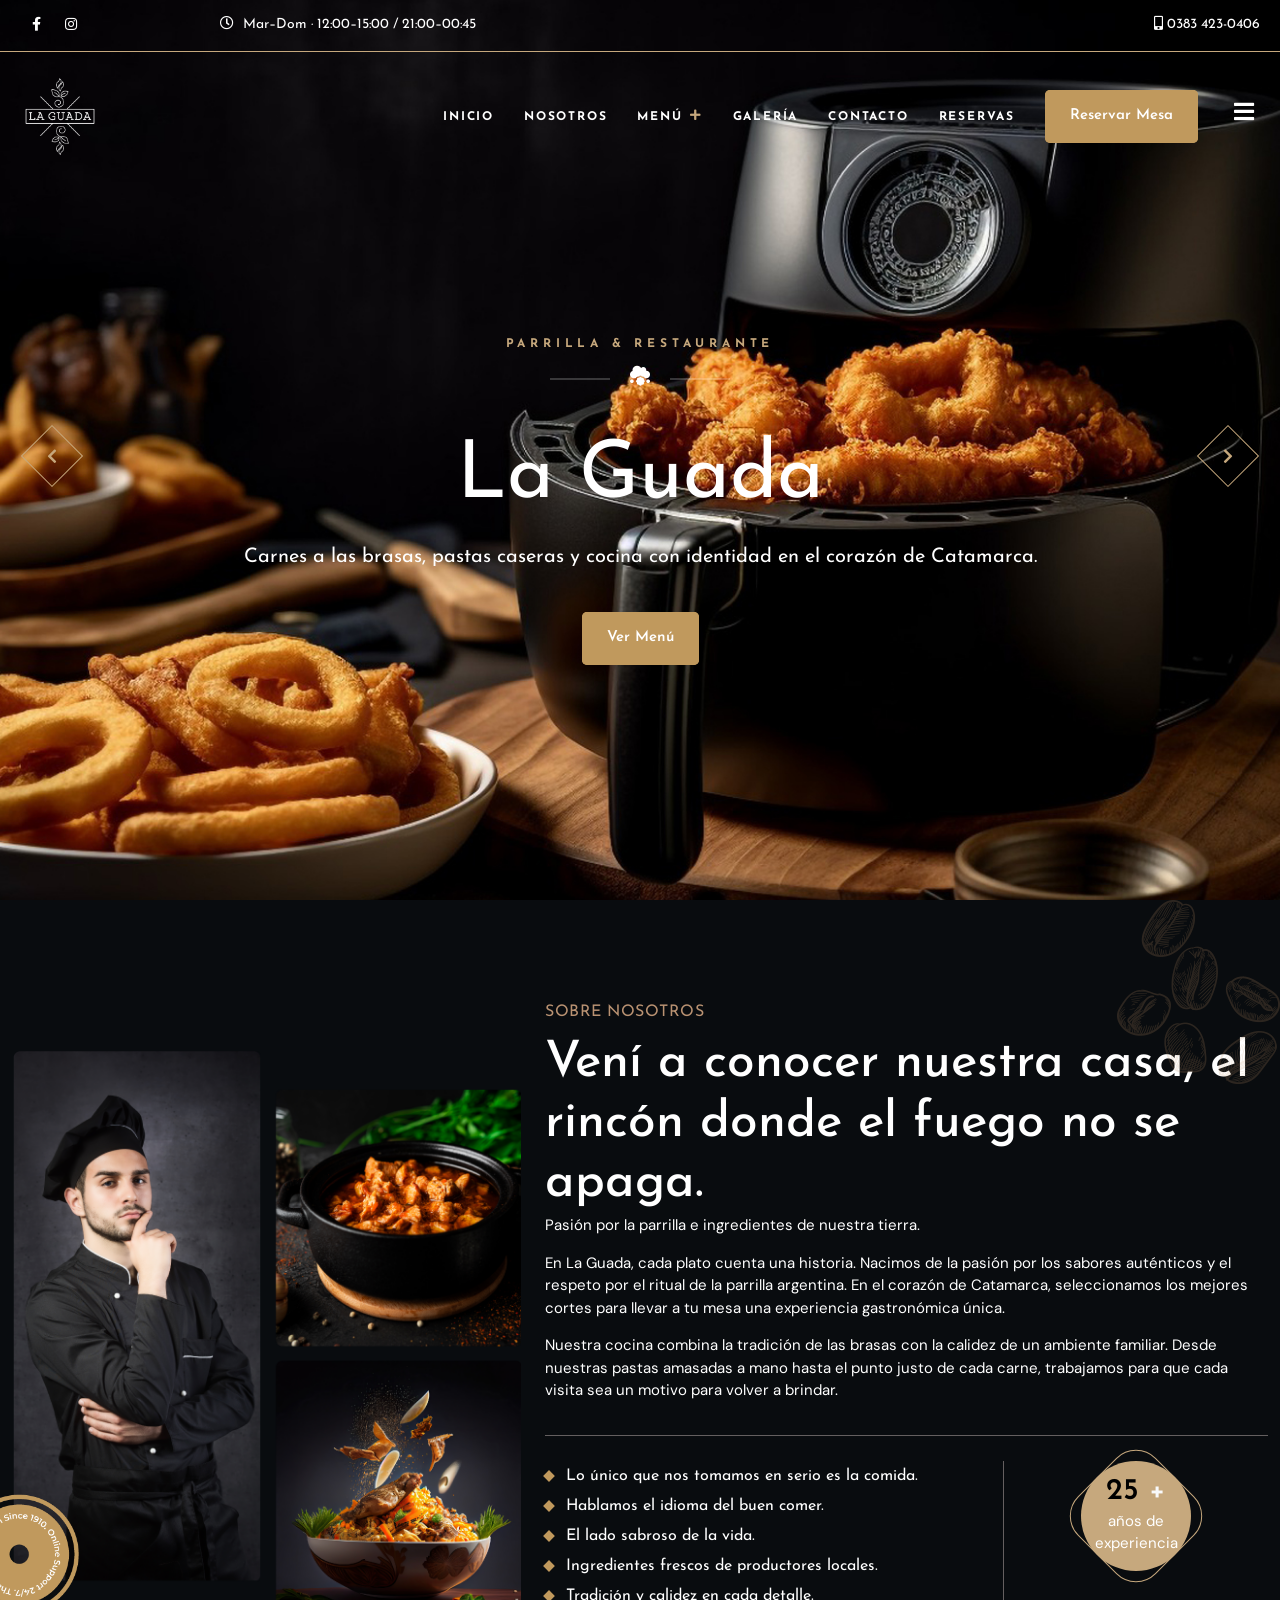
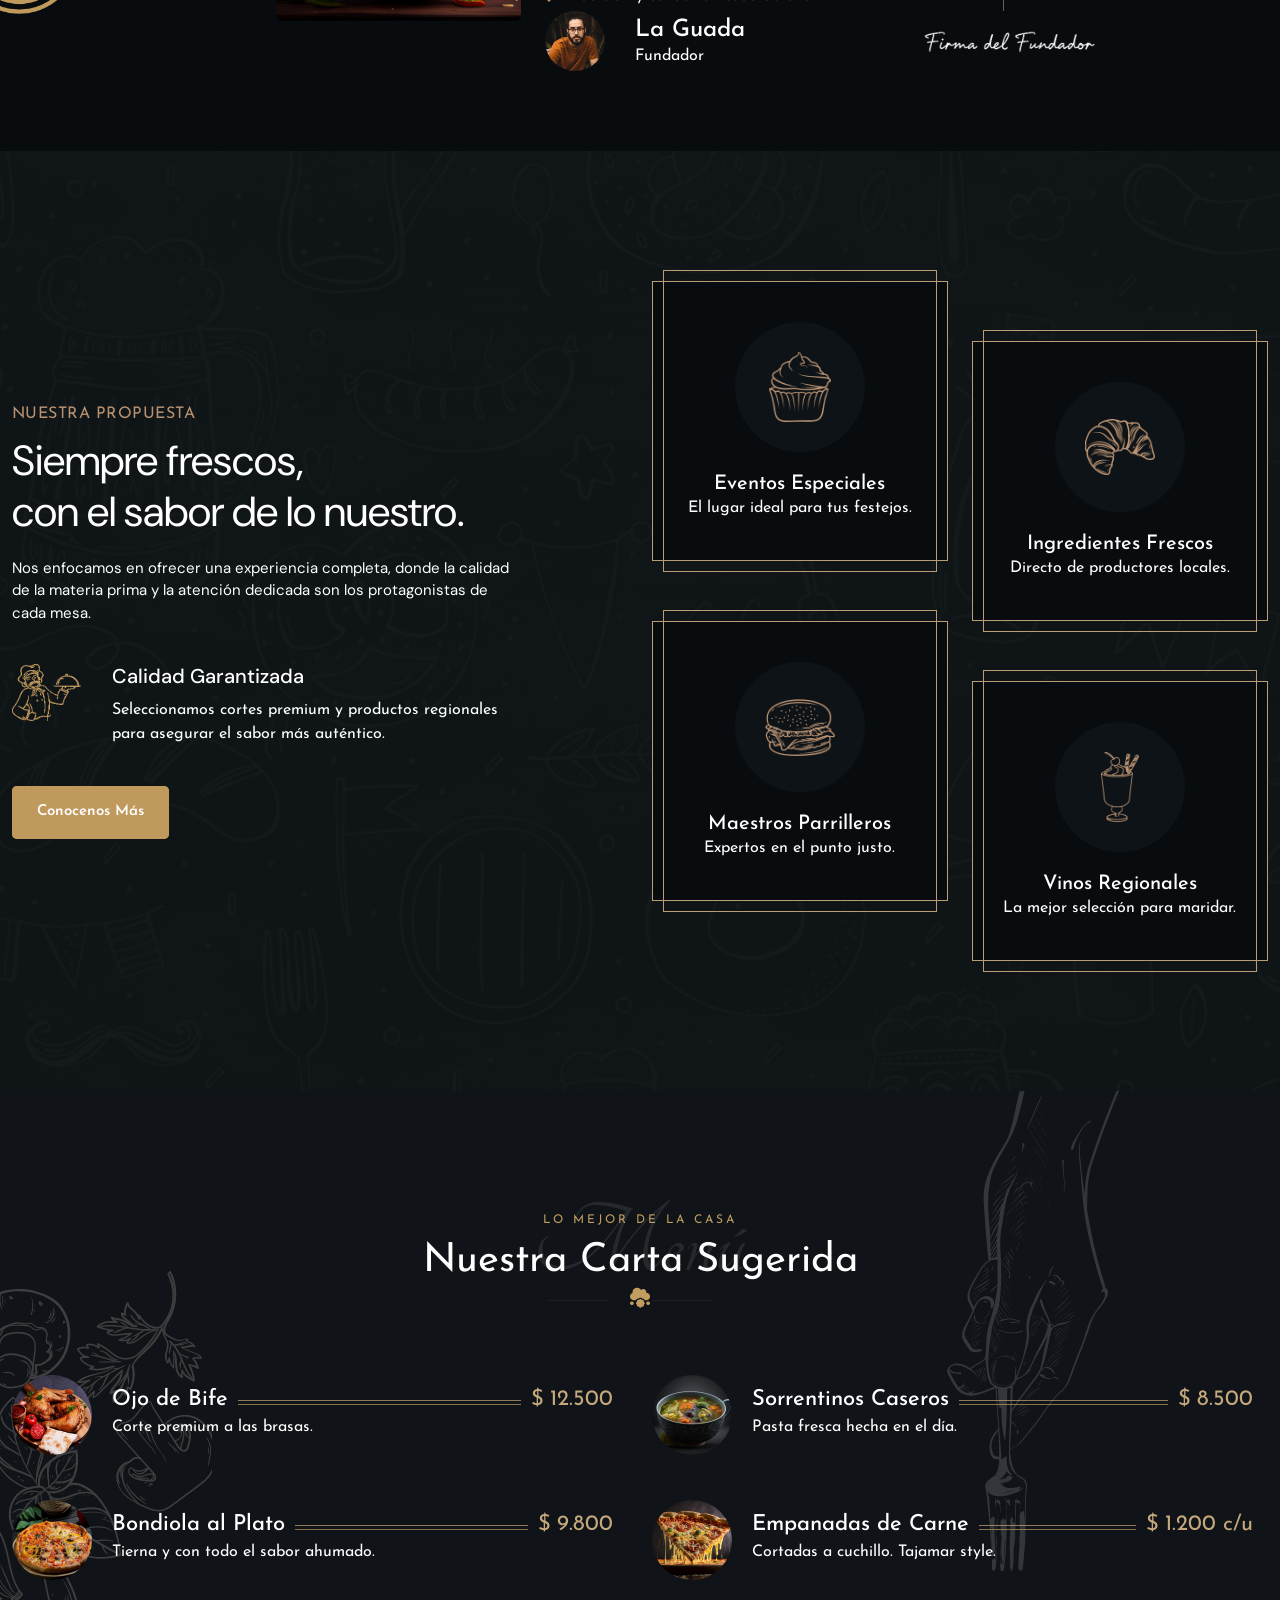
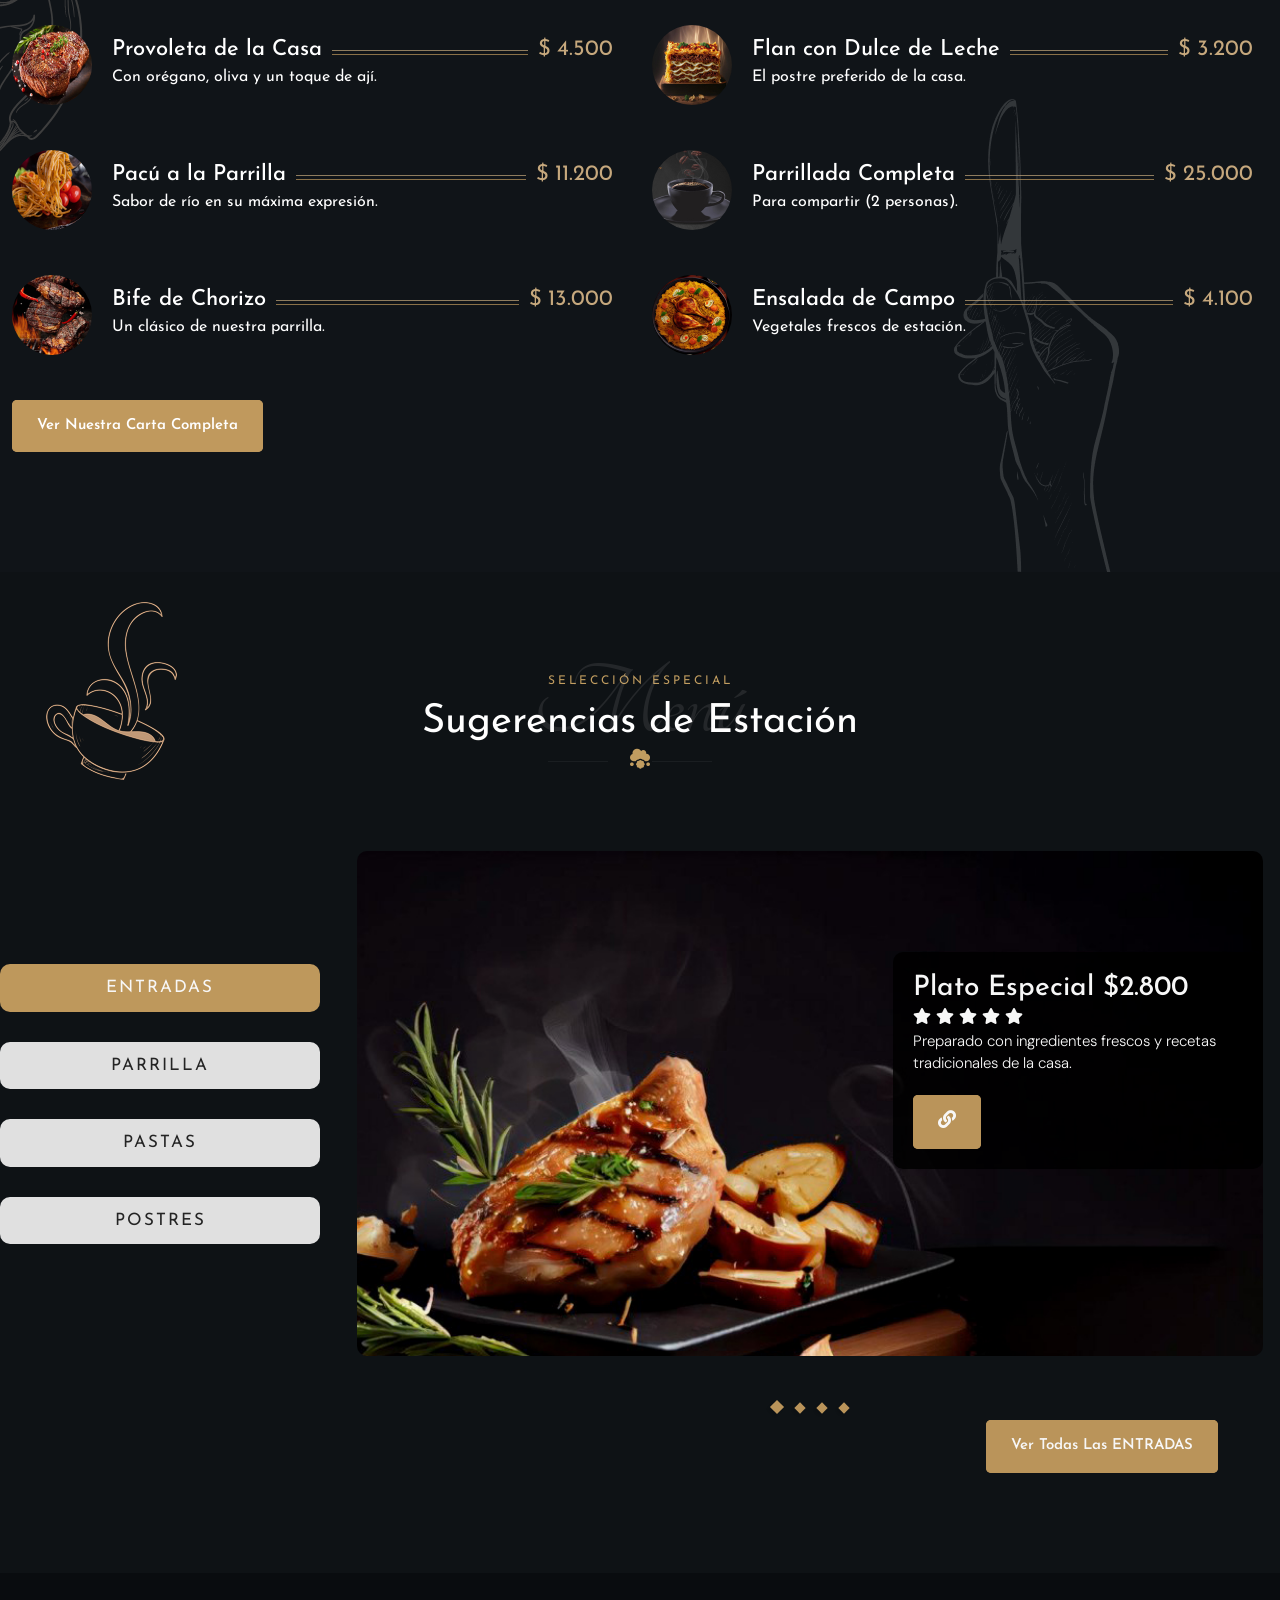
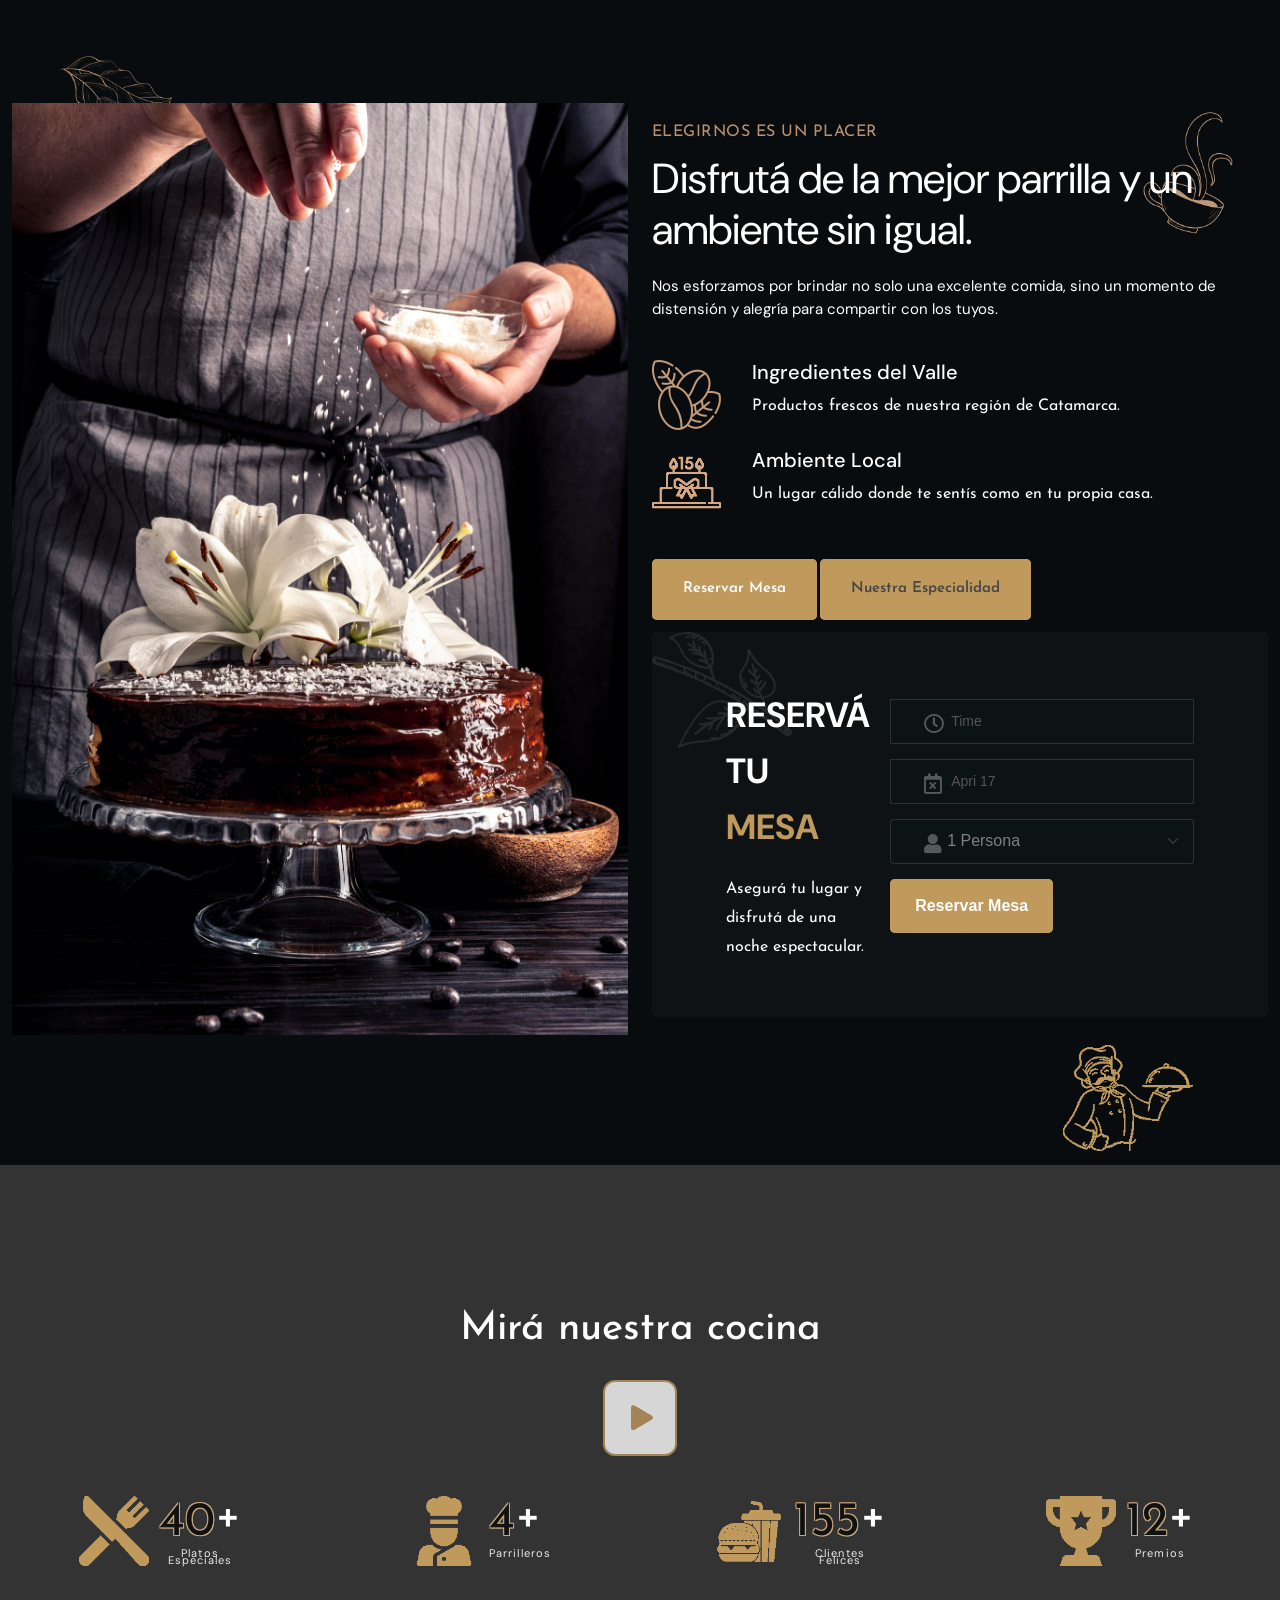
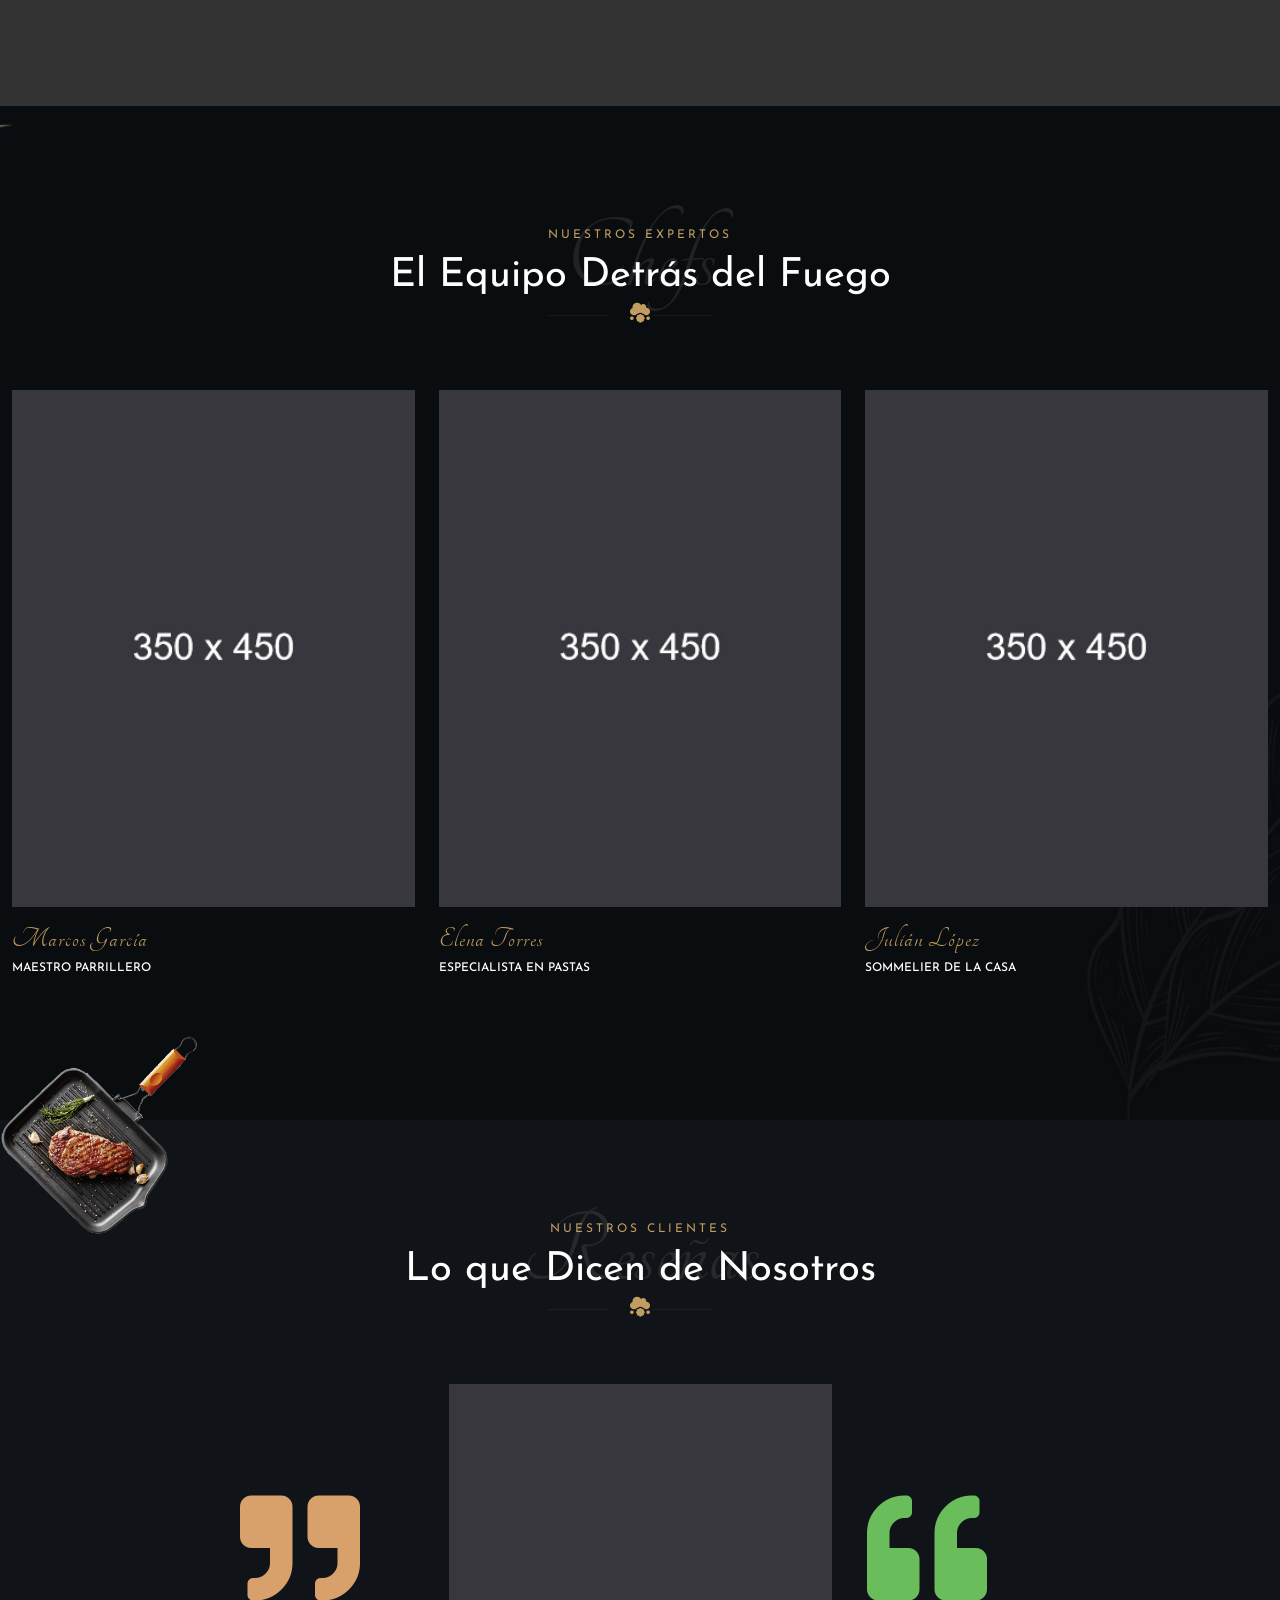
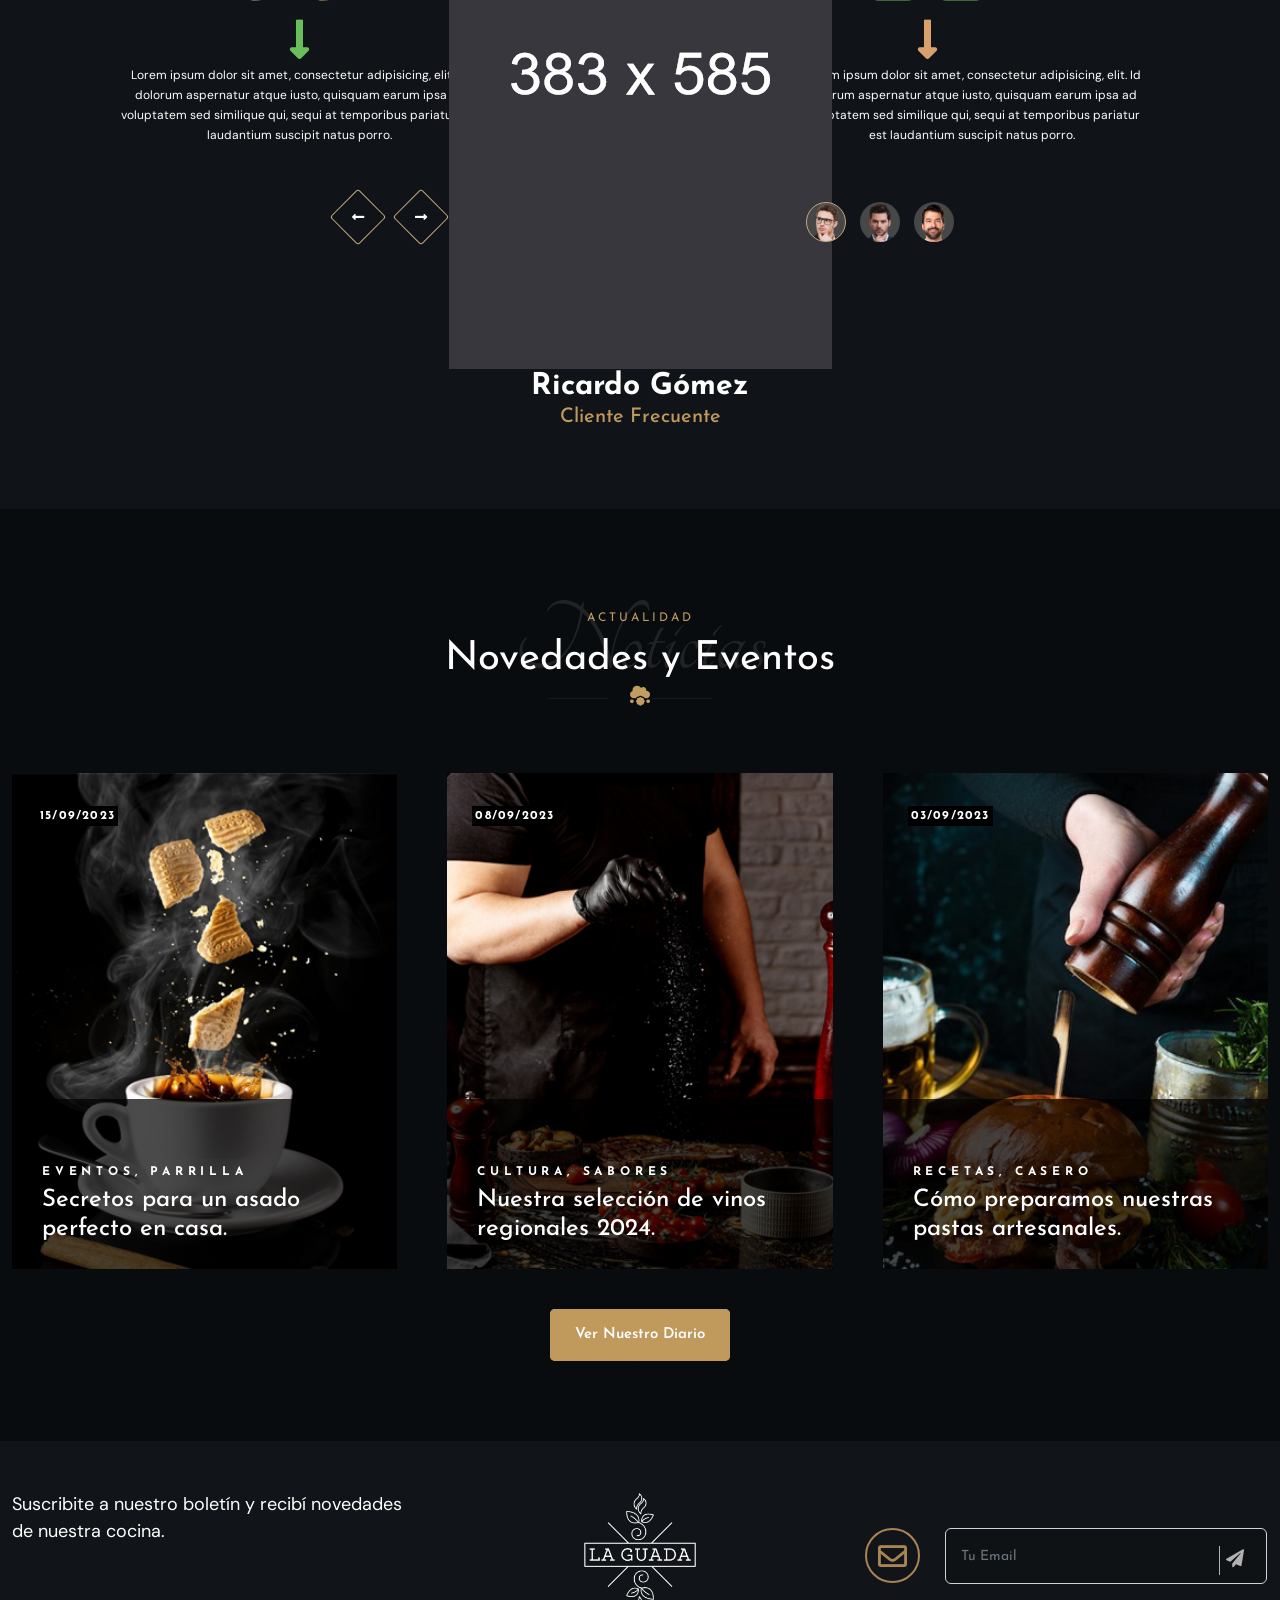
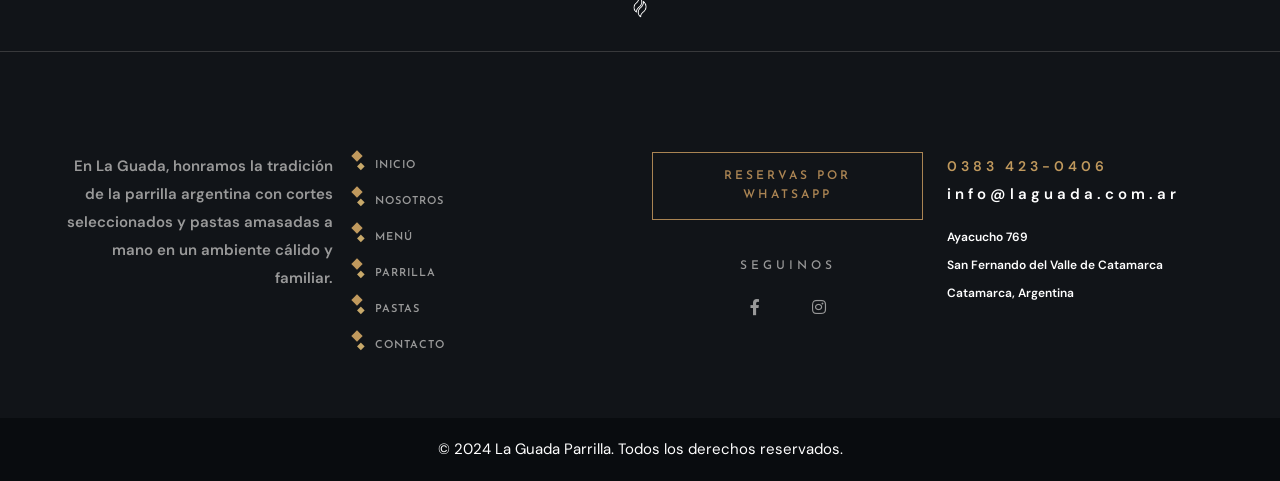
==== commit 37cd1eed: "Actualización del menú y nueva galería" ====
--- a/index.html
+++ b/index.html
@@ -176,7 +176,7 @@
                       </li>
                     </ul>
                   </li>
-                  <li><a href="#">Galería</a></li>
+                  <li><a href="galeria.html">Galería</a></li>
                   <li><a href="contact.html">Contacto</a></li>
                   <li><a href="#tabs">Reservas</a></li>
                 </ul>
@@ -249,7 +249,7 @@
               <li><a href="menu.html#postres">Postres</a></li>
             </ul>
           </li>
-          <li><a href="#">Galería</a></li>
+          <li><a href="galeria.html">Galería</a></li>
           <li><a href="contact.html">Contacto</a></li>
           <li><a href="https://wa.me/543834230406" target="_blank">Reservas</a></li>
         </ul>
@@ -507,7 +507,7 @@
               <div class="year-text">
                 <div class="year-info">
                   <h6>25 <span class="text-light">+</span></h6>
-                  <p>Exprience</p>
+                  <p>años de experiencia</p>
                 </div>
               </div>
             </div>
@@ -515,8 +515,8 @@
               <div class="avatar">
                 <img src="assets/img/about/men.jpg" alt="avatar">
                 <div class="text">
-                  <h4>Nurulhudah Mp</h4>
-                  <span>FOUNDER</span>
+                  <h4>La Guada</h4>
+                  <span>Fundador</span>
                 </div>
               </div>
               <div class="signature">
@@ -627,7 +627,7 @@
     </div>
   </section>
   <!--=============================================
-        Our menu 1
+        Nuestro menú 1
     ============================================= -->
   <section class="hotel-menu">
     <div class="overly-bg1">
@@ -843,7 +843,7 @@
       </div>
       <div class="lili-menu-btn">
         <div class="lili-btn-container">
-          <a class="lili-button lili-button-flat" href="menu1.html">
+          <a class="lili-button lili-button-flat" href="menu.html">
             <div class="lili-button-block">
               <span class="btn btn-lg">Ver nuestra carta completa</span>
             </div>
@@ -853,7 +853,7 @@
     </div>
   </section>
   <!--=============================================
-     Our menu
+     Nuestro menú
     ============================================= -->
   <section class="our_menu secpcial-menu">
     <div class="menu-bg">
@@ -898,7 +898,54 @@
                       <div class="item"> <img class="lazyOwl" src="assets/img/menu/8.jpg" alt="Food menu">
                         <!-- Item Description -->
                         <div class="item_desc">
-                          <h3>Starter Name <span class="price pull-right">$28.99</span></h3>
+                          <h3>Plato Especial <span class="price pull-right">$2.800</span></h3>
+                          <!-- Rating -->
+                          <fieldset class="rating">
+                            <span class="active"><i class="fa fa-star"></i></span>
+                            <span class="active"><i class="fa fa-star"></i></span>
+                            <span class="active"><i class="fa fa-star"></i></span>
+                            <span><i class="fa fa-star"></i></span>
+                            <span><i class="fa fa-star"></i></span>
+                          </fieldset>
+                          <!-- End rating -->
+                          <p>Preparado con ingredientes frescos y recetas tradicionales de la casa.</p>
+                          <div class="form-group buttons">
+                            <a class="btn btn-gold" href="#">
+                              <i class="fa fa-link"></i>
+                            </a>
+                          </div>
+                        </div>
+                        <!-- End item description -->
+                      </div>
+                      <!-- End item -->
+                      <!-- Item -->
+                      <div class="item"><img class="lazyOwl" src="assets/img/menu/4.jpg" alt="Food menu">
+                        <!-- Item description -->
+                        <div class="item_desc">
+                          <h3>Entrada de la Casa <span class="price pull-right">$3.500</span></h3>
+                          <!-- Rating -->
+                          <fieldset class="rating">
+                            <span class="active"><i class="fa fa-star"></i></span>
+                            <span class="active"><i class="fa fa-star"></i></span>
+                            <span class="active"><i class="fa fa-star"></i></span>
+                            <span class="active"><i class="fa fa-star"></i></span>
+                            <span><i class="fa fa-star"></i></span>
+                          </fieldset>
+                          <!-- End rating -->
+                          <p>Una selección de los mejores ingredientes locales para abrir el apetito.</p>
+                          <div class="form-group buttons">
+                            <a class="btn btn-gold" href="#">
+                              <i class="fa fa-link"></i>
+                            </a>
+                          </div>
+                        </div>
+                        <!-- End item description -->
+                      </div>
+                      <!-- Item -->
+                      <div class="item"><img class="lazyOwl" src="assets/img/menu/3.jpg" alt="Food menu">
+                        <!-- Item description -->
+                        <div class="item_desc">
+                          <h3>Entrada Especial <span class="price pull-right">$2.800</span></h3>
                           <!-- Rating -->
                           <fieldset class="rating">
                             <span class="active"><i class="fa fa-star"></i></span>
@@ -917,35 +964,11 @@
                         </div>
                         <!-- End item description -->
                       </div>
-                      <!-- End item -->
                       <!-- Item -->
-                      <div class="item"><img class="lazyOwl" src="assets/img/menu/4.jpg" alt="Food menu">
+                      <div class="item"><img class="lazyOwl" src="assets/img/menu/10.jpg" alt="Food menu">
                         <!-- Item description -->
                         <div class="item_desc">
-                          <h3>Entrada de la Casa <span class="price pull-right">$3.500</span></h3>
-                          <!-- Rating -->
-                          <fieldset class="rating">
-                            <span class="active"><i class="fa fa-star"></i></span>
-                            <span class="active"><i class="fa fa-star"></i></span>
-                            <span class="active"><i class="fa fa-star"></i></span>
-                            <span class="active"><i class="fa fa-star"></i></span>
-                            <span><i class="fa fa-star"></i></span>
-                          </fieldset>
-                          <!-- End rating -->
-                          <p>Una selección de los mejores ingredientes locales para abrir el apetito.</p>
-                          <div class="form-group buttons">
-                            <a class="btn btn-gold" href="#">
-                              <i class="fa fa-link"></i>
-                            </a>
-                          </div>
-                        </div>
-                        <!-- End item description -->
-                      </div>
-                      <!-- Item -->
-                      <div class="item"><img class="lazyOwl" src="assets/img/menu/3.jpg" alt="Food menu">
-                        <!-- Item description -->
-                        <div class="item_desc">
-                          <h3>Starter Name <span class="price pull-right">$28.99</span></h3>
+                          <h3>Entrada Especial <span class="price pull-right">$2.800</span></h3>
                           <!-- Rating -->
                           <fieldset class="rating">
                             <span class="active"><i class="fa fa-star"></i></span>
@@ -964,29 +987,6 @@
                         </div>
                         <!-- End item description -->
                       </div>
-                      <!-- Item -->
-                      <div class="item"><img class="lazyOwl" src="assets/img/menu/10.jpg" alt="Food menu">
-                        <!-- Item description -->
-                        <div class="item_desc">
-                          <h3>Starter Name <span class="price pull-right">$28.99</span></h3>
-                          <!-- Rating -->
-                          <fieldset class="rating">
-                            <span class="active"><i class="fa fa-star"></i></span>
-                            <span class="active"><i class="fa fa-star"></i></span>
-                            <span class="active"><i class="fa fa-star"></i></span>
-                            <span><i class="fa fa-star"></i></span>
-                            <span><i class="fa fa-star"></i></span>
-                          </fieldset>
-                          <!-- End rating -->
-                          <p>Aenean commodo ligula eget dolor enean massa. Cum sociis natoque penatibus.</p>
-                          <div class="form-group buttons">
-                            <a class="btn btn-gold" href="#">
-                              <i class="fa fa-link"></i>
-                            </a>
-                          </div>
-                        </div>
-                        <!-- End item description -->
-                      </div>
                     </div>
                     <!-- End our menu slider -->
                     <a href="menu.html#entradas" class="view_all btn btn-gold ">Ver todas las ENTRADAS</a>
@@ -1000,7 +1000,7 @@
                       <div class="item"><img class="lazyOwl" src="assets/img/menu/5.jpg" alt="Food menu">
                         <!-- Item description -->
                         <div class="item_desc">
-                          <h3>Parrilla Selection <span class="price pull-right">$15.500</span></h3>
+                          <h3>Selección de Parrilla <span class="price pull-right">$15.500</span></h3>
                           <!-- Rating -->
                           <fieldset class="rating">
                             <span class="active"><i class="fa fa-star"></i></span>
@@ -1024,7 +1024,7 @@
                       <div class="item"><img class="lazyOwl" src="assets/img/menu/1.jpg" alt="Food menu">
                         <!-- Item Description -->
                         <div class="item_desc">
-                          <h3>Parrilla Selection <span class="price pull-right">$15.500</span></h3>
+                          <h3>Selección de Parrilla <span class="price pull-right">$15.500</span></h3>
                           <!-- Rating -->
                           <fieldset class="rating">
                             <span class="active"><i class="fa fa-star"></i></span>
@@ -1047,7 +1047,7 @@
                       <!-- Item -->
                       <div class="item"><img class="lazyOwl" src="assets/img/menu/9.jpg" alt="Food menu">
                         <div class="item_desc">
-                          <h3>Parrilla Selection <span class="price pull-right">$15.500</span></h3>
+                          <h3>Selección de Parrilla <span class="price pull-right">$15.500</span></h3>
                           <!-- Rating -->
                           <fieldset class="rating">
                             <span class="active"><i class="fa fa-star"></i></span>
@@ -1071,7 +1071,7 @@
                       <div class="item"><img class="lazyOwl" src="assets/img/menu/5.jpg" alt="Food menu">
                         <!-- Item Description -->
                         <div class="item_desc">
-                          <h3>Dish Name <span class="price pull-right">$28.99</span></h3>
+                          <h3>Plato Especial <span class="price pull-right">$2.800</span></h3>
                           <!-- Rating -->
                           <fieldset class="rating">
                             <span class="active"><i class="fa fa-star"></i></span>
@@ -1176,7 +1176,7 @@
                       <div class="item"> <img class="lazyOwl" src="assets/img/menu/16.jpg" alt="Food menu">
                         <!-- Item description-->
                         <div class="item_desc">
-                          <h3>Desert Name <span class="price pull-right">282.99 $</span></h3>
+                          <h3>Postre Especial <span class="price pull-right">$3.800</span></h3>
                           <!-- Rating -->
                           <fieldset class="rating">
                             <span class="active"><i class="fa fa-star"></i></span>
@@ -1281,7 +1281,7 @@
                       <div class="item"> <img class="lazyOwl" src="assets/img/menu/17.jpg" alt="Food menu">
                         <!-- Item Discription -->
                         <div class="item_desc">
-                          <h3>Drink Name <span class="price pull-right">282.99 $</span></h3>
+                          <h3>Bebida de la Casa <span class="price pull-right">$2.200</span></h3>
                           <!-- Rating -->
                           <fieldset class="rating">
                             <span class="active"><i class="fa fa-star"></i></span>
--- a/assets/css/style.css
+++ b/assets/css/style.css
@@ -1,4 +1,9 @@
 @import url('https://fonts.googleapis.com/css2?family=DM+Sans:wght@400;500;700&family=Josefin+Sans:wght@300;400;500;600;700&family=Tangerine:wght@400;700&display=swap');
+
+html {
+  scroll-padding-top: 100px;
+  scroll-behavior: smooth;
+}
 
 body {
   margin: 0;
@@ -472,7 +477,7 @@
 }
 
 .main-header.fixed-header .main-menu .navigation>li>ul {
-  top: 134%;
+  top: 100%;
 }
 
 .main-header.fixed-header .header-upper .links-box {
@@ -5388,4 +5393,87 @@
   content: "◆";
   color: #c8a96a;
   font-size: 10px;
-}+}
+/*--------------------------------------------------------------------
+    Gallery Section
+---------------------------------------------------------------------*/
+.gallery-section {
+  padding-bottom: 80px;
+}
+
+.gallery-item-wrap {
+  position: relative;
+  overflow: hidden;
+  border-radius: 10px;
+  cursor: pointer;
+}
+
+.gallery-img {
+  position: relative;
+  transition: all 500ms ease;
+  overflow: hidden;
+  border: 1px solid transparent;
+}
+
+.gallery-img img {
+  width: 100%;
+  height: auto;
+  transition: all 500ms ease;
+  display: block;
+}
+
+.gallery-hover {
+  position: absolute;
+  top: 0;
+  left: 0;
+  width: 100%;
+  height: 100%;
+  background: rgba(17, 20, 24, 0.7);
+  display: flex;
+  align-items: center;
+  justify-content: center;
+  opacity: 0;
+  transition: all 500ms ease;
+  z-index: 2;
+}
+
+.gallery-hover i {
+  color: #C6A87D;
+  font-size: 30px;
+  transform: scale(0.5);
+  transition: all 500ms ease;
+}
+
+.gallery-item-wrap:hover .gallery-img {
+  border-color: #C6A87D;
+}
+
+.gallery-item-wrap:hover .gallery-img img {
+  transform: scale(1.1);
+}
+
+.gallery-item-wrap:hover .gallery-hover {
+  opacity: 1;
+}
+
+.gallery-item-wrap:hover .gallery-hover i {
+  transform: scale(1);
+}
+
+.gallery-img::after {
+  content: ' ';
+  width: calc(100% - 10px);
+  height: calc(100% - 10px);
+  position: absolute;
+  transition: all 0.5s;
+  top: 5px;
+  left: 5px;
+  border: 1px solid #C6A87D;
+  opacity: 0;
+  z-index: 1;
+  pointer-events: none;
+}
+
+.gallery-item-wrap:hover .gallery-img::after {
+  opacity: 1;
+}
